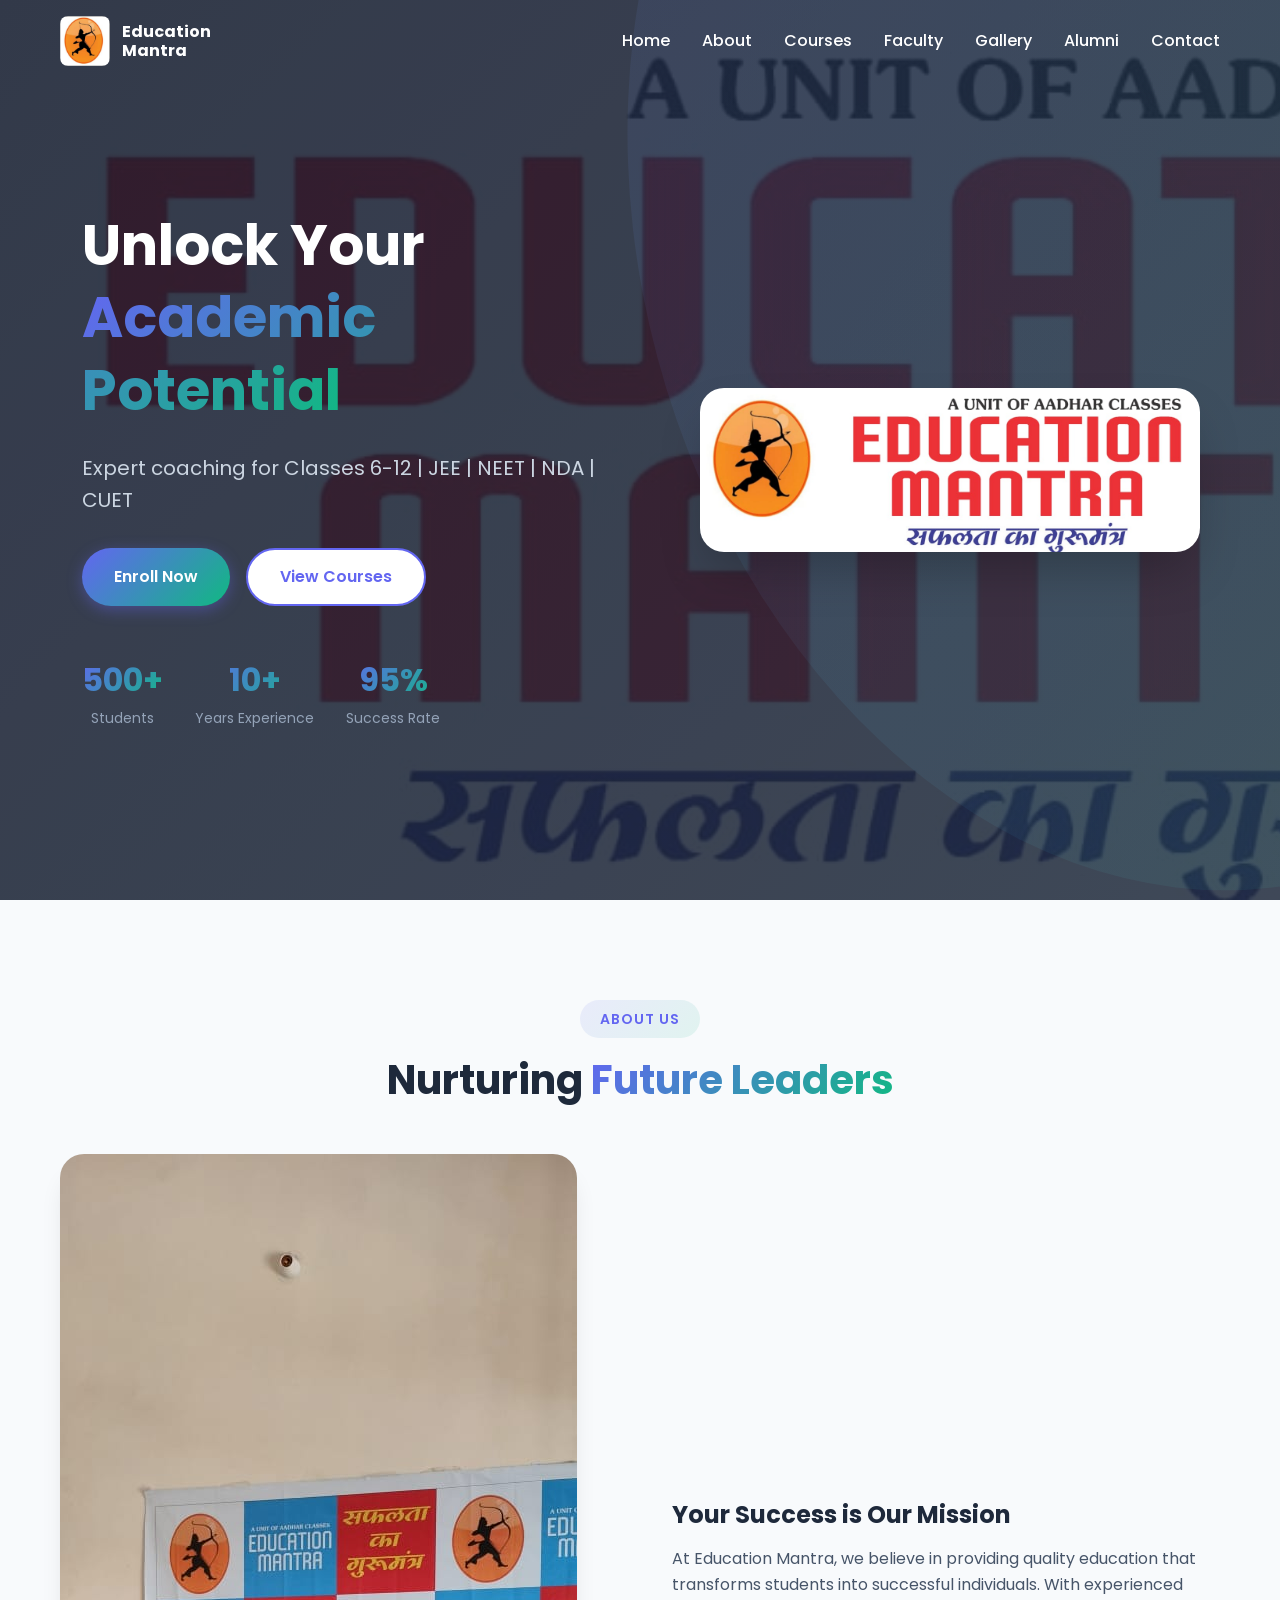
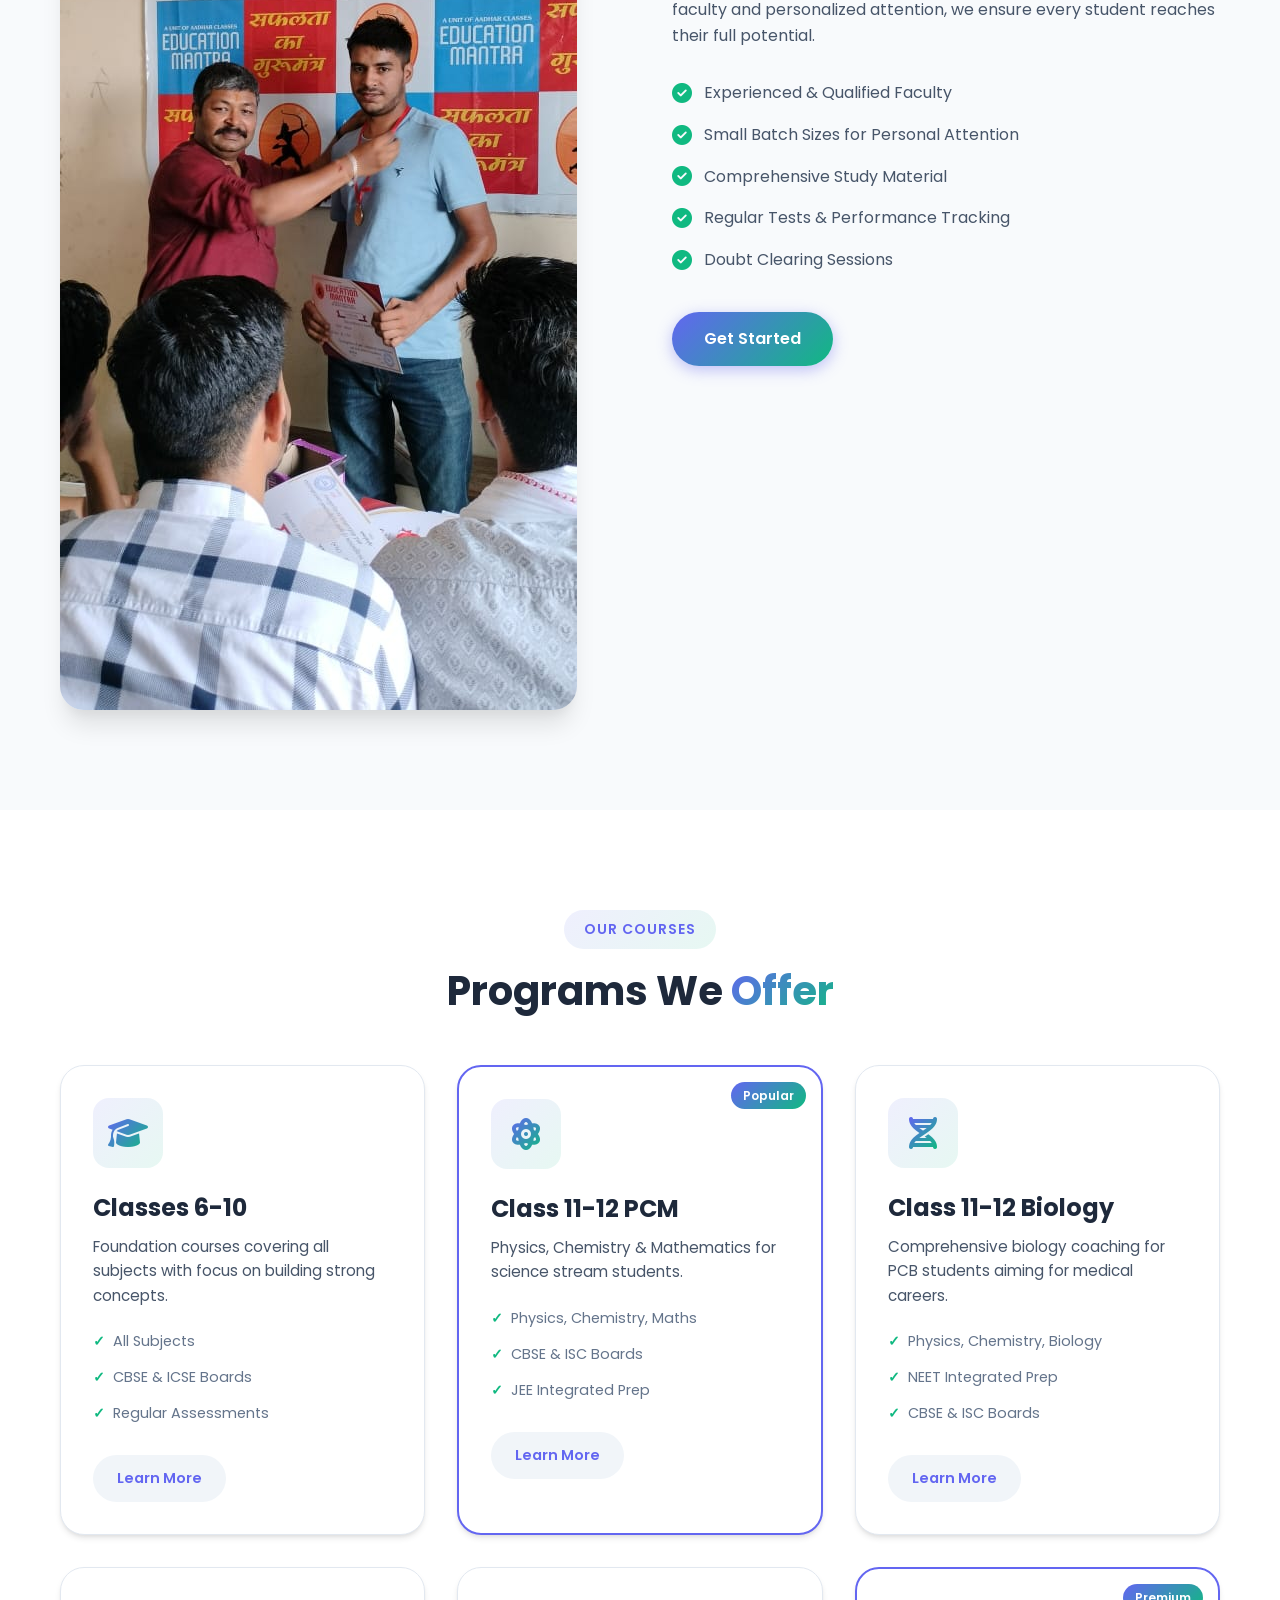
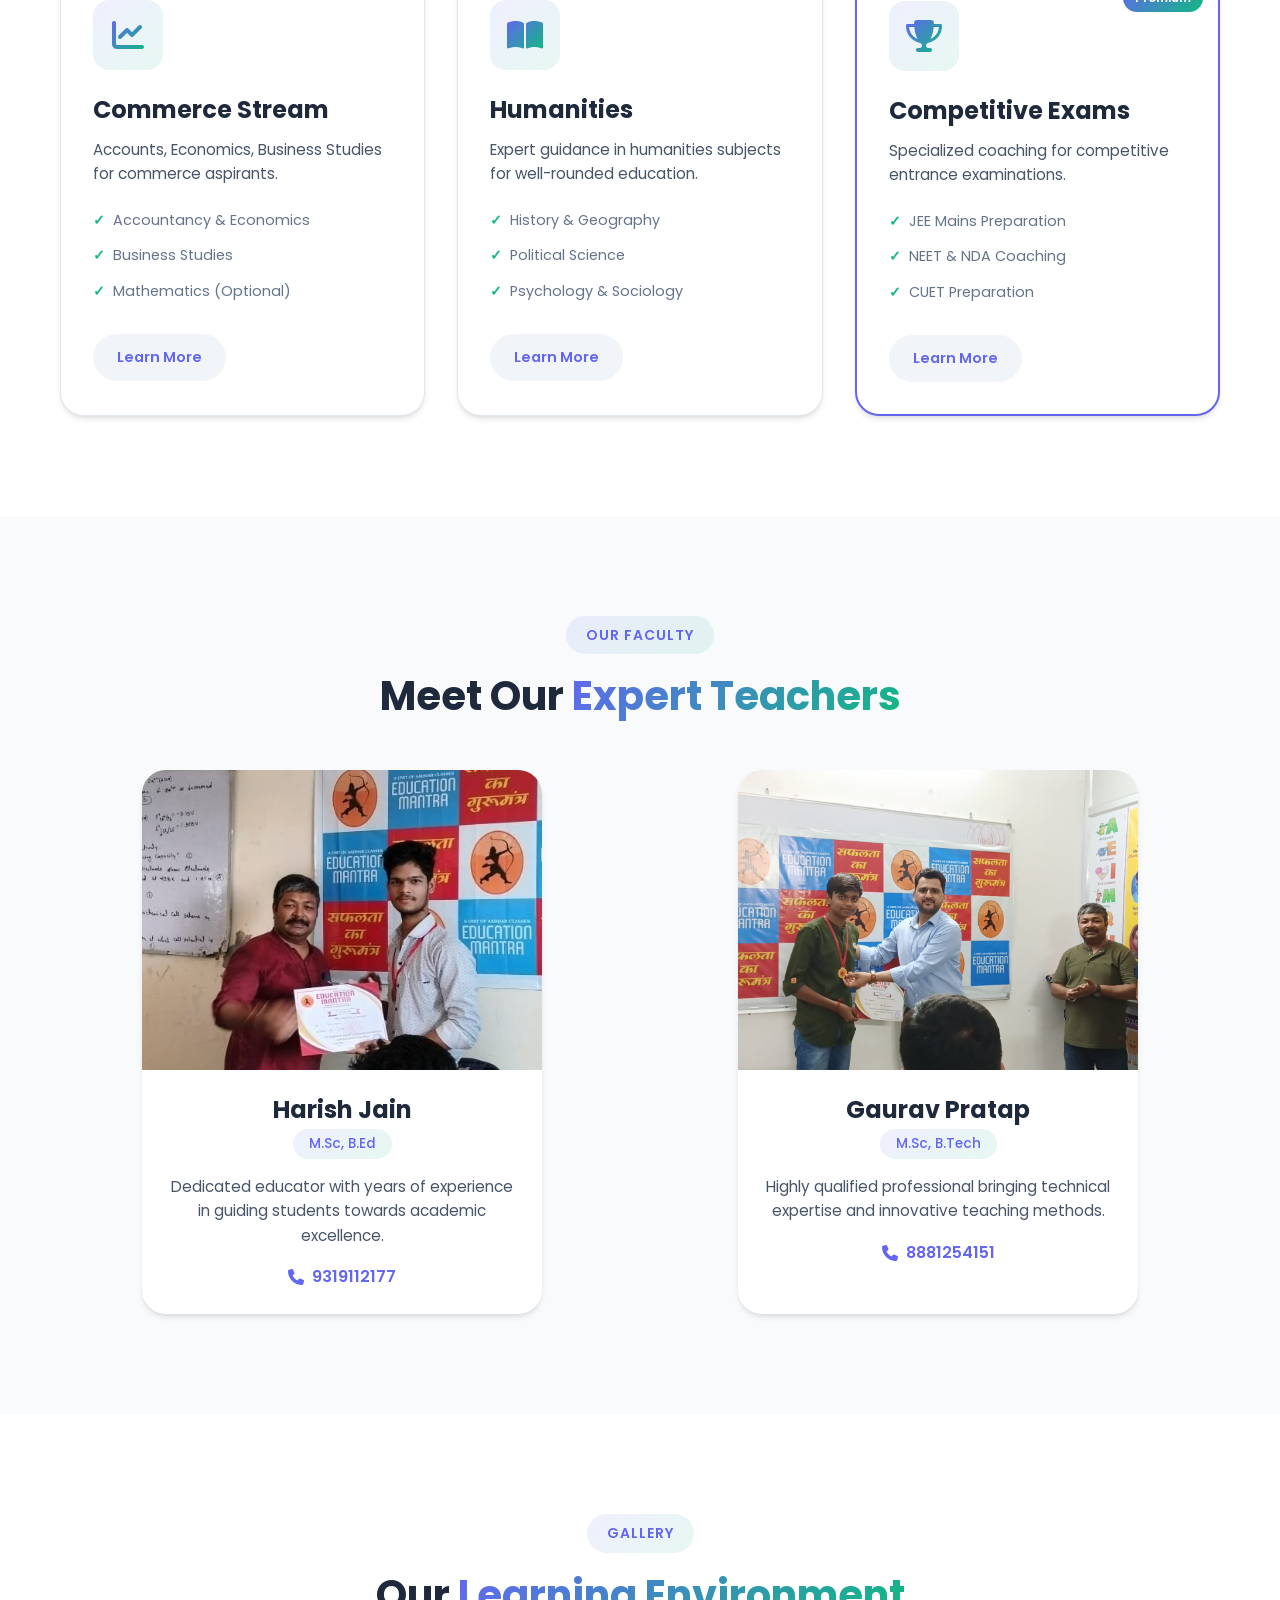
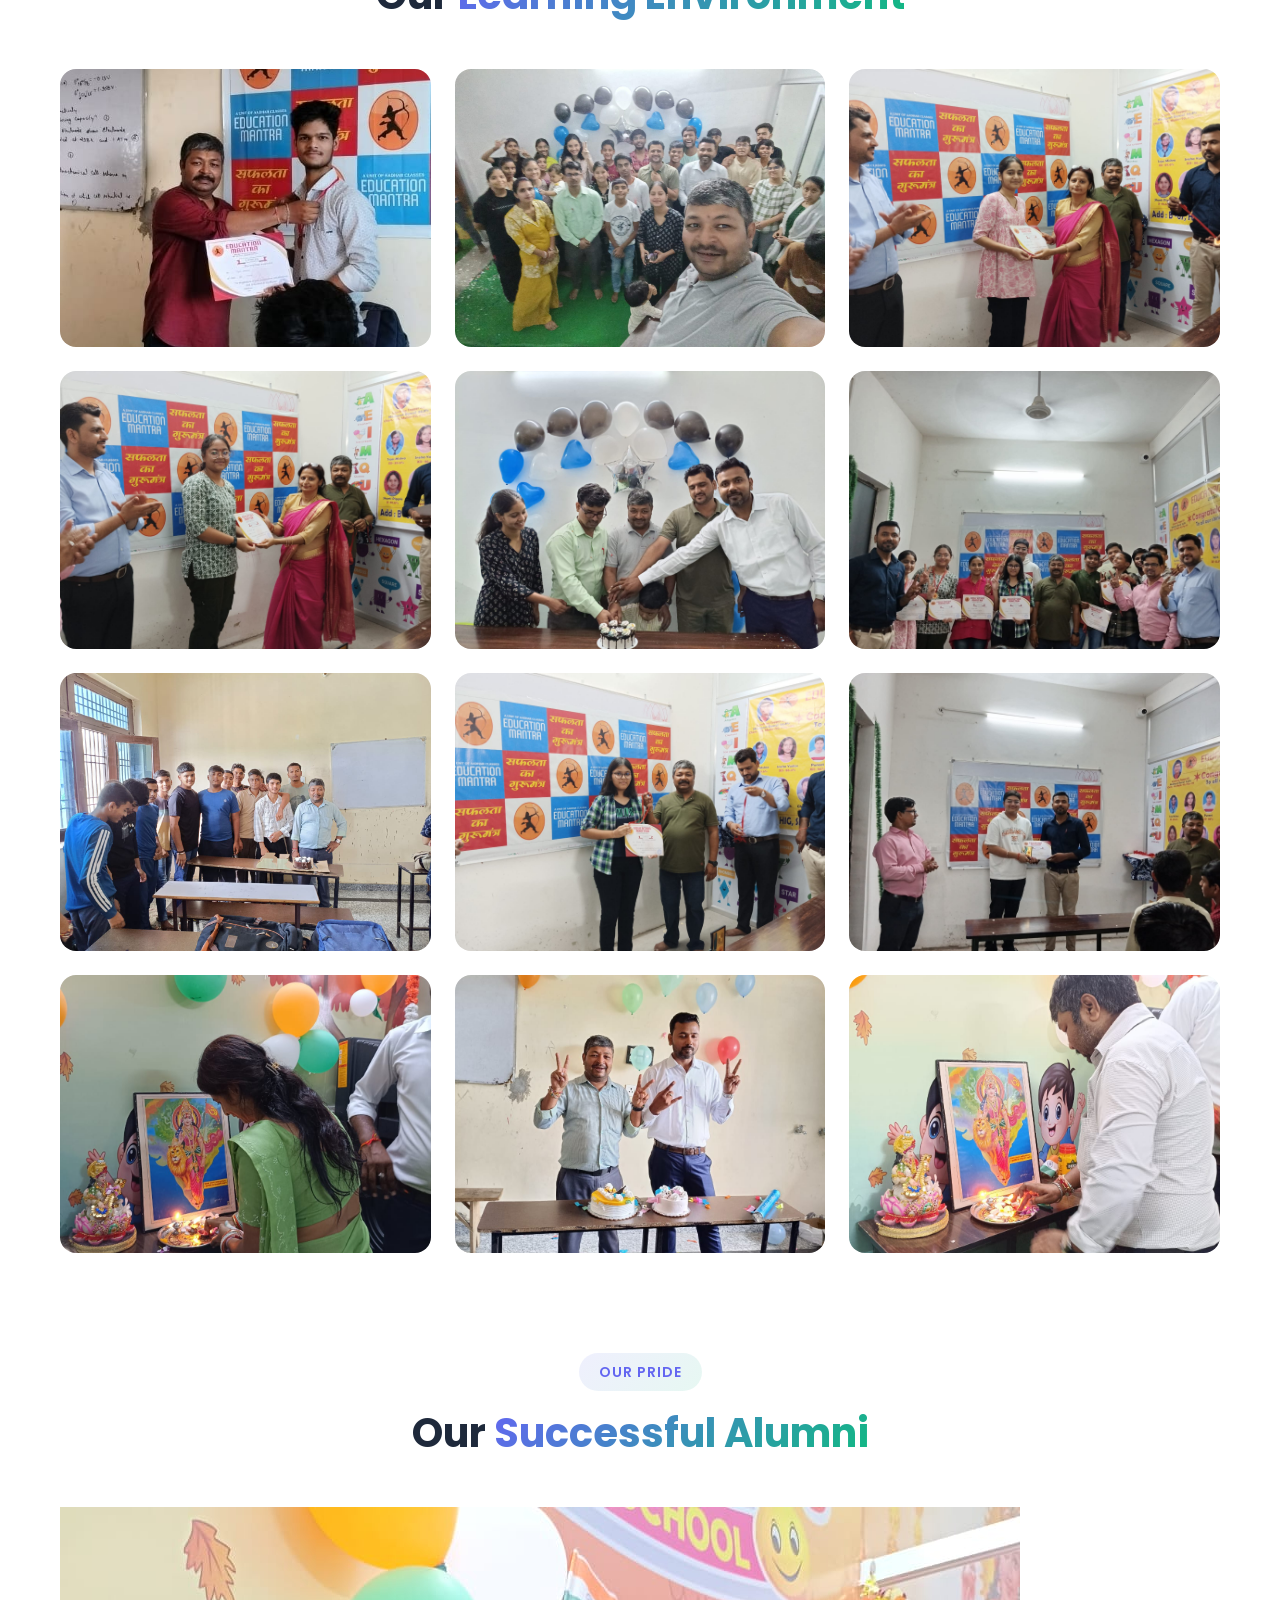
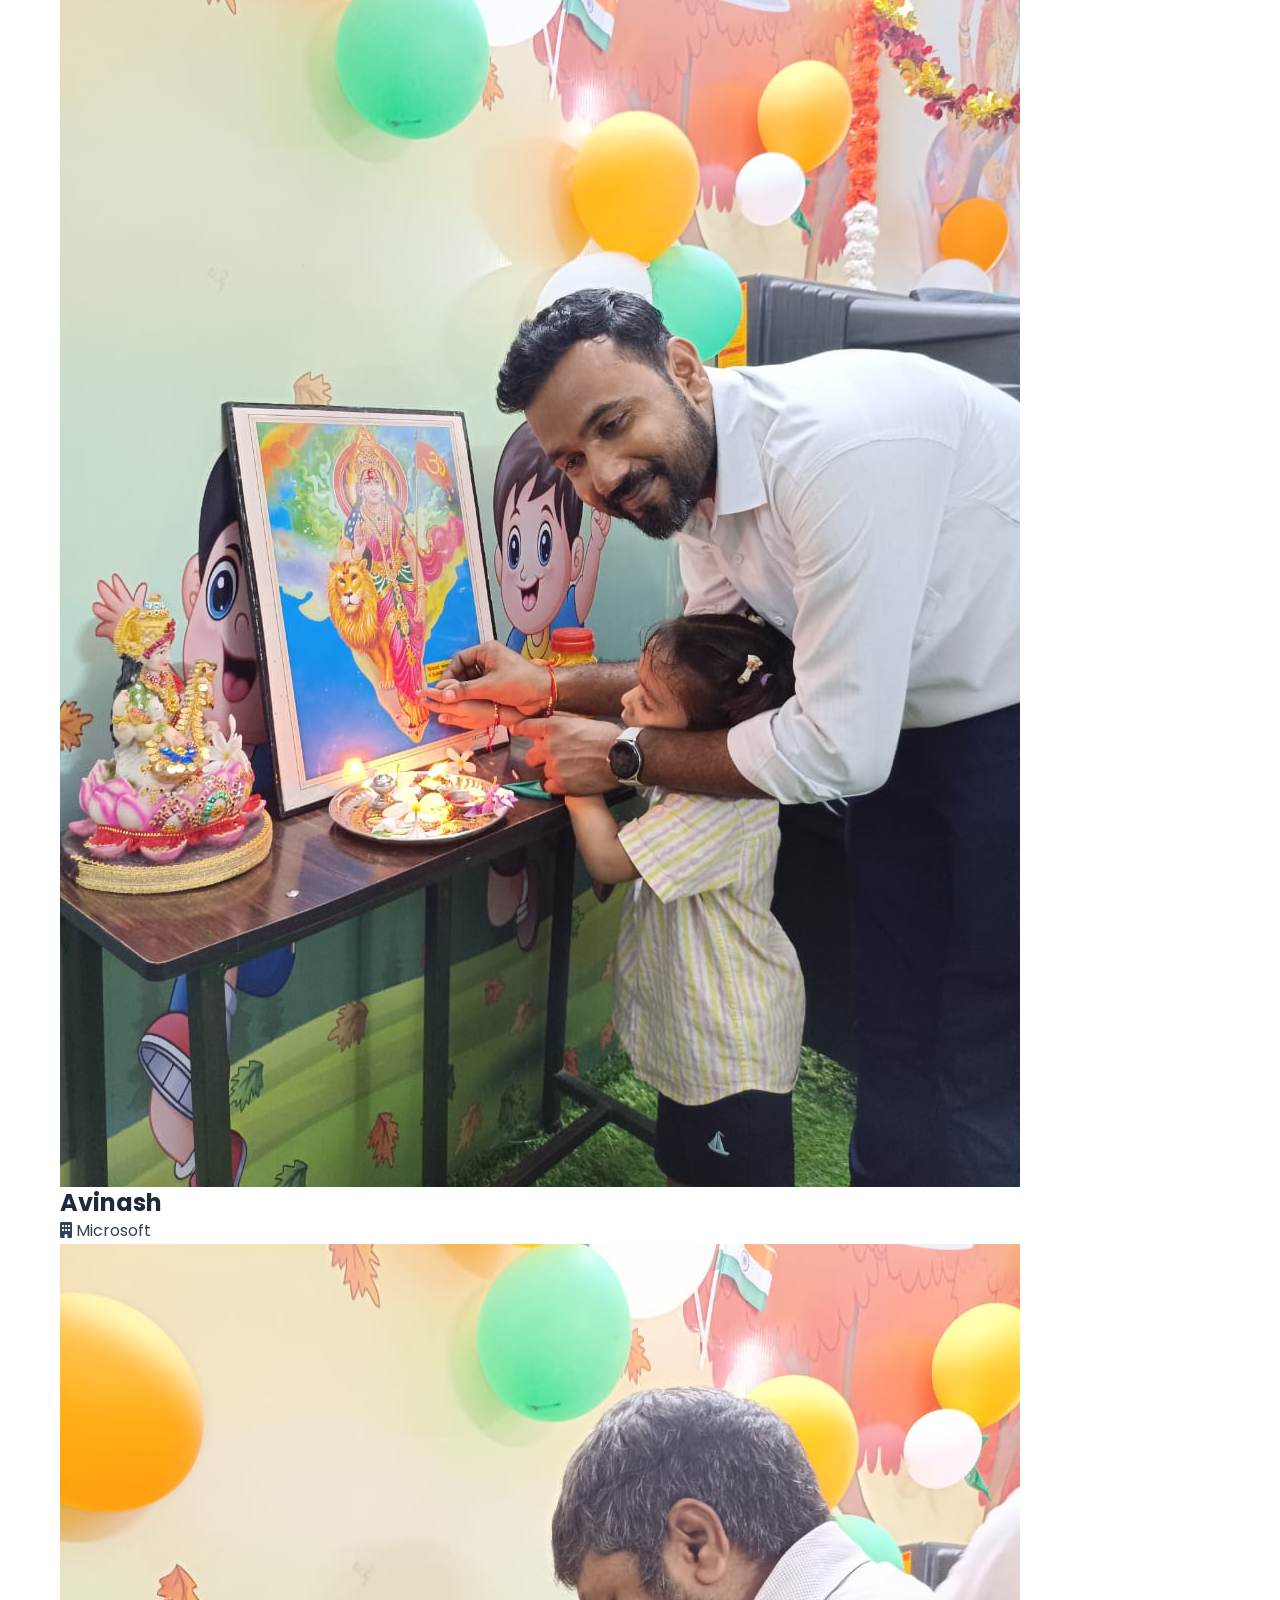
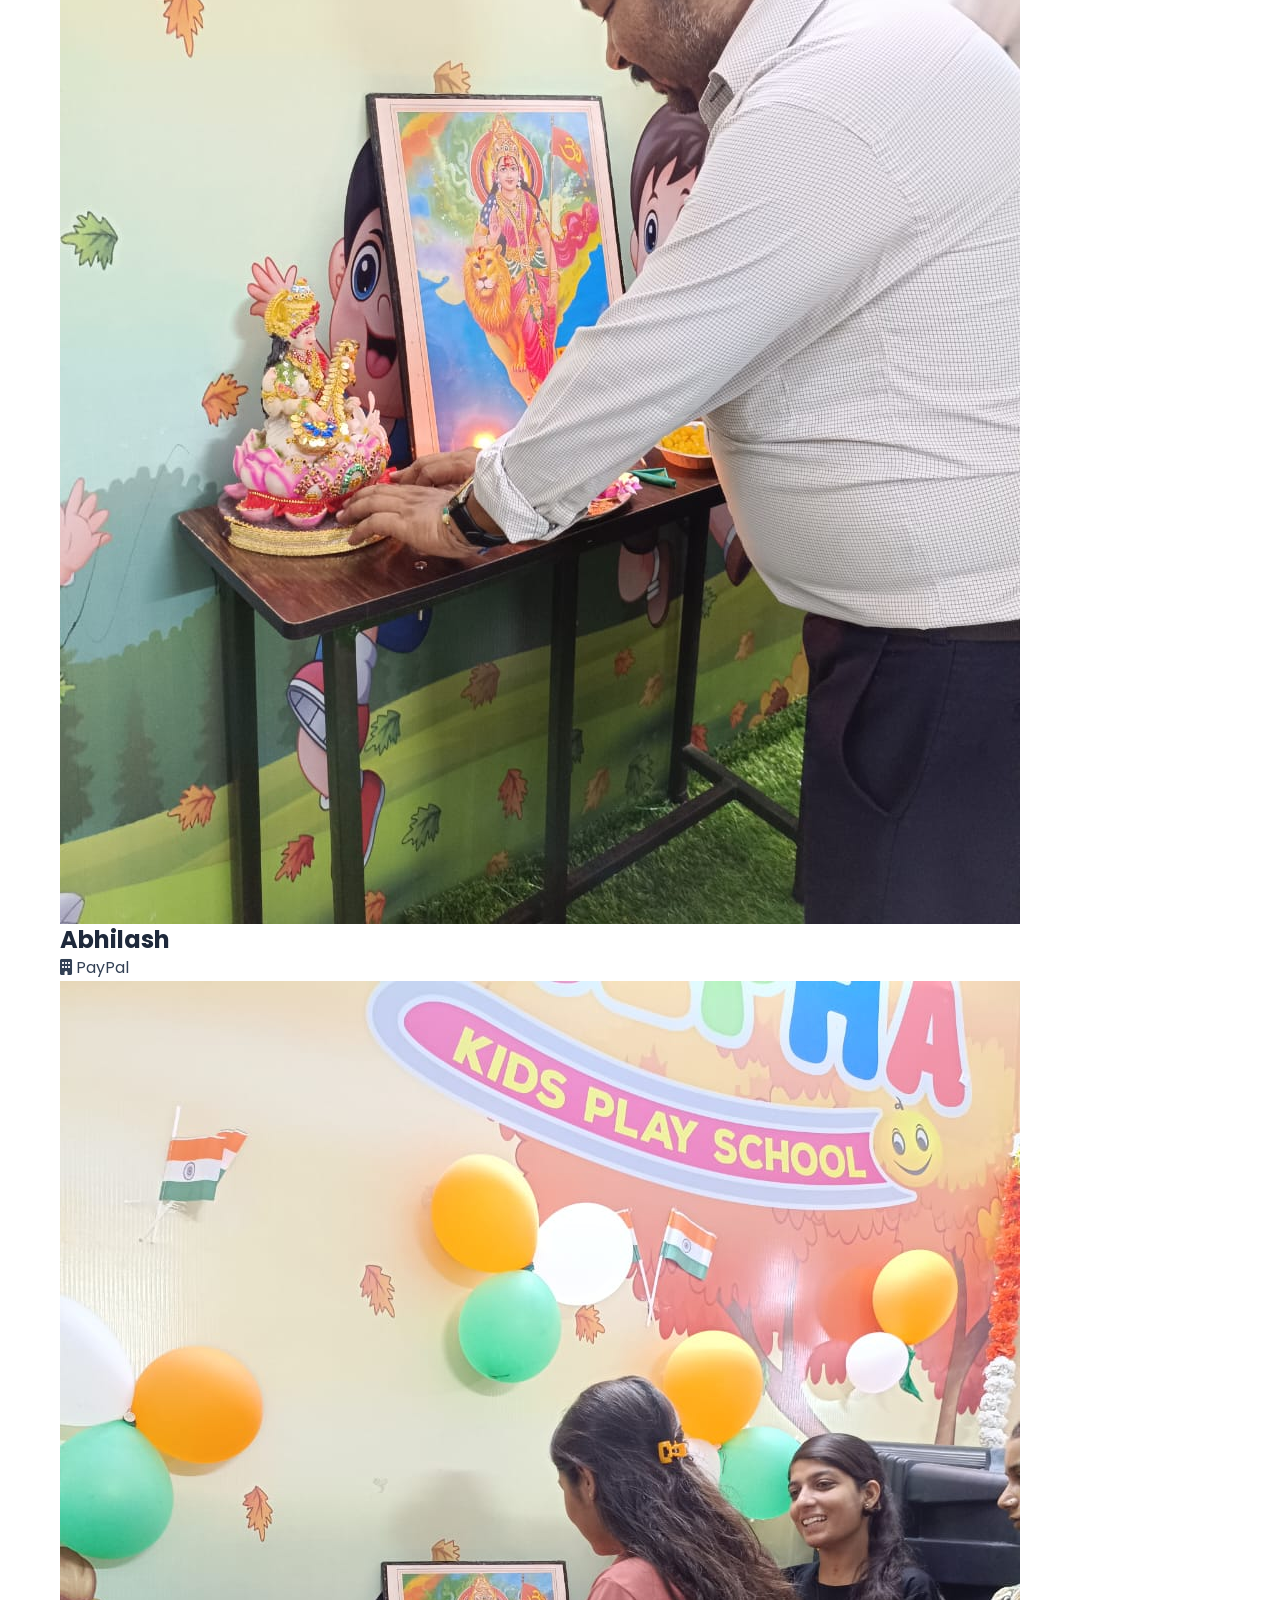
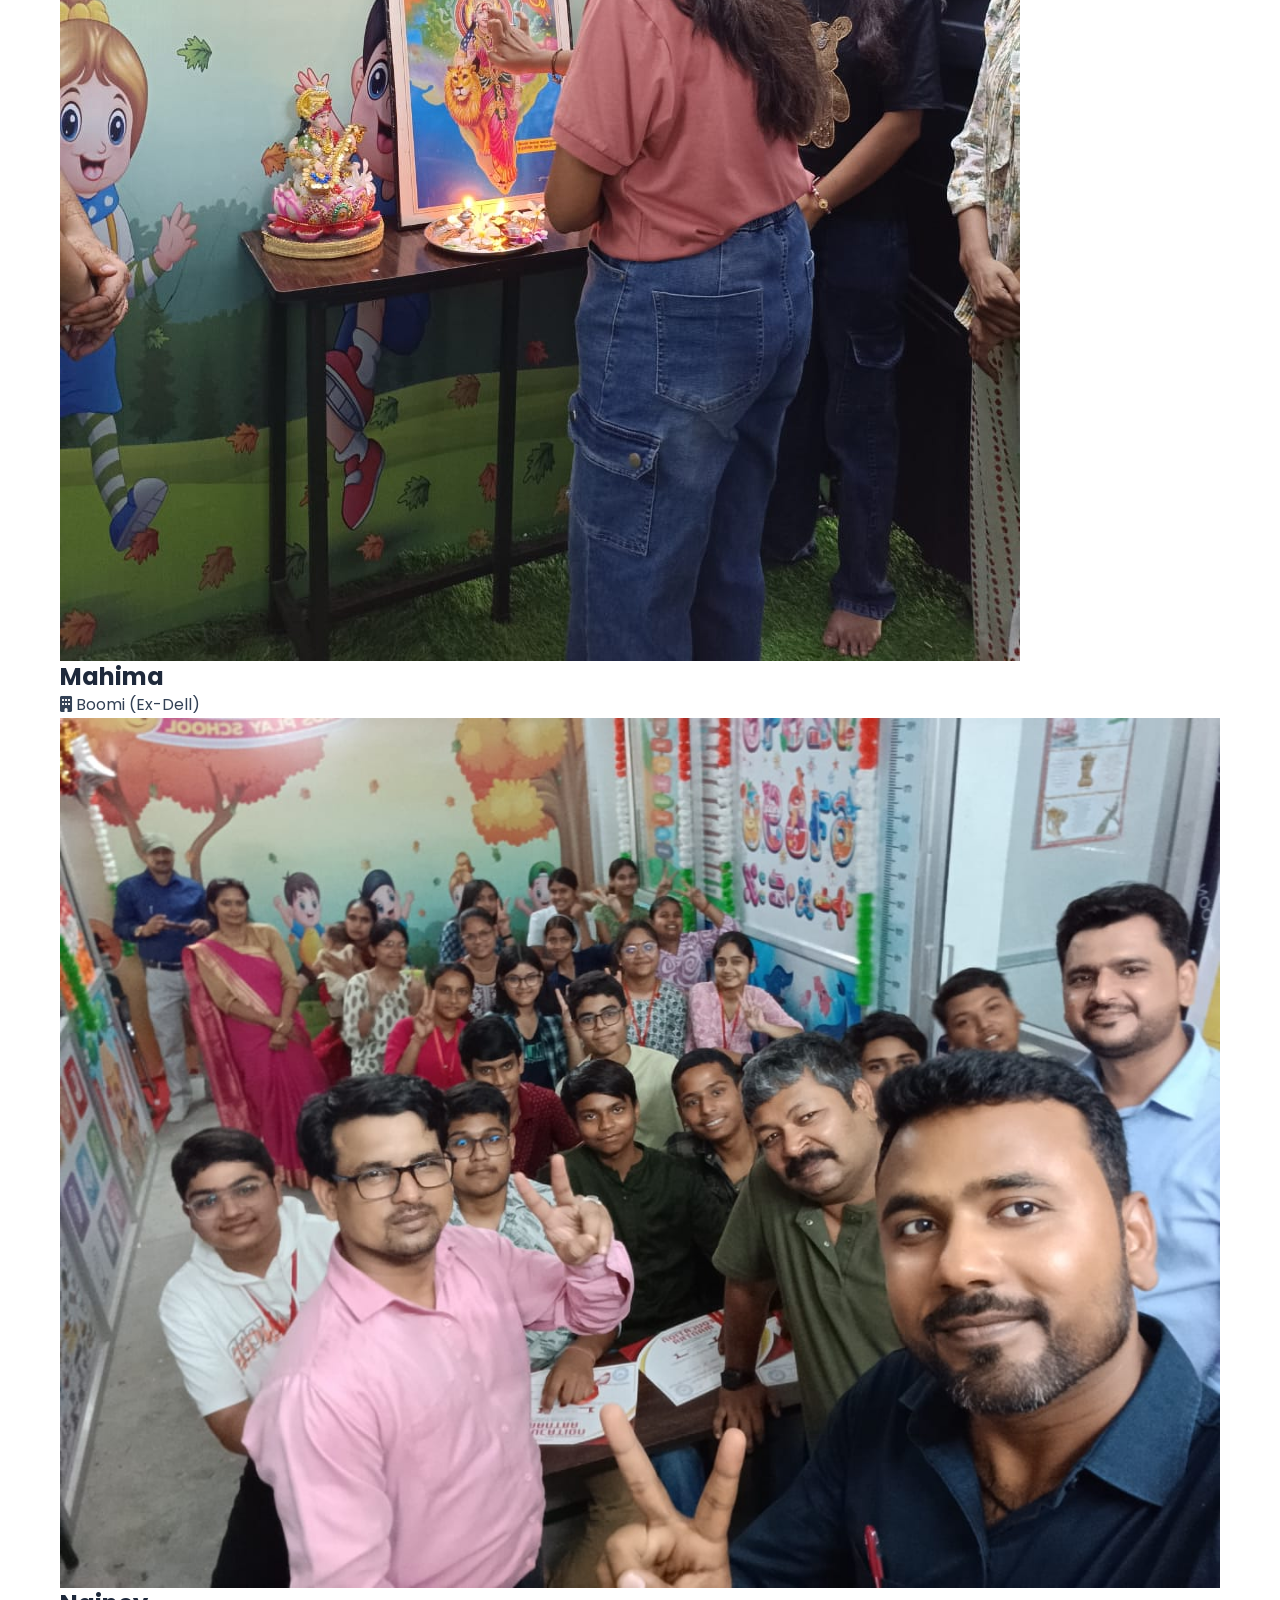
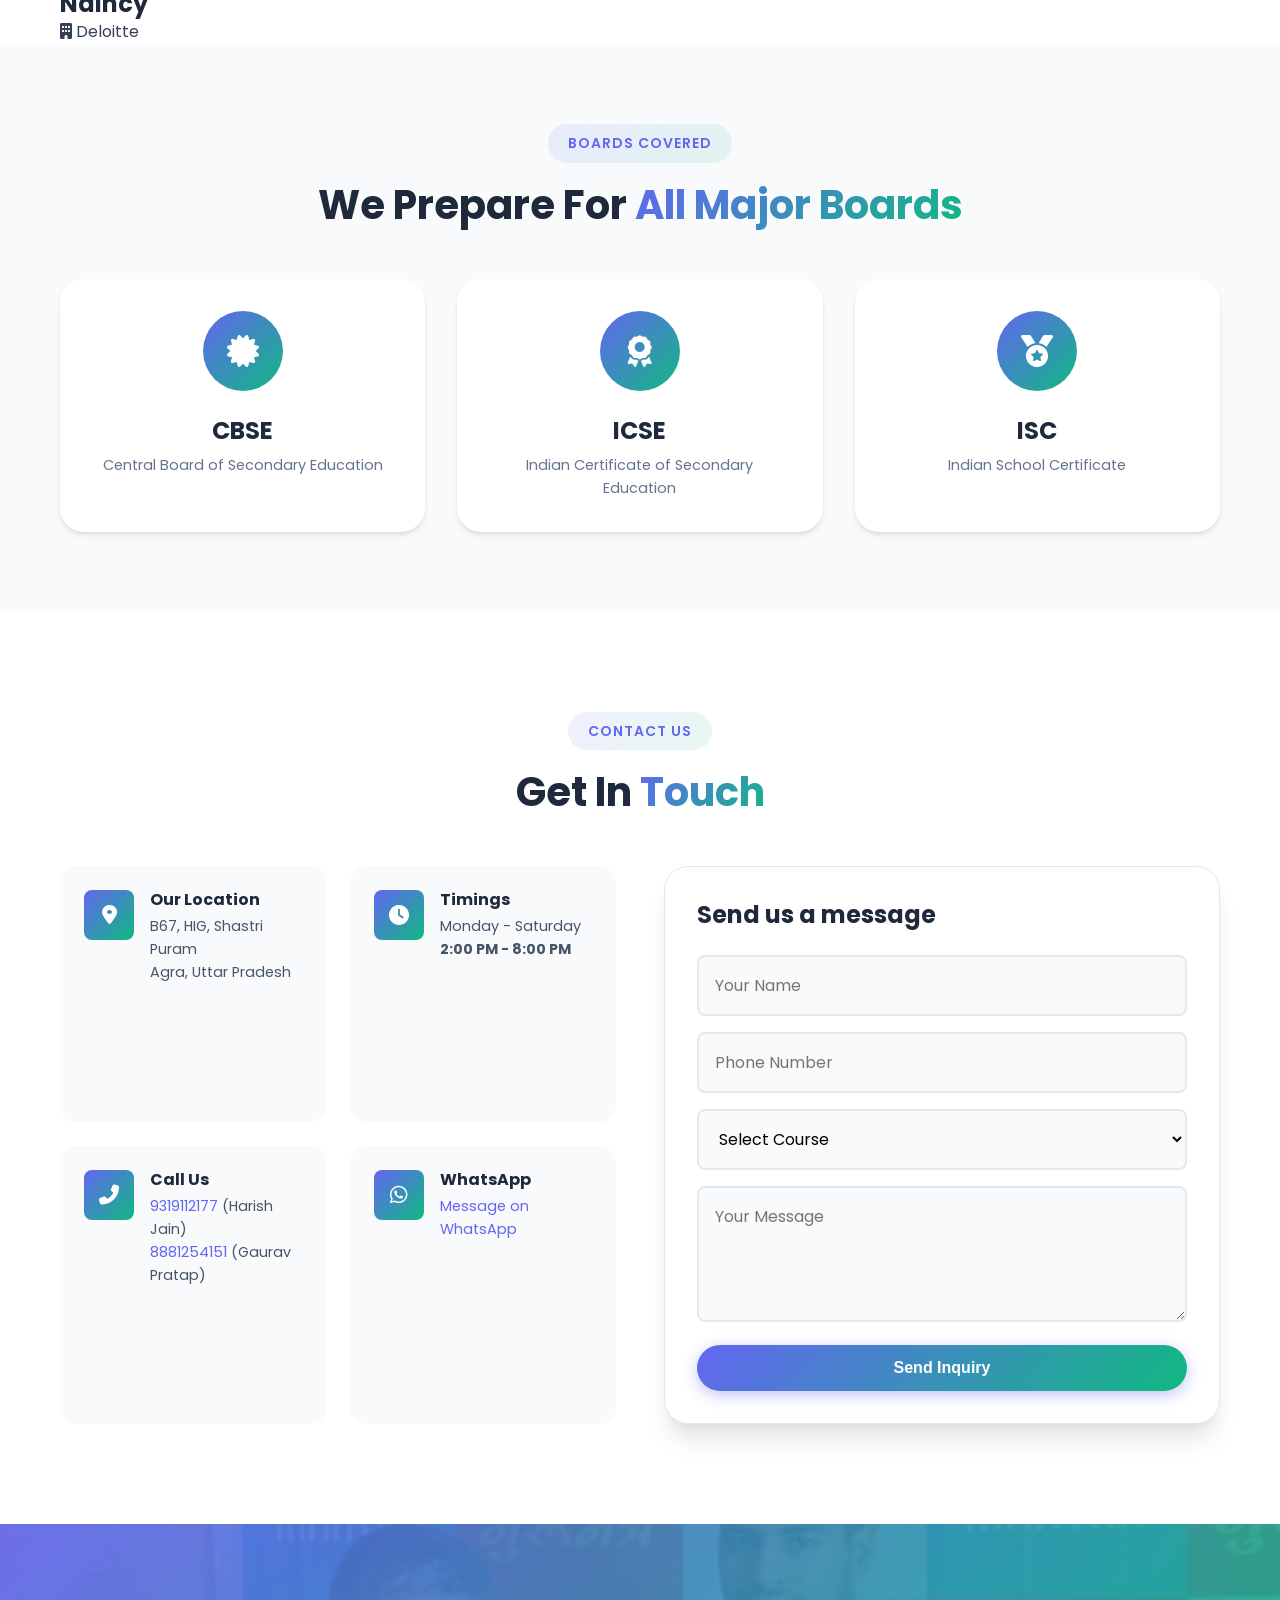
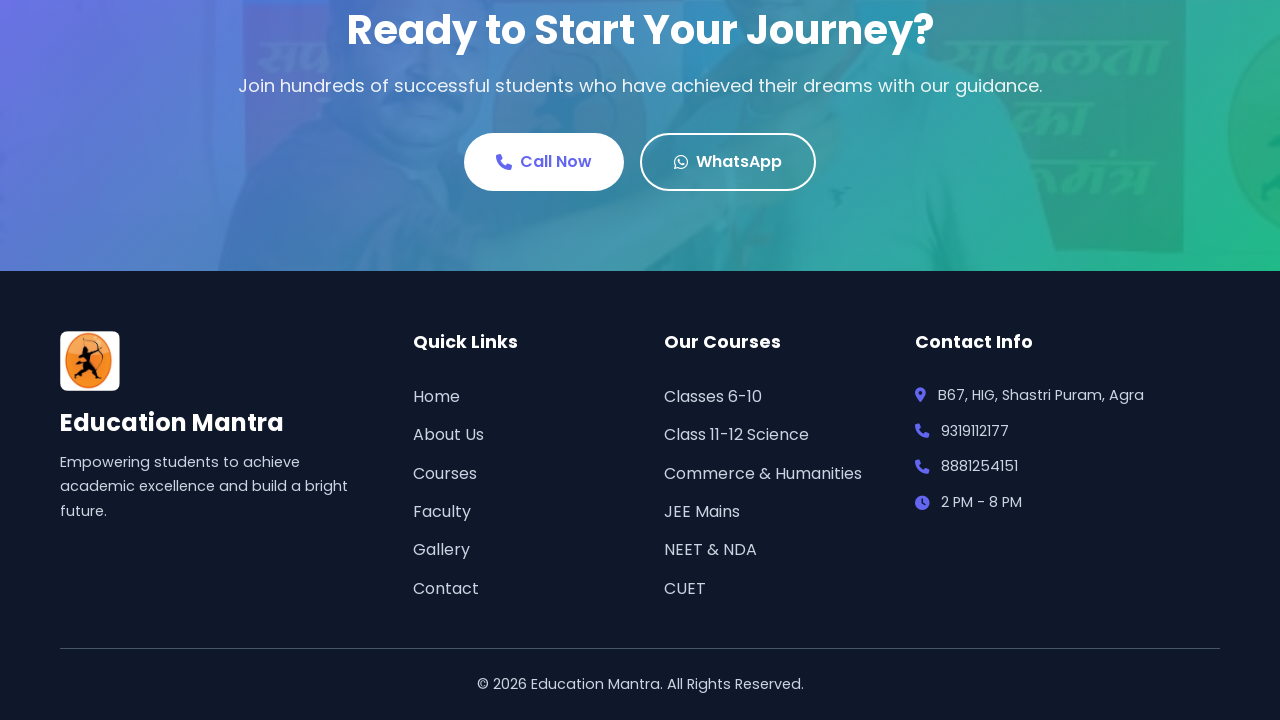
==== index.html @ d018e9d8 "Update index.html" ====
<!DOCTYPE html>
<html lang="en">
<head>
    <meta charset="UTF-8">
    <meta name="viewport" content="width=device-width, initial-scale=1.0">
    <title>Education Mantra | Excellence in Education</title>
    <meta name="description" content="Education Mantra - Premier coaching institute in Agra offering expert guidance for classes 6-12, JEE, NEET, NDA, CUET. CBSE, ICSE & ISC boards covered.">
    <link rel="stylesheet" href="styles.css">
    <link href="https://fonts.googleapis.com/css2?family=Poppins:wght@300;400;500;600;700;800&display=swap" rel="stylesheet">
    <link rel="stylesheet" href="https://cdnjs.cloudflare.com/ajax/libs/font-awesome/6.4.0/css/all.min.css">
</head>
<body>
    <!-- Navigation -->
    <nav class="navbar">
        <div class="nav-container">
            <a href="#" class="logo">
                <img src="logo.png" alt="Education Mantra Logo">
                <span>Education<br>Mantra</span>
            </a>
            <div class="nav-toggle" id="navToggle">
                <span></span>
                <span></span>
                <span></span>
            </div>
            <ul class="nav-links" id="navLinks">
                <li><a href="#home">Home</a></li>
                <li><a href="#about">About</a></li>
                <li><a href="#courses">Courses</a></li>
                <li><a href="#teachers">Faculty</a></li>
                <li><a href="#gallery">Gallery</a></li>
                <li><a href="#alumni">Alumni</a></li>
                <li><a href="#contact">Contact</a></li>
            </ul>
        </div>
    </nav>

    <!-- Hero Section -->
    <section class="hero" id="home">
        <div class="hero-overlay"></div>
        <div class="hero-content">
            <h1>Unlock Your <span class="gradient-text">Academic Potential</span></h1>
            <p>Expert coaching for Classes 6-12 | JEE | NEET | NDA | CUET</p>
            <div class="hero-buttons">
                <a href="#contact" class="btn btn-primary">Enroll Now</a>
                <a href="#courses" class="btn btn-secondary">View Courses</a>
            </div>
            <div class="hero-stats">
                <div class="stat">
                    <span class="stat-number">500+</span>
                    <span class="stat-label">Students</span>
                </div>
                <div class="stat">
                    <span class="stat-number">10+</span>
                    <span class="stat-label">Years Experience</span>
                </div>
                <div class="stat">
                    <span class="stat-number">95%</span>
                    <span class="stat-label">Success Rate</span>
                </div>
            </div>
        </div>
        <div class="hero-image">
            <img src="image-2.jpeg" alt="Students studying">
        </div>
    </section>

    <!-- About Section -->
    <section class="about" id="about">
        <div class="container">
            <div class="section-header">
                <span class="section-tag">About Us</span>
                <h2>Nurturing <span class="gradient-text">Future Leaders</span></h2>
            </div>
            <div class="about-content">
                <div class="about-images">
                    <div class="about-img-main">
                        <img src="image-3.jpeg" alt="Classroom">
                    </div>
                </div>
                <div class="about-text">
                    <h3>Your Success is Our Mission</h3>
                    <p>At Education Mantra, we believe in providing quality education that transforms students into successful individuals. With experienced faculty and personalized attention, we ensure every student reaches their full potential.</p>
                    <ul class="about-features">
                        <li><i class="fas fa-check-circle"></i> Experienced & Qualified Faculty</li>
                        <li><i class="fas fa-check-circle"></i> Small Batch Sizes for Personal Attention</li>
                        <li><i class="fas fa-check-circle"></i> Comprehensive Study Material</li>
                        <li><i class="fas fa-check-circle"></i> Regular Tests & Performance Tracking</li>
                        <li><i class="fas fa-check-circle"></i> Doubt Clearing Sessions</li>
                    </ul>
                    <a href="#contact" class="btn btn-primary">Get Started</a>
                </div>
            </div>
        </div>
    </section>

    <!-- Courses Section -->
    <section class="courses" id="courses">
        <div class="container">
            <div class="section-header">
                <span class="section-tag">Our Courses</span>
                <h2>Programs We <span class="gradient-text">Offer</span></h2>
            </div>
            <div class="courses-grid">
                <!-- School Courses -->
                <div class="course-card">
                    <div class="course-icon">
                        <i class="fas fa-graduation-cap"></i>
                    </div>
                    <h3>Classes 6-10</h3>
                    <p>Foundation courses covering all subjects with focus on building strong concepts.</p>
                    <ul>
                        <li>All Subjects</li>
                        <li>CBSE & ICSE Boards</li>
                        <li>Regular Assessments</li>
                    </ul>
                    <a href="#contact" class="course-btn">Learn More</a>
                </div>

                <div class="course-card featured">
                    <div class="featured-tag">Popular</div>
                    <div class="course-icon">
                        <i class="fas fa-atom"></i>
                    </div>
                    <h3>Class 11-12 PCM</h3>
                    <p>Physics, Chemistry & Mathematics for science stream students.</p>
                    <ul>
                        <li>Physics, Chemistry, Maths</li>
                        <li>CBSE & ISC Boards</li>
                        <li>JEE Integrated Prep</li>
                    </ul>
                    <a href="#contact" class="course-btn">Learn More</a>
                </div>

                <div class="course-card">
                    <div class="course-icon">
                        <i class="fas fa-dna"></i>
                    </div>
                    <h3>Class 11-12 Biology</h3>
                    <p>Comprehensive biology coaching for PCB students aiming for medical careers.</p>
                    <ul>
                        <li>Physics, Chemistry, Biology</li>
                        <li>NEET Integrated Prep</li>
                        <li>CBSE & ISC Boards</li>
                    </ul>
                    <a href="#contact" class="course-btn">Learn More</a>
                </div>

                <div class="course-card">
                    <div class="course-icon">
                        <i class="fas fa-chart-line"></i>
                    </div>
                    <h3>Commerce Stream</h3>
                    <p>Accounts, Economics, Business Studies for commerce aspirants.</p>
                    <ul>
                        <li>Accountancy & Economics</li>
                        <li>Business Studies</li>
                        <li>Mathematics (Optional)</li>
                    </ul>
                    <a href="#contact" class="course-btn">Learn More</a>
                </div>

                <div class="course-card">
                    <div class="course-icon">
                        <i class="fas fa-book-open"></i>
                    </div>
                    <h3>Humanities</h3>
                    <p>Expert guidance in humanities subjects for well-rounded education.</p>
                    <ul>
                        <li>History & Geography</li>
                        <li>Political Science</li>
                        <li>Psychology & Sociology</li>
                    </ul>
                    <a href="#contact" class="course-btn">Learn More</a>
                </div>

                <div class="course-card featured">
                    <div class="featured-tag">Premium</div>
                    <div class="course-icon">
                        <i class="fas fa-trophy"></i>
                    </div>
                    <h3>Competitive Exams</h3>
                    <p>Specialized coaching for competitive entrance examinations.</p>
                    <ul>
                        <li>JEE Mains Preparation</li>
                        <li>NEET & NDA Coaching</li>
                        <li>CUET Preparation</li>
                    </ul>
                    <a href="#contact" class="course-btn">Learn More</a>
                </div>
            </div>
        </div>
    </section>

    <!-- Teachers Section -->
    <section class="teachers" id="teachers">
        <div class="container">
            <div class="section-header">
                <span class="section-tag">Our Faculty</span>
                <h2>Meet Our <span class="gradient-text">Expert Teachers</span></h2>
            </div>
            <div class="teachers-grid">
                <div class="teacher-card">
                    <div class="teacher-img">
                        <img src="image-5.jpeg" alt="Harish Jain">
                        <div class="teacher-social">
                            <a href="tel:9319112177"><i class="fas fa-phone"></i></a>
                            <a href="https://wa.me/919319112177"><i class="fab fa-whatsapp"></i></a>
                        </div>
                    </div>
                    <div class="teacher-info">
                        <h3>Harish Jain</h3>
                        <span class="qualification">M.Sc, B.Ed</span>
                        <p class="teacher-desc">Dedicated educator with years of experience in guiding students towards academic excellence.</p>
                        <a href="tel:9319112177" class="teacher-contact">
                            <i class="fas fa-phone"></i> 9319112177
                        </a>
                    </div>
                </div>

                <div class="teacher-card">
                    <div class="teacher-img">
                        <img src="image-30.jpeg" alt="Gaurav Pratap">
                        <div class="teacher-social">
                            <a href="tel:8881254151"><i class="fas fa-phone"></i></a>
                            <a href="https://wa.me/918881254151"><i class="fab fa-whatsapp"></i></a>
                        </div>
                    </div>
                    <div class="teacher-info">
                        <h3>Gaurav Pratap</h3>
                        <span class="qualification">M.Sc, B.Tech</span>
                        <p class="teacher-desc">Highly qualified professional bringing technical expertise and innovative teaching methods.</p>
                        <a href="tel:8881254151" class="teacher-contact">
                            <i class="fas fa-phone"></i> 8881254151
                        </a>
                    </div>
                </div>
            </div>
        </div>
    </section>

    <!-- Gallery Section -->
    <section class="gallery" id="gallery">
        <div class="container">
            <div class="section-header">
                <span class="section-tag">Gallery</span>
                <h2>Our <span class="gradient-text">Learning Environment</span></h2>
            </div>
            <div class="gallery-grid">
                <div class="gallery-item">
                    <img src="image-7.jpeg" alt="Gallery Image 1" loading="lazy">
                    <div class="gallery-overlay">
                        <i class="fas fa-expand"></i>
                    </div>
                </div>
                <div class="gallery-item">
                    <img src="image-8.jpeg" alt="Gallery Image 2" loading="lazy">
                    <div class="gallery-overlay">
                        <i class="fas fa-expand"></i>
                    </div>
                </div>
                <div class="gallery-item">
                    <img src="image-31.jpeg" alt="Gallery Image 3" loading="lazy">
                    <div class="gallery-overlay">
                        <i class="fas fa-expand"></i>
                    </div>
                </div>
                <div class="gallery-item">
                    <img src="image-29.jpeg" alt="Gallery Image 4" loading="lazy">
                    <div class="gallery-overlay">
                        <i class="fas fa-expand"></i>
                    </div>
                </div>
                <div class="gallery-item">
                    <img src="image-11.jpeg" alt="Gallery Image 5" loading="lazy">
                    <div class="gallery-overlay">
                        <i class="fas fa-expand"></i>
                    </div>
                </div>
                <div class="gallery-item">
                    <img src="image-23.jpeg" alt="Gallery Image 6" loading="lazy">
                    <div class="gallery-overlay">
                        <i class="fas fa-expand"></i>
                    </div>
                </div>
                <div class="gallery-item">
                    <img src="image-13.jpeg" alt="Gallery Image 7" loading="lazy">
                    <div class="gallery-overlay">
                        <i class="fas fa-expand"></i>
                    </div>
                </div>
                <div class="gallery-item">
                    <img src="image-28.jpeg" alt="Gallery Image 8" loading="lazy">
                    <div class="gallery-overlay">
                        <i class="fas fa-expand"></i>
                    </div>
                </div>
                <div class="gallery-item">
                    <img src="image-32.jpeg" alt="Gallery Image 9" loading="lazy">
                    <div class="gallery-overlay">
                        <i class="fas fa-expand"></i>
                    </div>
                </div>
                <div class="gallery-item">
                    <img src="image-16.jpeg" alt="Gallery Image 10" loading="lazy">
                    <div class="gallery-overlay">
                        <i class="fas fa-expand"></i>
                    </div>
                </div>
                <div class="gallery-item">
                    <img src="image-17.jpeg" alt="Gallery Image 11" loading="lazy">
                    <div class="gallery-overlay">
                        <i class="fas fa-expand"></i>
                    </div>
                </div>
                <div class="gallery-item">
                    <img src="image-18.jpeg" alt="Gallery Image 12" loading="lazy">
                    <div class="gallery-overlay">
                        <i class="fas fa-expand"></i>
                    </div>
                </div>
            </div>
        </div>
    </section>

    <!-- Alumni Section -->
    <section class="alumni" id="alumni">
        <div class="container">
            <div class="section-header">
                <span class="section-tag">Our Pride</span>
                <h2>Our <span class="gradient-text">Successful Alumni</span></h2>
            </div>
            <div class="alumni-grid">
                <div class="alumni-card">
                    <div class="alumni-img">
                        <img src="image-19.jpeg" alt="Avinash">
                    </div>
                    <div class="alumni-info">
                        <h3>Avinash</h3>
                        <div class="alumni-company">
                            <i class="fas fa-building"></i>
                            <span>Microsoft</span>
                        </div>
                    </div>
                </div>

                <div class="alumni-card">
                    <div class="alumni-img">
                        <img src="image-20.jpeg" alt="Abhilash">
                    </div>
                    <div class="alumni-info">
                        <h3>Abhilash</h3>
                        <div class="alumni-company">
                            <i class="fas fa-building"></i>
                            <span>PayPal</span>
                        </div>
                    </div>
                </div>

                <div class="alumni-card">
                    <div class="alumni-img">
                        <img src="image-21.jpeg" alt="Mahima">
                    </div>
                    <div class="alumni-info">
                        <h3>Mahima</h3>
                        <div class="alumni-company">
                            <i class="fas fa-building"></i>
                            <span>Boomi (Ex-Dell)</span>
                        </div>
                    </div>
                </div>

                <div class="alumni-card">
                    <div class="alumni-img">
                        <img src="image-22.jpeg" alt="Naincy">
                    </div>
                    <div class="alumni-info">
                        <h3>Naincy</h3>
                        <div class="alumni-company">
                            <i class="fas fa-building"></i>
                            <span>Deloitte</span>
                        </div>
                    </div>
                </div>
            </div>
        </div>
    </section>

    <!-- Boards Section -->
    <section class="boards">
        <div class="container">
            <div class="section-header">
                <span class="section-tag">Boards Covered</span>
                <h2>We Prepare For <span class="gradient-text">All Major Boards</span></h2>
            </div>
            <div class="boards-grid">
                <div class="board-item">
                    <div class="board-icon">
                        <i class="fas fa-certificate"></i>
                    </div>
                    <h3>CBSE</h3>
                    <p>Central Board of Secondary Education</p>
                </div>
                <div class="board-item">
                    <div class="board-icon">
                        <i class="fas fa-award"></i>
                    </div>
                    <h3>ICSE</h3>
                    <p>Indian Certificate of Secondary Education</p>
                </div>
                <div class="board-item">
                    <div class="board-icon">
                        <i class="fas fa-medal"></i>
                    </div>
                    <h3>ISC</h3>
                    <p>Indian School Certificate</p>
                </div>
            </div>
        </div>
    </section>

    <!-- Contact Section -->
    <section class="contact" id="contact">
        <div class="container">
            <div class="section-header">
                <span class="section-tag">Contact Us</span>
                <h2>Get In <span class="gradient-text">Touch</span></h2>
            </div>
            <div class="contact-content">
                <div class="contact-info">
                    <div class="contact-card">
                        <div class="contact-icon">
                            <i class="fas fa-map-marker-alt"></i>
                        </div>
                        <div class="contact-details">
                            <h4>Our Location</h4>
                            <p>B67, HIG, Shastri Puram<br>Agra, Uttar Pradesh</p>
                        </div>
                    </div>
                    <div class="contact-card">
                        <div class="contact-icon">
                            <i class="fas fa-clock"></i>
                        </div>
                        <div class="contact-details">
                            <h4>Timings</h4>
                            <p>Monday - Saturday<br><strong>2:00 PM - 8:00 PM</strong></p>
                        </div>
                    </div>
                    <div class="contact-card">
                        <div class="contact-icon">
                            <i class="fas fa-phone-alt"></i>
                        </div>
                        <div class="contact-details">
                            <h4>Call Us</h4>
                            <p><a href="tel:9319112177">9319112177</a> (Harish Jain)</p>
                            <p><a href="tel:8881254151">8881254151</a> (Gaurav Pratap)</p>
                        </div>
                    </div>
                    <div class="contact-card">
                        <div class="contact-icon">
                            <i class="fab fa-whatsapp"></i>
                        </div>
                        <div class="contact-details">
                            <h4>WhatsApp</h4>
                            <p><a href="https://wa.me/919319112177">Message on WhatsApp</a></p>
                        </div>
                    </div>
                </div>
                <div class="contact-form-wrapper">
                    <form class="contact-form" id="contactForm">
                        <h3>Send us a message</h3>
                        <div class="form-group">
                            <input type="text" name="name" placeholder="Your Name" required>
                        </div>
                        <div class="form-group">
                            <input type="tel" name="phone" placeholder="Phone Number" required>
                        </div>
                        <div class="form-group">
                            <select name="course" required>
                                <option value="">Select Course</option>
                                <option value="6-10">Classes 6-10 (All Subjects)</option>
                                <option value="11-12-pcm">Class 11-12 PCM</option>
                                <option value="11-12-bio">Class 11-12 Biology</option>
                                <option value="commerce">Commerce Stream</option>
                                <option value="humanities">Humanities</option>
                                <option value="jee">JEE Mains</option>
                                <option value="neet">NEET</option>
                                <option value="nda">NDA</option>
                                <option value="cuet">CUET</option>
                            </select>
                        </div>
                        <div class="form-group">
                            <textarea name="message" placeholder="Your Message" rows="4"></textarea>
                        </div>
                        <button type="submit" class="btn btn-primary btn-full">Send Inquiry</button>
                    </form>
                </div>
            </div>
        </div>
    </section>

    <!-- CTA Section -->
    <section class="cta">
        <div class="container">
            <div class="cta-content">
                <h2>Ready to Start Your Journey?</h2>
                <p>Join hundreds of successful students who have achieved their dreams with our guidance.</p>
                <div class="cta-buttons">
                    <a href="tel:9319112177" class="btn btn-light"><i class="fas fa-phone"></i> Call Now</a>
                    <a href="https://wa.me/919319112177" class="btn btn-outline-light"><i class="fab fa-whatsapp"></i> WhatsApp</a>
                </div>
            </div>
        </div>
    </section>

    <!-- Footer -->
    <footer class="footer">
        <div class="container">
            <div class="footer-content">
                <div class="footer-brand">
                    <img src="logo.png" alt="Education Mantra Logo" class="footer-logo">
                    <h3>Education Mantra</h3>
                    <p>Empowering students to achieve academic excellence and build a bright future.</p>
                </div>
                <div class="footer-links">
                    <h4>Quick Links</h4>
                    <ul>
                        <li><a href="#home">Home</a></li>
                        <li><a href="#about">About Us</a></li>
                        <li><a href="#courses">Courses</a></li>
                        <li><a href="#teachers">Faculty</a></li>
                        <li><a href="#gallery">Gallery</a></li>
                        <li><a href="#contact">Contact</a></li>
                    </ul>
                </div>
                <div class="footer-courses">
                    <h4>Our Courses</h4>
                    <ul>
                        <li>Classes 6-10</li>
                        <li>Class 11-12 Science</li>
                        <li>Commerce & Humanities</li>
                        <li>JEE Mains</li>
                        <li>NEET & NDA</li>
                        <li>CUET</li>
                    </ul>
                </div>
                <div class="footer-contact">
                    <h4>Contact Info</h4>
                    <p><i class="fas fa-map-marker-alt"></i> B67, HIG, Shastri Puram, Agra</p>
                    <p><i class="fas fa-phone"></i> <a href="tel:9319112177">9319112177</a></p>
                    <p><i class="fas fa-phone"></i> <a href="tel:8881254151">8881254151</a></p>
                    <p><i class="fas fa-clock"></i> 2 PM - 8 PM</p>
                </div>
            </div>
            <div class="footer-bottom">
                <p>&copy; 2026 Education Mantra. All Rights Reserved.</p>
            </div>
        </div>
    </footer>

    <!-- Lightbox -->
    <div class="lightbox" id="lightbox">
        <button class="lightbox-close" id="lightboxClose">&times;</button>
        <button class="lightbox-nav lightbox-prev" id="lightboxPrev"><i class="fas fa-chevron-left"></i></button>
        <button class="lightbox-nav lightbox-next" id="lightboxNext"><i class="fas fa-chevron-right"></i></button>
        <img src="" alt="" class="lightbox-img" id="lightboxImg">
    </div>

    <!-- Back to Top -->
    <button class="back-to-top" id="backToTop">
        <i class="fas fa-arrow-up"></i>
    </button>

    <script src="main.js"></script>
</body>
</html>
---- styles.css ----
/* ===== CSS Variables ===== */
:root {
    --primary-color: #6366f1;
    --primary-dark: #4f46e5;
    --secondary-color: #10b981;
    --accent-color: #f59e0b;
    --dark-color: #1e293b;
    --darker-color: #0f172a;
    --light-color: #f8fafc;
    --gray-100: #f1f5f9;
    --gray-200: #e2e8f0;
    --gray-300: #cbd5e1;
    --gray-400: #94a3b8;
    --gray-500: #64748b;
    --gray-600: #475569;
    --text-color: #334155;
    --white: #ffffff;
    --gradient: linear-gradient(135deg, var(--primary-color), var(--secondary-color));
    --shadow-sm: 0 1px 2px 0 rgba(0, 0, 0, 0.05);
    --shadow: 0 4px 6px -1px rgba(0, 0, 0, 0.1), 0 2px 4px -1px rgba(0, 0, 0, 0.06);
    --shadow-md: 0 10px 15px -3px rgba(0, 0, 0, 0.1), 0 4px 6px -2px rgba(0, 0, 0, 0.05);
    --shadow-lg: 0 20px 25px -5px rgba(0, 0, 0, 0.1), 0 10px 10px -5px rgba(0, 0, 0, 0.04);
    --shadow-xl: 0 25px 50px -12px rgba(0, 0, 0, 0.25);
    --rounded: 0.5rem;
    --rounded-lg: 1rem;
    --rounded-xl: 1.5rem;
    --rounded-full: 9999px;
    --transition: all 0.3s ease;
}

/* ===== Reset & Base Styles ===== */
*, *::before, *::after {
    margin: 0;
    padding: 0;
    box-sizing: border-box;
}

html {
    scroll-behavior: smooth;
}

body {
    font-family: 'Poppins', sans-serif;
    font-size: 16px;
    line-height: 1.6;
    color: var(--text-color);
    background-color: var(--white);
    overflow-x: hidden;
}

a {
    text-decoration: none;
    color: inherit;
    transition: var(--transition);
}

img {
    max-width: 100%;
    height: auto;
    display: block;
}

ul {
    list-style: none;
}

.container {
    width: 100%;
    max-width: 1200px;
    margin: 0 auto;
    padding: 0 20px;
}

/* ===== Typography ===== */
h1, h2, h3, h4, h5, h6 {
    font-weight: 700;
    line-height: 1.3;
    color: var(--dark-color);
}

h1 { font-size: clamp(2rem, 5vw, 3.5rem); }
h2 { font-size: clamp(1.75rem, 4vw, 2.5rem); }
h3 { font-size: clamp(1.25rem, 3vw, 1.5rem); }

.gradient-text {
    background: var(--gradient);
    -webkit-background-clip: text;
    -webkit-text-fill-color: transparent;
    background-clip: text;
}

.section-header {
    text-align: center;
    margin-bottom: 3rem;
}

.section-tag {
    display: inline-block;
    padding: 0.5rem 1.25rem;
    background: linear-gradient(135deg, rgba(99, 102, 241, 0.1), rgba(16, 185, 129, 0.1));
    color: var(--primary-color);
    font-size: 0.875rem;
    font-weight: 600;
    border-radius: var(--rounded-full);
    margin-bottom: 1rem;
    text-transform: uppercase;
    letter-spacing: 1px;
}

/* ===== Buttons ===== */
.btn {
    display: inline-flex;
    align-items: center;
    justify-content: center;
    gap: 0.5rem;
    padding: 0.875rem 2rem;
    font-size: 1rem;
    font-weight: 600;
    border-radius: var(--rounded-full);
    border: none;
    cursor: pointer;
    transition: var(--transition);
    text-align: center;
}

.btn-primary {
    background: var(--gradient);
    color: var(--white);
    box-shadow: 0 4px 15px rgba(99, 102, 241, 0.4);
}

.btn-primary:hover {
    transform: translateY(-2px);
    box-shadow: 0 6px 20px rgba(99, 102, 241, 0.5);
}

.btn-secondary {
    background: var(--white);
    color: var(--primary-color);
    border: 2px solid var(--primary-color);
}

.btn-secondary:hover {
    background: var(--primary-color);
    color: var(--white);
}

.btn-light {
    background: var(--white);
    color: var(--primary-color);
}

.btn-light:hover {
    background: var(--gray-100);
    transform: translateY(-2px);
}

.btn-outline-light {
    background: transparent;
    color: var(--white);
    border: 2px solid var(--white);
}

.btn-outline-light:hover {
    background: var(--white);
    color: var(--primary-color);
}

.btn-full {
    width: 100%;
}

/* ===== Navigation ===== */
.navbar {
    position: fixed;
    top: 0;
    left: 0;
    width: 100%;
    z-index: 1000;
    padding: 1rem 0;
    background: transparent;
    transition: var(--transition);
}

.navbar.scrolled {
    background: rgba(255, 255, 255, 0.98);
    backdrop-filter: blur(10px);
    box-shadow: var(--shadow);
    padding: 0.75rem 0;
}

.nav-container {
    display: flex;
    align-items: center;
    justify-content: space-between;
    max-width: 1200px;
    margin: 0 auto;
    padding: 0 20px;
}

.logo {
    display: flex;
    align-items: center;
    gap: 0.75rem;
}

.logo img {
    width: 50px;
    height: 50px;
    border-radius: var(--rounded);
    object-fit: cover;
}

.logo span {
    font-size: 1rem;
    font-weight: 700;
    color: var(--white);
    line-height: 1.2;
    transition: var(--transition);
}

.navbar.scrolled .logo span {
    color: var(--dark-color);
}

.nav-links {
    display: flex;
    align-items: center;
    gap: 2rem;
}

.nav-links a {
    font-weight: 500;
    color: var(--white);
    position: relative;
    padding: 0.5rem 0;
}

.navbar.scrolled .nav-links a {
    color: var(--text-color);
}

.nav-links a::after {
    content: '';
    position: absolute;
    bottom: 0;
    left: 0;
    width: 0;
    height: 2px;
    background: var(--gradient);
    transition: var(--transition);
}

.nav-links a:hover::after {
    width: 100%;
}

.nav-toggle {
    display: none;
    flex-direction: column;
    gap: 5px;
    cursor: pointer;
    z-index: 1001;
}

.nav-toggle span {
    width: 25px;
    height: 3px;
    background: var(--white);
    border-radius: 3px;
    transition: var(--transition);
}

.navbar.scrolled .nav-toggle span {
    background: var(--dark-color);
}

/* ===== Hero Section ===== */
.hero {
    min-height: 100vh;
    display: flex;
    align-items: center;
    position: relative;
    background: linear-gradient(135deg, var(--darker-color), var(--dark-color));
    overflow: hidden;
    padding: 100px 20px 60px;
}

.hero-overlay {
    position: absolute;
    top: 0;
    left: 0;
    width: 100%;
    height: 100%;
    background: url('image-2.jpeg') center/cover;
    opacity: 0.15;
}

.hero::before {
    content: '';
    position: absolute;
    top: -50%;
    right: -30%;
    width: 80%;
    height: 150%;
    background: var(--gradient);
    opacity: 0.1;
    border-radius: 50%;
    transform: rotate(-15deg);
}

.hero-content {
    flex: 1;
    max-width: 600px;
    position: relative;
    z-index: 2;
    margin-left: 5%;
}

.hero h1 {
    color: var(--white);
    margin-bottom: 1.5rem;
}

.hero p {
    font-size: 1.25rem;
    color: var(--gray-300);
    margin-bottom: 2rem;
}

.hero-buttons {
    display: flex;
    gap: 1rem;
    flex-wrap: wrap;
    margin-bottom: 3rem;
}

.hero-stats {
    display: flex;
    gap: 2rem;
}

.stat {
    text-align: center;
}

.stat-number {
    display: block;
    font-size: 2rem;
    font-weight: 700;
    color: var(--white);
    background: var(--gradient);
    -webkit-background-clip: text;
    -webkit-text-fill-color: transparent;
}

.stat-label {
    font-size: 0.875rem;
    color: var(--gray-400);
}

.hero-image {
    flex: 1;
    position: relative;
    z-index: 2;
    display: flex;
    justify-content: center;
    padding: 2rem;
}

.hero-image img {
    width: 100%;
    max-width: 500px;
    border-radius: var(--rounded-xl);
    box-shadow: var(--shadow-xl);
}

/* ===== About Section ===== */
.about {
    padding: 100px 0;
    background: var(--light-color);
}

.about-content {
    display: grid;
    grid-template-columns: 1fr 1fr;
    gap: 4rem;
    align-items: center;
}

.about-images {
    position: relative;
}

.about-img-main img {
    border-radius: var(--rounded-xl);
    box-shadow: var(--shadow-lg);
}

.about-img-secondary {
    position: absolute;
    bottom: -30px;
    right: -30px;
    width: 60%;
    border: 6px solid var(--white);
    border-radius: var(--rounded-xl);
    box-shadow: var(--shadow-lg);
    overflow: hidden;
}

.about-text h3 {
    margin-bottom: 1rem;
}

.about-text p {
    color: var(--gray-600);
    margin-bottom: 1.5rem;
}

.about-features {
    margin-bottom: 2rem;
}

.about-features li {
    display: flex;
    align-items: center;
    gap: 0.75rem;
    padding: 0.5rem 0;
    color: var(--gray-600);
}

.about-features i {
    color: var(--secondary-color);
    font-size: 1.25rem;
}

/* ===== Courses Section ===== */
.courses {
    padding: 100px 0;
}

.courses-grid {
    display: grid;
    grid-template-columns: repeat(auto-fit, minmax(320px, 1fr));
    gap: 2rem;
}

.course-card {
    background: var(--white);
    border-radius: var(--rounded-xl);
    padding: 2rem;
    box-shadow: var(--shadow);
    transition: var(--transition);
    position: relative;
    overflow: hidden;
    border: 1px solid var(--gray-200);
}

.course-card:hover {
    transform: translateY(-10px);
    box-shadow: var(--shadow-xl);
}

.course-card.featured {
    border: 2px solid var(--primary-color);
}

.featured-tag {
    position: absolute;
    top: 15px;
    right: 15px;
    background: var(--gradient);
    color: var(--white);
    padding: 0.25rem 0.75rem;
    font-size: 0.75rem;
    font-weight: 600;
    border-radius: var(--rounded-full);
}

.course-icon {
    width: 70px;
    height: 70px;
    background: linear-gradient(135deg, rgba(99, 102, 241, 0.1), rgba(16, 185, 129, 0.1));
    border-radius: var(--rounded-lg);
    display: flex;
    align-items: center;
    justify-content: center;
    margin-bottom: 1.5rem;
}

.course-icon i {
    font-size: 2rem;
    background: var(--gradient);
    -webkit-background-clip: text;
    -webkit-text-fill-color: transparent;
}

.course-card h3 {
    margin-bottom: 0.75rem;
}

.course-card p {
    color: var(--gray-600);
    margin-bottom: 1rem;
    font-size: 0.95rem;
}

.course-card ul {
    margin-bottom: 1.5rem;
}

.course-card ul li {
    display: flex;
    align-items: center;
    gap: 0.5rem;
    padding: 0.4rem 0;
    color: var(--gray-500);
    font-size: 0.9rem;
}

.course-card ul li::before {
    content: '✓';
    color: var(--secondary-color);
    font-weight: 700;
}

.course-btn {
    display: inline-block;
    padding: 0.75rem 1.5rem;
    background: var(--gray-100);
    color: var(--primary-color);
    border-radius: var(--rounded-full);
    font-weight: 600;
    font-size: 0.9rem;
}

.course-btn:hover {
    background: var(--gradient);
    color: var(--white);
}

/* ===== Teachers Section ===== */
.teachers {
    padding: 100px 0;
    background: var(--light-color);
}

.teachers-grid {
    display: grid;
    grid-template-columns: repeat(auto-fit, minmax(350px, 1fr));
    gap: 2rem;
    justify-items: center;
}

.teacher-card {
    background: var(--white);
    border-radius: var(--rounded-xl);
    overflow: hidden;
    box-shadow: var(--shadow);
    transition: var(--transition);
    max-width: 400px;
    width: 100%;
}

.teacher-card:hover {
    transform: translateY(-10px);
    box-shadow: var(--shadow-xl);
}

.teacher-img {
    position: relative;
    height: 300px;
    overflow: hidden;
}

.teacher-img img {
    width: 100%;
    height: 100%;
    object-fit: cover;
    transition: var(--transition);
}

.teacher-card:hover .teacher-img img {
    transform: scale(1.05);
}

.teacher-social {
    position: absolute;
    bottom: -50px;
    left: 50%;
    transform: translateX(-50%);
    display: flex;
    gap: 1rem;
    transition: var(--transition);
}

.teacher-card:hover .teacher-social {
    bottom: 20px;
}

.teacher-social a {
    width: 45px;
    height: 45px;
    background: var(--white);
    border-radius: 50%;
    display: flex;
    align-items: center;
    justify-content: center;
    color: var(--primary-color);
    box-shadow: var(--shadow);
}

.teacher-social a:hover {
    background: var(--gradient);
    color: var(--white);
}

.teacher-info {
    padding: 1.5rem;
    text-align: center;
}

.teacher-info h3 {
    margin-bottom: 0.25rem;
}

.qualification {
    display: inline-block;
    background: linear-gradient(135deg, rgba(99, 102, 241, 0.1), rgba(16, 185, 129, 0.1));
    color: var(--primary-color);
    padding: 0.25rem 1rem;
    border-radius: var(--rounded-full);
    font-size: 0.85rem;
    font-weight: 500;
    margin-bottom: 1rem;
}

.teacher-desc {
    color: var(--gray-600);
    font-size: 0.95rem;
    margin-bottom: 1rem;
}

.teacher-contact {
    display: inline-flex;
    align-items: center;
    gap: 0.5rem;
    color: var(--primary-color);
    font-weight: 600;
}

.teacher-contact:hover {
    color: var(--primary-dark);
}

/* ===== Gallery Section ===== */
.gallery {
    padding: 100px 0;
}

.gallery-grid {
    display: grid;
    grid-template-columns: repeat(auto-fit, minmax(280px, 1fr));
    gap: 1.5rem;
}

.gallery-item {
    position: relative;
    border-radius: var(--rounded-lg);
    overflow: hidden;
    aspect-ratio: 4/3;
    cursor: pointer;
}

.gallery-item img {
    width: 100%;
    height: 100%;
    object-fit: cover;
    transition: var(--transition);
}

.gallery-overlay {
    position: absolute;
    top: 0;
    left: 0;
    width: 100%;
    height: 100%;
    background: linear-gradient(135deg, rgba(99, 102, 241, 0.7), rgba(16, 185, 129, 0.7));
    display: flex;
    align-items: center;
    justify-content: center;
    opacity: 0;
    transition: var(--transition);
}

.gallery-overlay i {
    color: var(--white);
    font-size: 2rem;
    transform: scale(0.5);
    transition: var(--transition);
}

.gallery-item:hover img {
    transform: scale(1.1);
}

.gallery-item:hover .gallery-overlay {
    opacity: 1;
}

.gallery-item:hover .gallery-overlay i {
    transform: scale(1);
}

/* ===== Boards Section ===== */
.boards {
    padding: 80px 0;
    background: var(--light-color);
}

.boards-grid {
    display: grid;
    grid-template-columns: repeat(auto-fit, minmax(250px, 1fr));
    gap: 2rem;
}

.board-item {
    background: var(--white);
    padding: 2rem;
    border-radius: var(--rounded-xl);
    text-align: center;
    box-shadow: var(--shadow);
    transition: var(--transition);
}

.board-item:hover {
    transform: translateY(-5px);
    box-shadow: var(--shadow-lg);
}

.board-icon {
    width: 80px;
    height: 80px;
    background: var(--gradient);
    border-radius: 50%;
    display: flex;
    align-items: center;
    justify-content: center;
    margin: 0 auto 1.5rem;
}

.board-icon i {
    font-size: 2rem;
    color: var(--white);
}

.board-item h3 {
    margin-bottom: 0.5rem;
}

.board-item p {
    color: var(--gray-500);
    font-size: 0.9rem;
}

/* ===== Contact Section ===== */
.contact {
    padding: 100px 0;
}

.contact-content {
    display: grid;
    grid-template-columns: 1fr 1fr;
    gap: 3rem;
}

.contact-info {
    display: grid;
    grid-template-columns: 1fr 1fr;
    gap: 1.5rem;
}

.contact-card {
    background: var(--light-color);
    padding: 1.5rem;
    border-radius: var(--rounded-lg);
    display: flex;
    gap: 1rem;
    align-items: flex-start;
    transition: var(--transition);
}

.contact-card:hover {
    background: var(--white);
    box-shadow: var(--shadow);
}

.contact-icon {
    width: 50px;
    height: 50px;
    background: var(--gradient);
    border-radius: var(--rounded);
    display: flex;
    align-items: center;
    justify-content: center;
    flex-shrink: 0;
}

.contact-icon i {
    color: var(--white);
    font-size: 1.25rem;
}

.contact-details h4 {
    font-size: 1rem;
    margin-bottom: 0.25rem;
}

.contact-details p {
    font-size: 0.9rem;
    color: var(--gray-600);
    margin: 0;
}

.contact-details a {
    color: var(--primary-color);
}

.contact-details a:hover {
    color: var(--primary-dark);
}

.contact-form-wrapper {
    background: var(--white);
    border-radius: var(--rounded-xl);
    padding: 2rem;
    box-shadow: var(--shadow-lg);
    border: 1px solid var(--gray-200);
}

.contact-form h3 {
    margin-bottom: 1.5rem;
}

.form-group {
    margin-bottom: 1rem;
}

.form-group input,
.form-group select,
.form-group textarea {
    width: 100%;
    padding: 1rem;
    border: 2px solid var(--gray-200);
    border-radius: var(--rounded);
    font-family: inherit;
    font-size: 1rem;
    transition: var(--transition);
    background: var(--light-color);
}

.form-group input:focus,
.form-group select:focus,
.form-group textarea:focus {
    outline: none;
    border-color: var(--primary-color);
    background: var(--white);
}

.form-group textarea {
    resize: vertical;
    min-height: 100px;
}

/* ===== CTA Section ===== */
.cta {
    padding: 80px 0;
    background: var(--gradient);
    position: relative;
    overflow: hidden;
}

.cta::before {
    content: '';
    position: absolute;
    top: 0;
    left: 0;
    width: 100%;
    height: 100%;
    background: url('image-3.jpeg') center/cover;
    opacity: 0.1;
}

.cta-content {
    position: relative;
    text-align: center;
    color: var(--white);
}

.cta h2 {
    color: var(--white);
    margin-bottom: 1rem;
}

.cta p {
    font-size: 1.125rem;
    margin-bottom: 2rem;
    opacity: 0.9;
}

.cta-buttons {
    display: flex;
    gap: 1rem;
    justify-content: center;
    flex-wrap: wrap;
}

/* ===== Footer ===== */
.footer {
    background: var(--darker-color);
    color: var(--gray-300);
    padding-top: 60px;
}

.footer-content {
    display: grid;
    grid-template-columns: 1.5fr 1fr 1fr 1.5fr;
    gap: 3rem;
    padding-bottom: 40px;
    border-bottom: 1px solid var(--gray-600);
}

.footer-logo {
    width: 60px;
    height: 60px;
    border-radius: var(--rounded);
    margin-bottom: 1rem;
    object-fit: cover;
}

.footer-brand h3 {
    color: var(--white);
    margin-bottom: 0.75rem;
}

.footer-brand p {
    font-size: 0.9rem;
    line-height: 1.7;
}

.footer h4 {
    color: var(--white);
    margin-bottom: 1.5rem;
    font-size: 1.1rem;
}

.footer-links ul li,
.footer-courses ul li {
    padding: 0.4rem 0;
}

.footer-links a:hover {
    color: var(--primary-color);
    padding-left: 5px;
}

.footer-contact p {
    display: flex;
    align-items: center;
    gap: 0.75rem;
    padding: 0.4rem 0;
    font-size: 0.9rem;
}

.footer-contact i {
    color: var(--primary-color);
}

.footer-contact a {
    color: var(--gray-300);
}

.footer-contact a:hover {
    color: var(--white);
}

.footer-bottom {
    text-align: center;
    padding: 1.5rem 0;
    font-size: 0.9rem;
}

/* ===== Lightbox ===== */
.lightbox {
    position: fixed;
    top: 0;
    left: 0;
    width: 100%;
    height: 100%;
    background: rgba(0, 0, 0, 0.95);
    display: flex;
    align-items: center;
    justify-content: center;
    z-index: 2000;
    opacity: 0;
    visibility: hidden;
    transition: var(--transition);
}

.lightbox.active {
    opacity: 1;
    visibility: visible;
}

.lightbox-img {
    max-width: 90%;
    max-height: 90vh;
    border-radius: var(--rounded-lg);
}

.lightbox-close {
    position: absolute;
    top: 20px;
    right: 30px;
    font-size: 3rem;
    color: var(--white);
    background: none;
    border: none;
    cursor: pointer;
    transition: var(--transition);
}

.lightbox-close:hover {
    color: var(--primary-color);
    transform: rotate(90deg);
}

.lightbox-nav {
    position: absolute;
    top: 50%;
    transform: translateY(-50%);
    width: 50px;
    height: 50px;
    background: var(--white);
    border: none;
    border-radius: 50%;
    cursor: pointer;
    display: flex;
    align-items: center;
    justify-content: center;
    transition: var(--transition);
}

.lightbox-nav:hover {
    background: var(--gradient);
    color: var(--white);
}

.lightbox-prev {
    left: 30px;
}

.lightbox-next {
    right: 30px;
}

/* ===== Back to Top ===== */
.back-to-top {
    position: fixed;
    bottom: 30px;
    right: 30px;
    width: 50px;
    height: 50px;
    background: var(--gradient);
    color: var(--white);
    border: none;
    border-radius: 50%;
    cursor: pointer;
    display: flex;
    align-items: center;
    justify-content: center;
    box-shadow: var(--shadow-lg);
    opacity: 0;
    visibility: hidden;
    transform: translateY(20px);
    transition: var(--transition);
    z-index: 1000;
}

.back-to-top.active {
    opacity: 1;
    visibility: visible;
    transform: translateY(0);
}

.back-to-top:hover {
    transform: translateY(-5px);
}

/* ===== Responsive Styles ===== */
@media (max-width: 1024px) {
    .hero {
        flex-direction: column;
        text-align: center;
        padding-top: 120px;
    }

    .hero-content {
        margin-left: 0;
        max-width: 100%;
    }

    .hero-buttons {
        justify-content: center;
    }

    .hero-stats {
        justify-content: center;
    }

    .hero-image {
        margin-top: 2rem;
    }

    .about-content {
        grid-template-columns: 1fr;
        gap: 3rem;
    }

    .about-images {
        max-width: 500px;
        margin: 0 auto;
    }

    .contact-content {
        grid-template-columns: 1fr;
    }

    .footer-content {
        grid-template-columns: 1fr 1fr;
    }
}

@media (max-width: 768px) {
    .nav-toggle {
        display: flex;
    }

    .nav-links {
        position: fixed;
        top: 0;
        right: -100%;
        width: 80%;
        max-width: 300px;
        height: 100vh;
        background: var(--white);
        flex-direction: column;
        justify-content: center;
        gap: 2rem;
        box-shadow: var(--shadow-xl);
        transition: var(--transition);
    }

    .nav-links.active {
        right: 0;
    }

    .nav-links a {
        color: var(--dark-color);
        font-size: 1.25rem;
    }

    .hero-stats {
        flex-wrap: wrap;
        gap: 1.5rem;
    }

    .courses-grid {
        grid-template-columns: 1fr;
    }

    .teachers-grid {
        grid-template-columns: 1fr;
    }

    .contact-info {
        grid-template-columns: 1fr;
    }

    .footer-content {
        grid-template-columns: 1fr;
        text-align: center;
    }

    .footer-contact p {
        justify-content: center;
    }
}

@media (max-width: 480px) {
    .hero h1 {
        font-size: 1.75rem;
    }

    .hero p {
        font-size: 1rem;
    }

    .btn {
        padding: 0.75rem 1.5rem;
        font-size: 0.9rem;
    }

    .section-header h2 {
        font-size: 1.5rem;
    }

    .about-img-secondary {
        position: relative;
        bottom: 0;
        right: 0;
        width: 100%;
        margin-top: 1rem;
    }

    .lightbox-nav {
        width: 40px;
        height: 40px;
    }

    .lightbox-prev {
        left: 10px;
    }

    .lightbox-next {
        right: 10px;
    }
}

/* ===== Animations ===== */
@keyframes fadeInUp {
    from {
        opacity: 0;
        transform: translateY(30px);
    }
    to {
        opacity: 1;
        transform: translateY(0);
    }
}

.animate-fade-in-up {
    animation: fadeInUp 0.6s ease forwards;
}

/* ===== Print Styles ===== */
@media print {
    .navbar, .back-to-top, .lightbox {
        display: none;
    }

    .hero {
        min-height: auto;
        padding: 2rem;
    }

    section {
        padding: 2rem 0;
    }
}
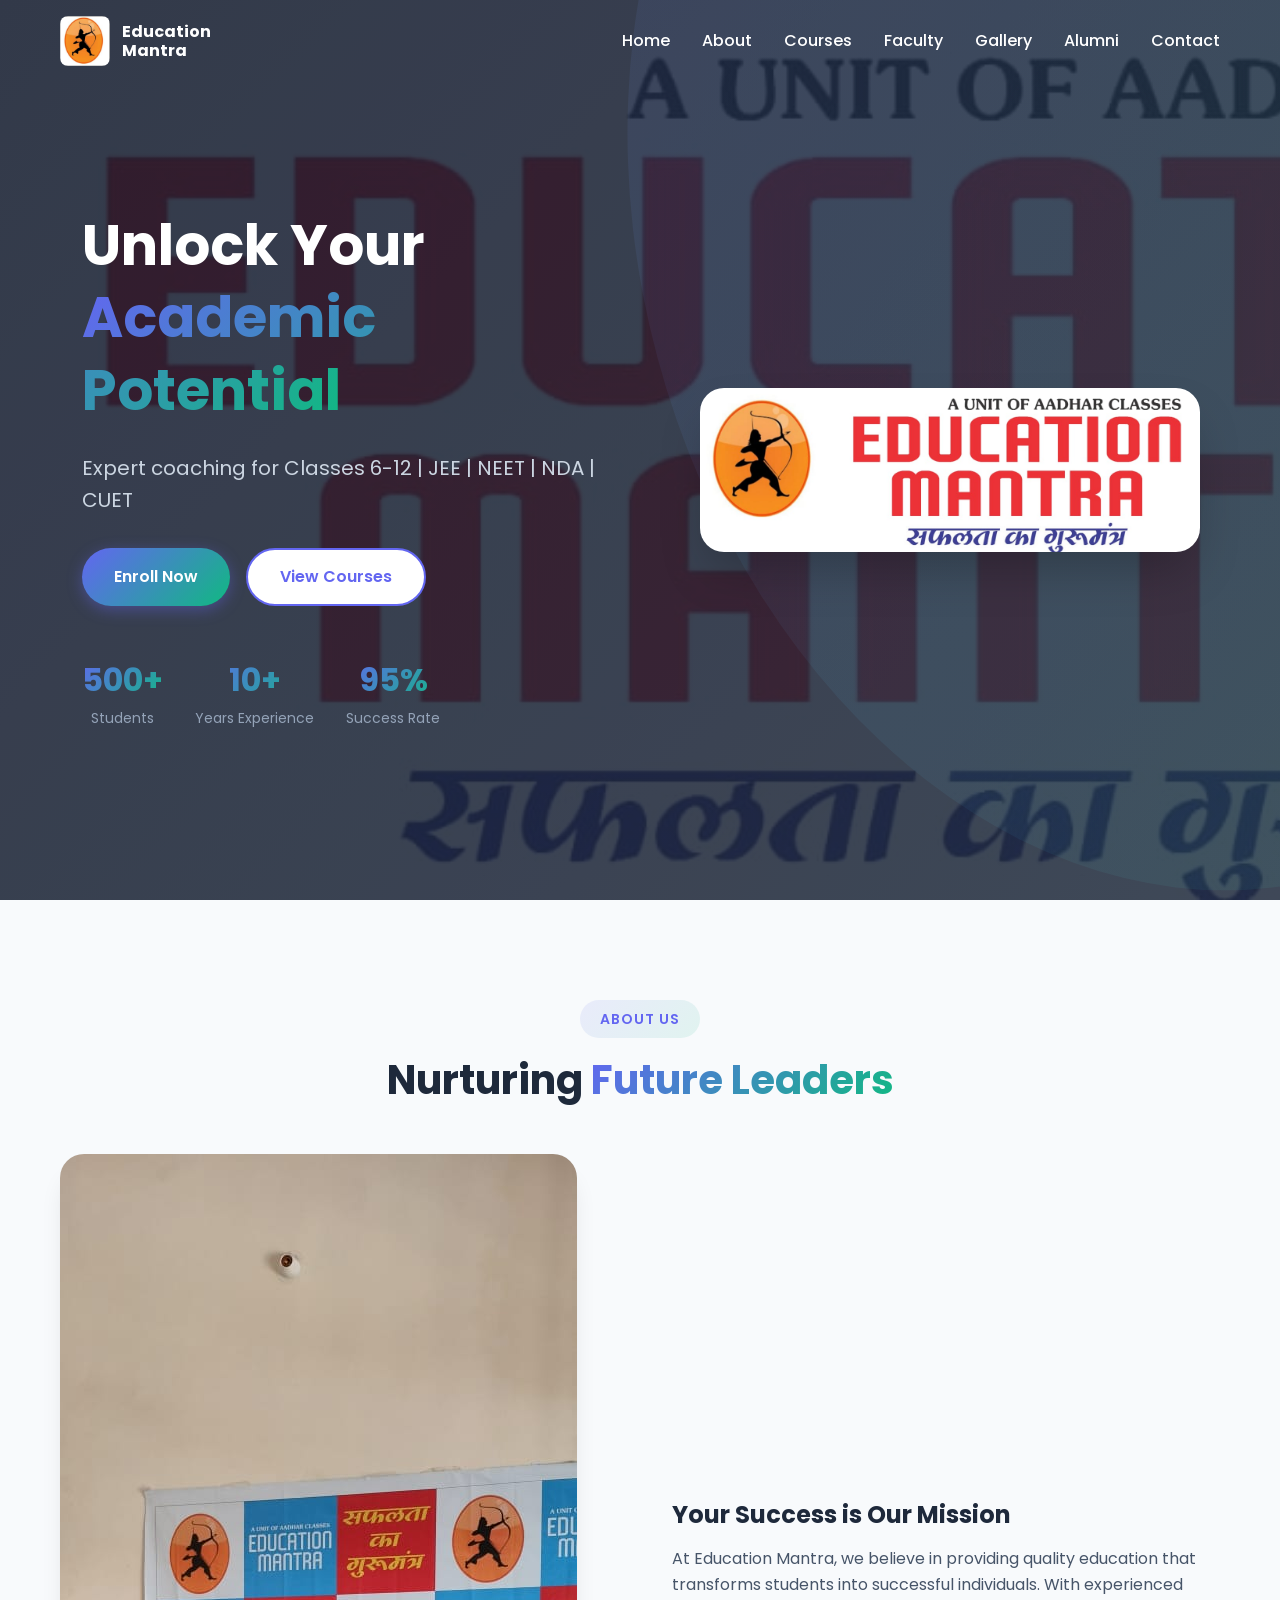
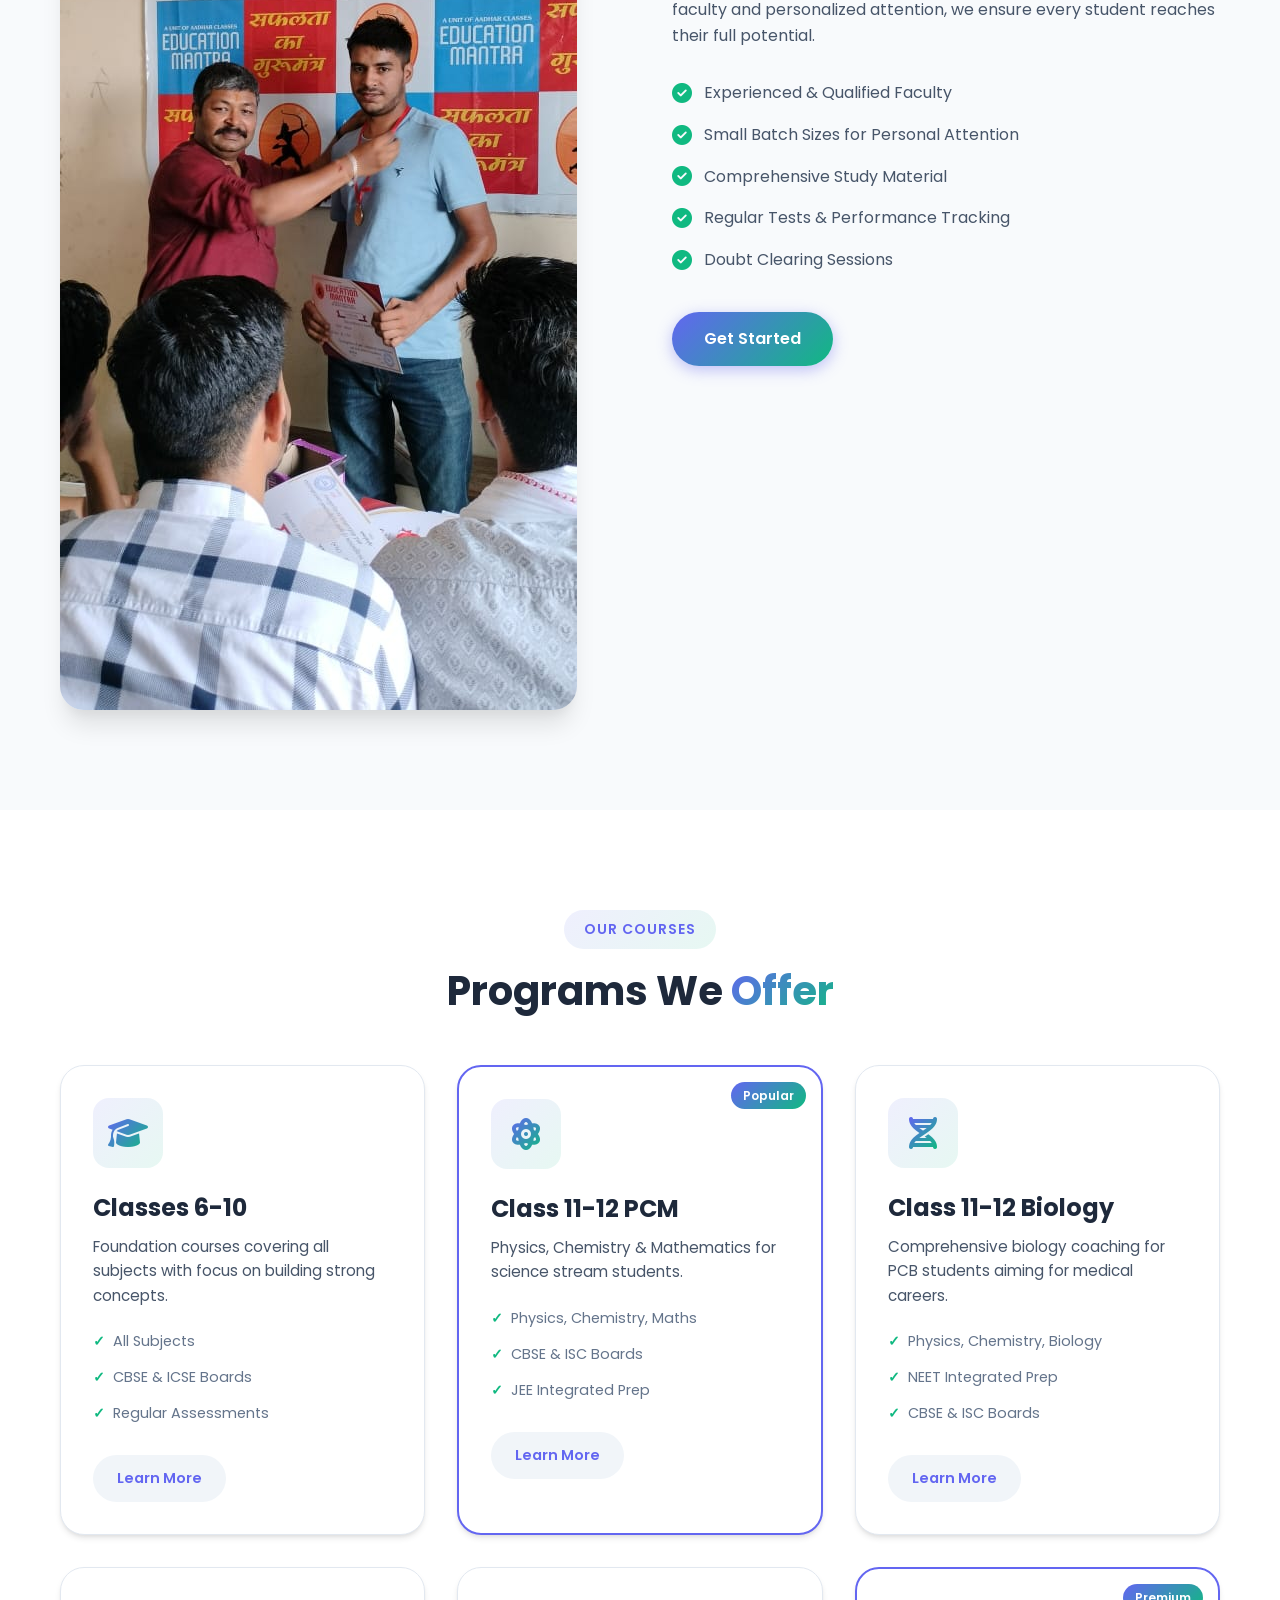
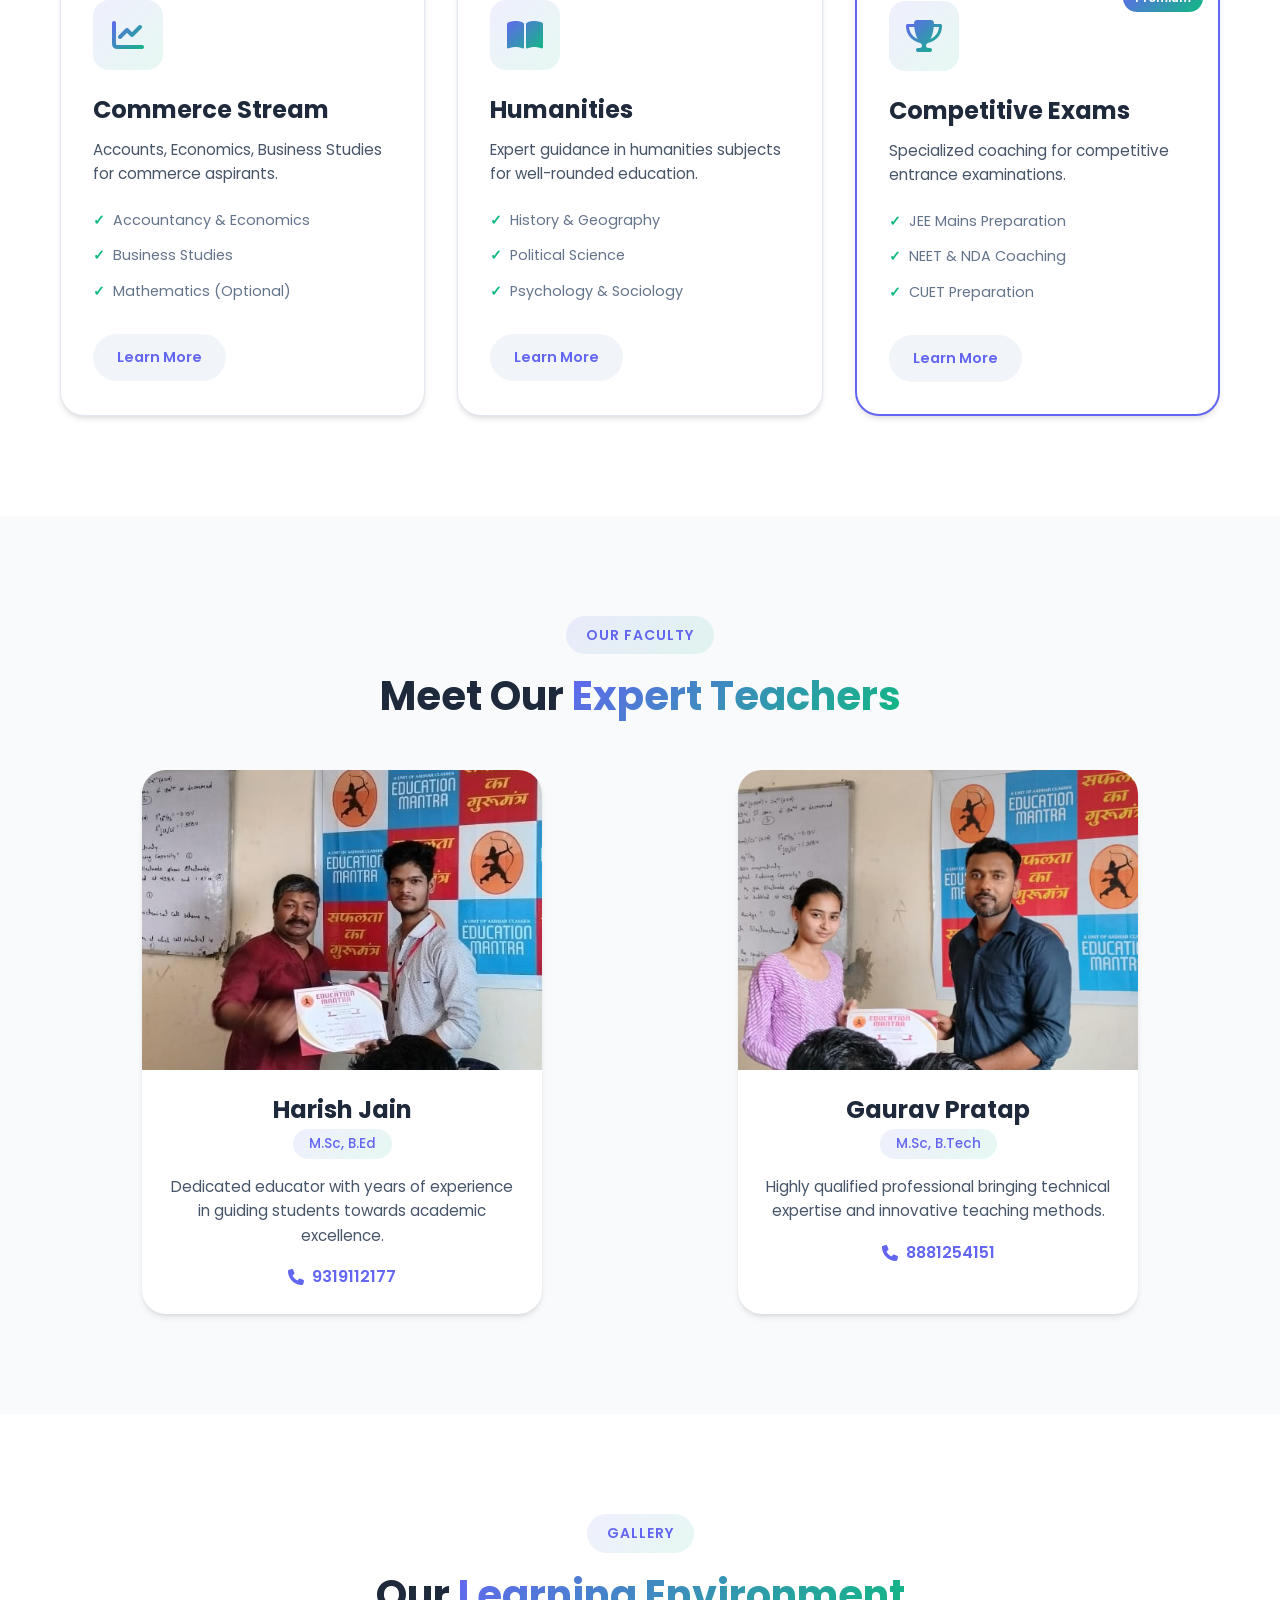
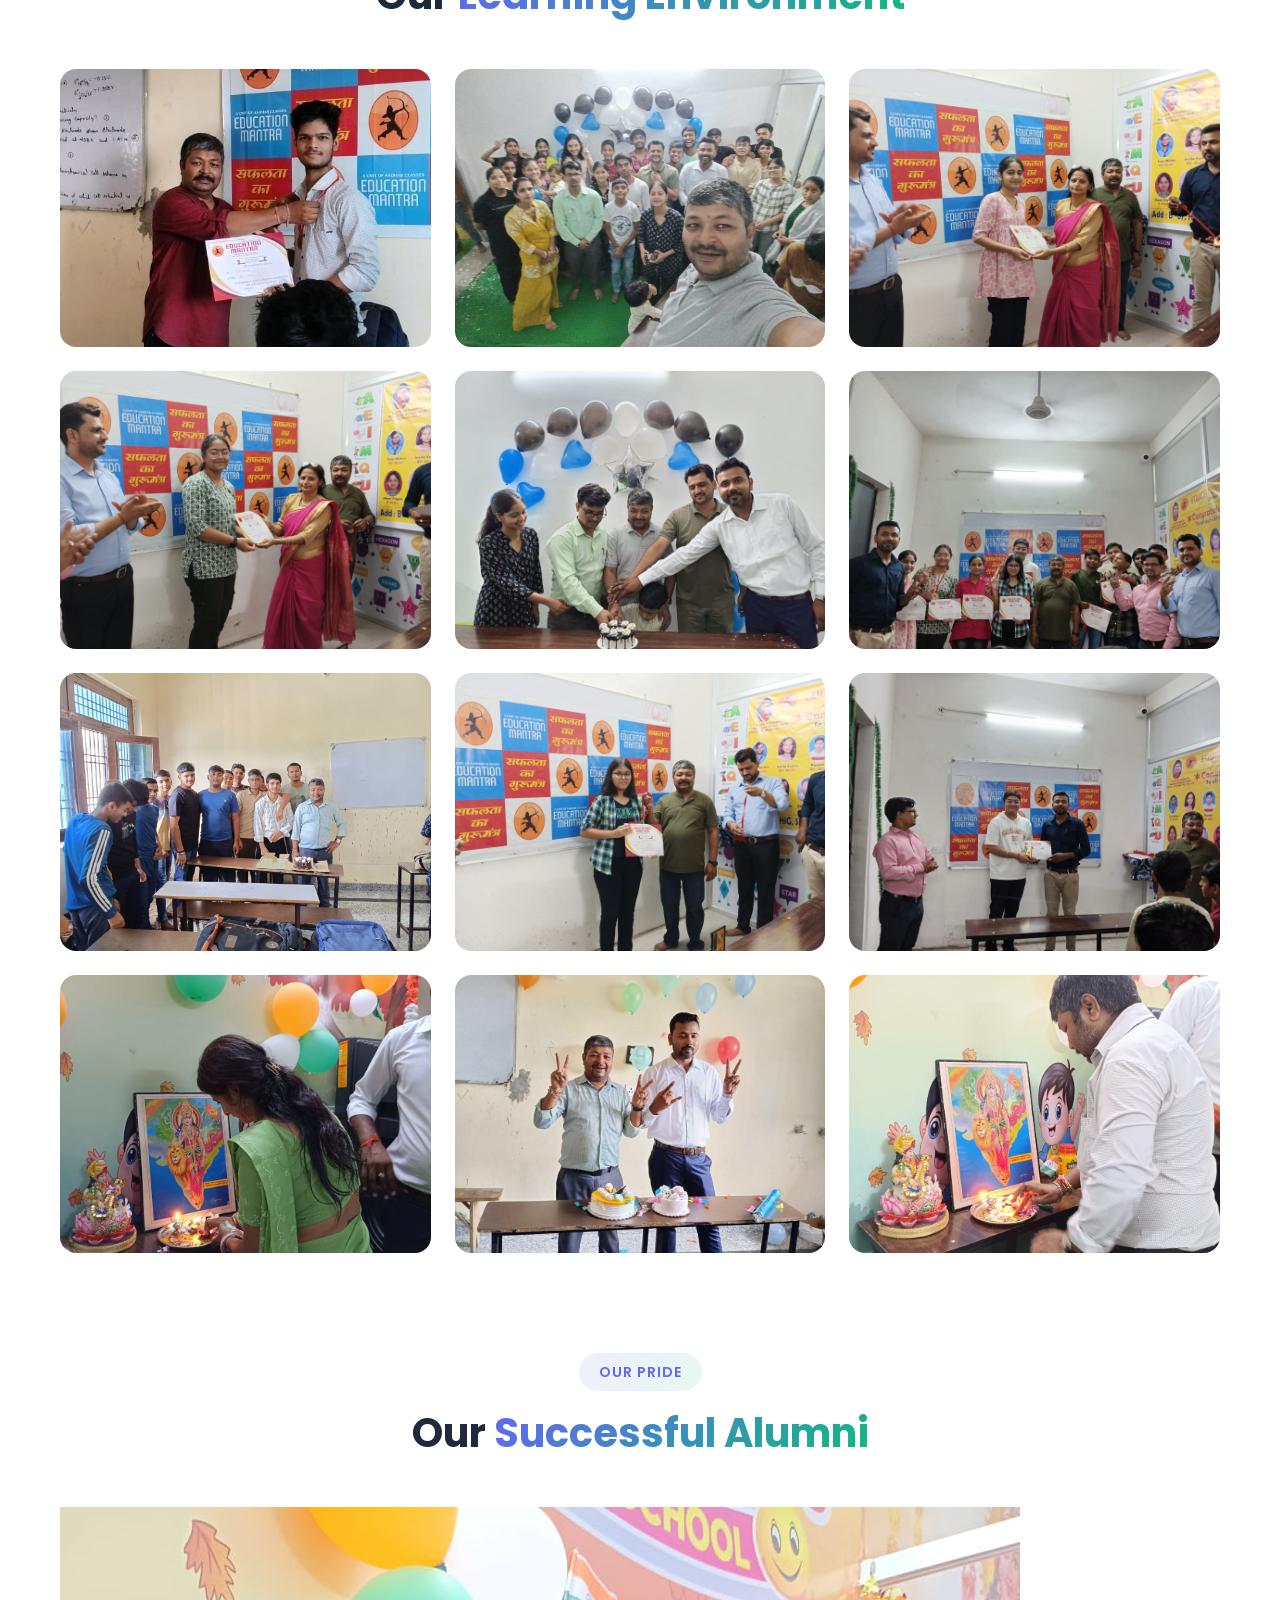
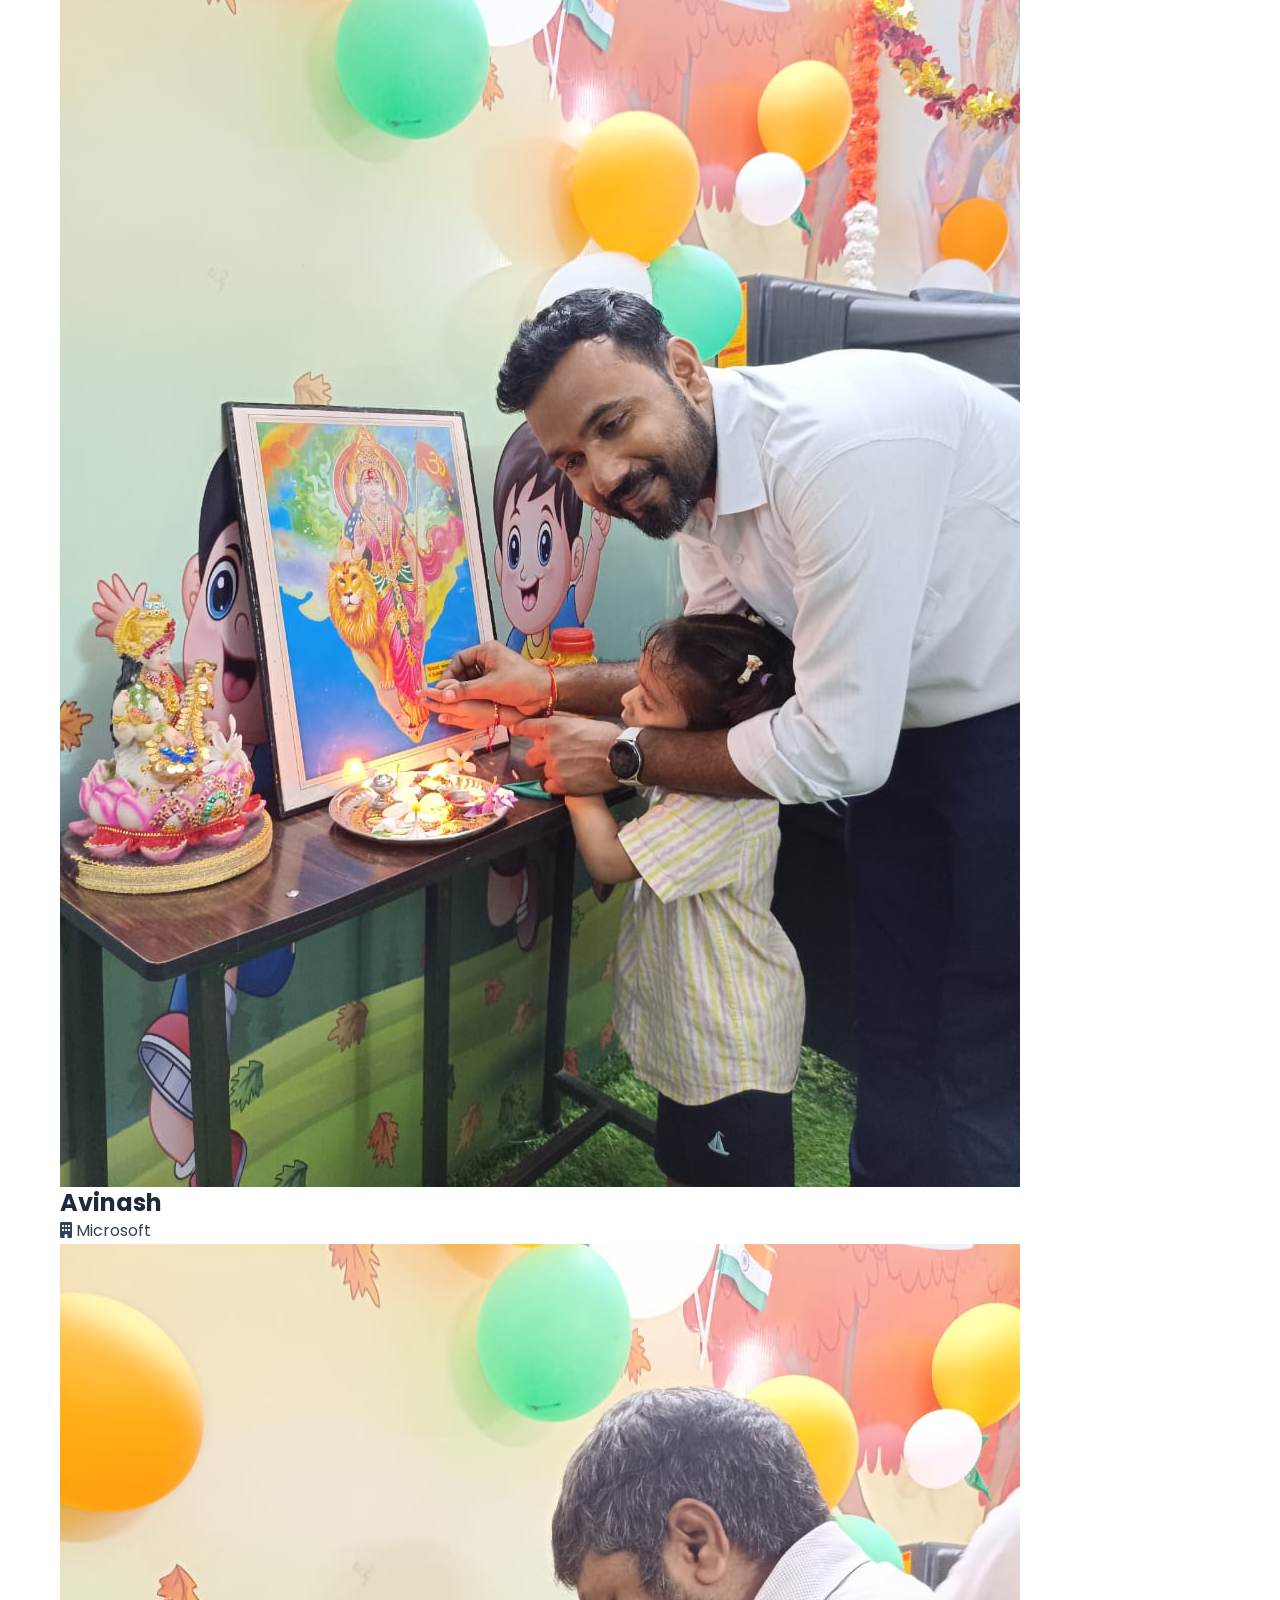
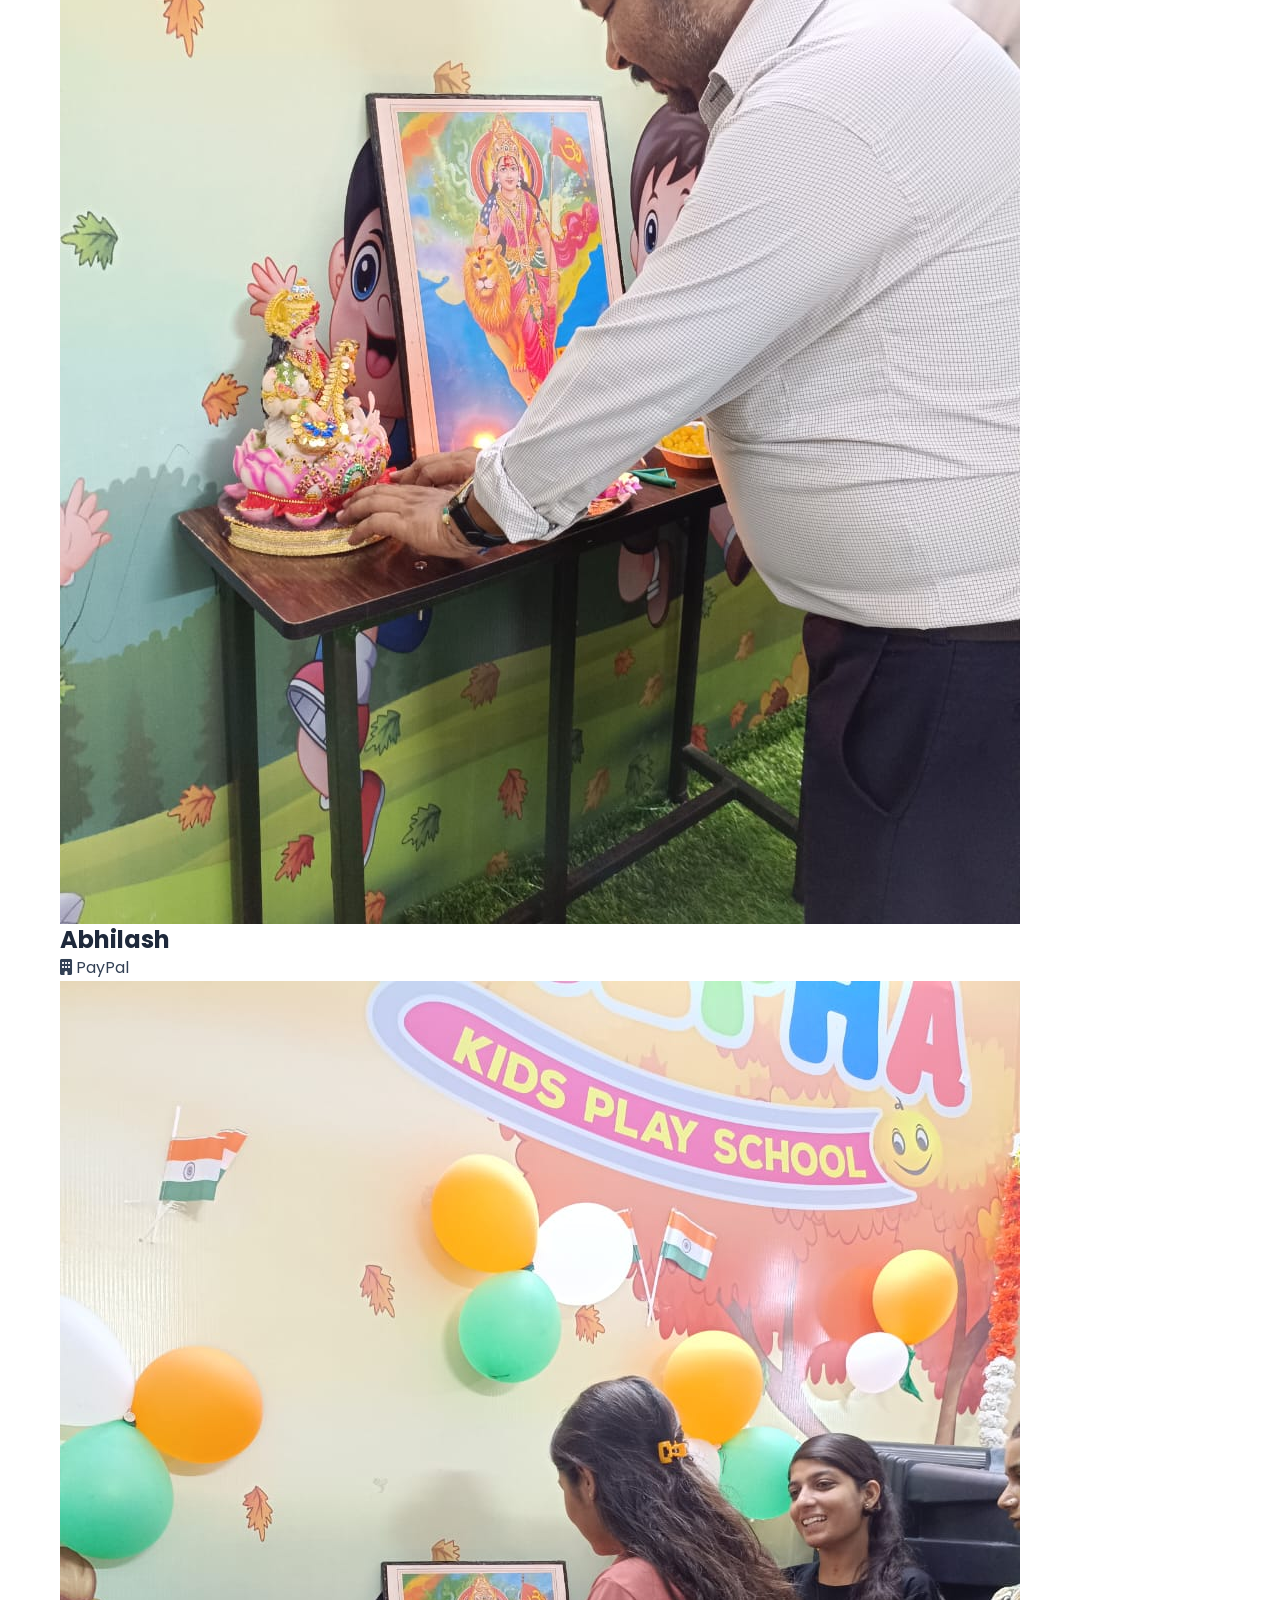
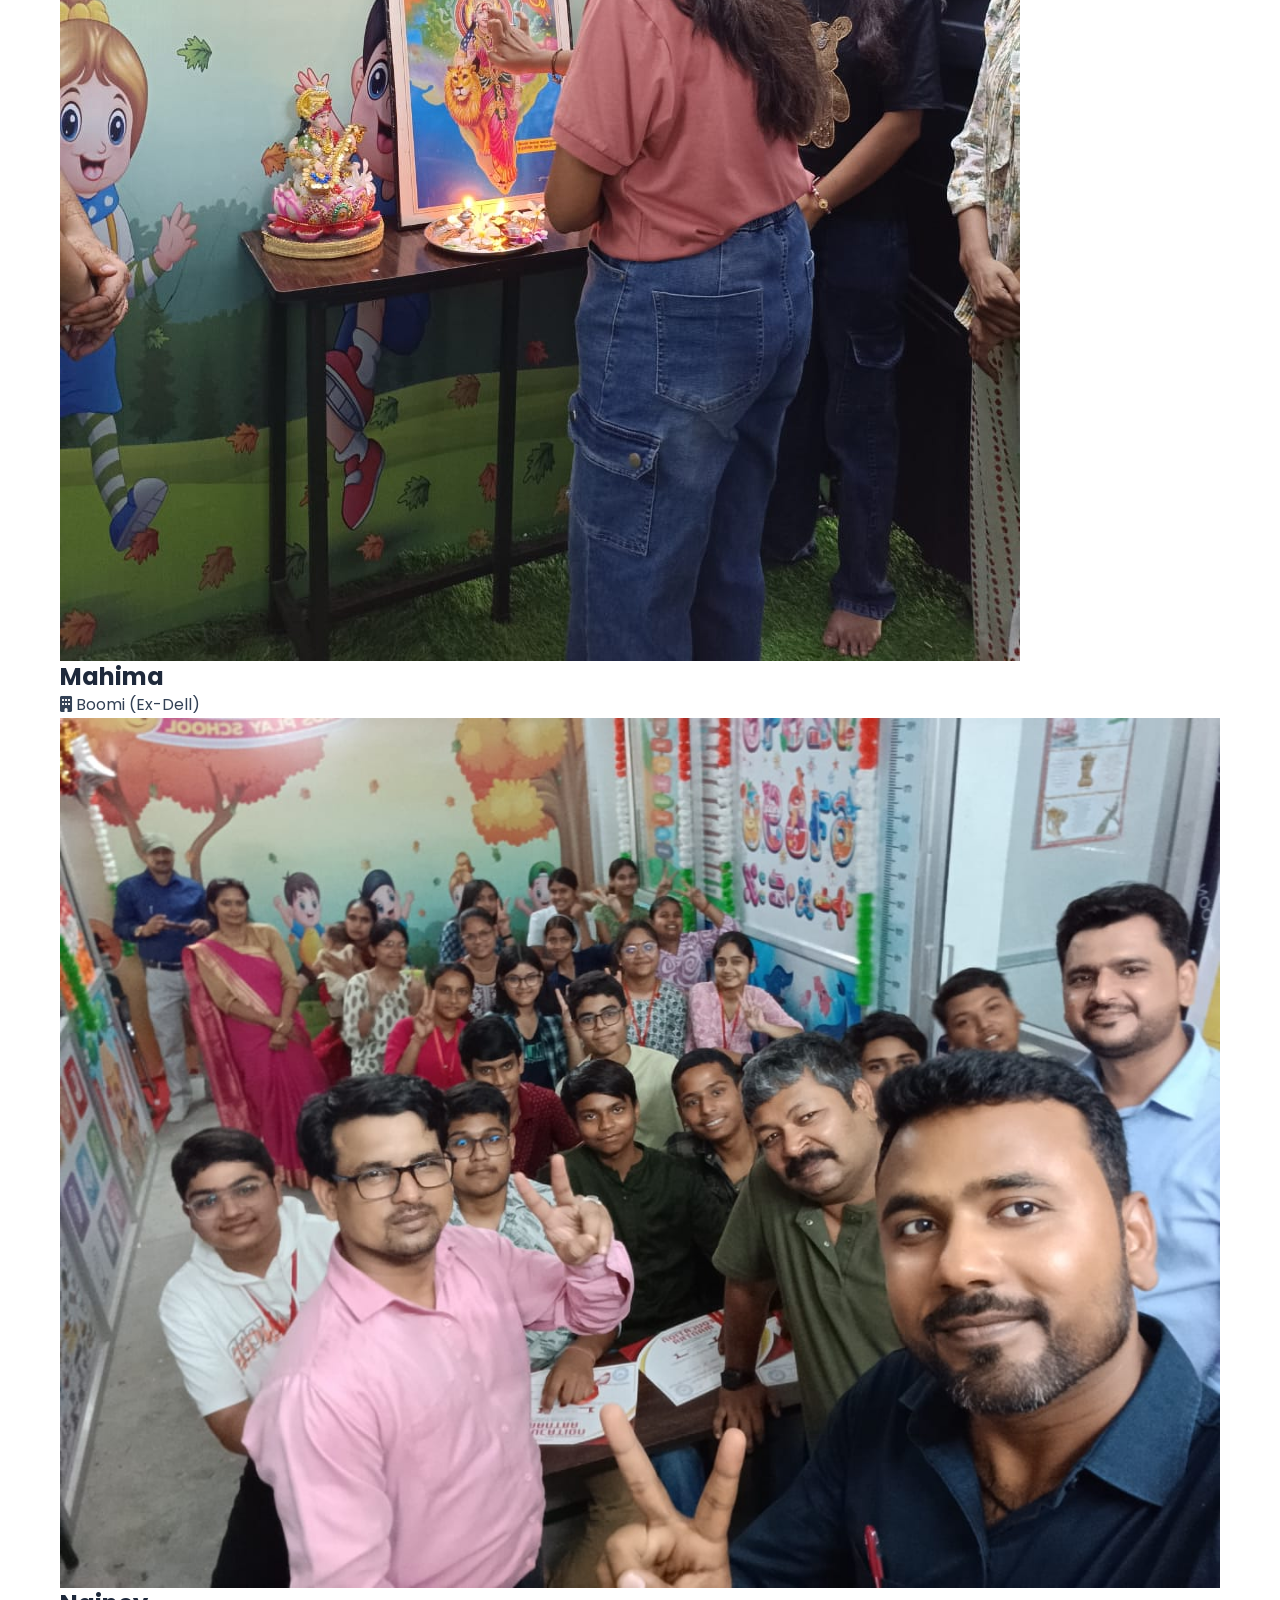
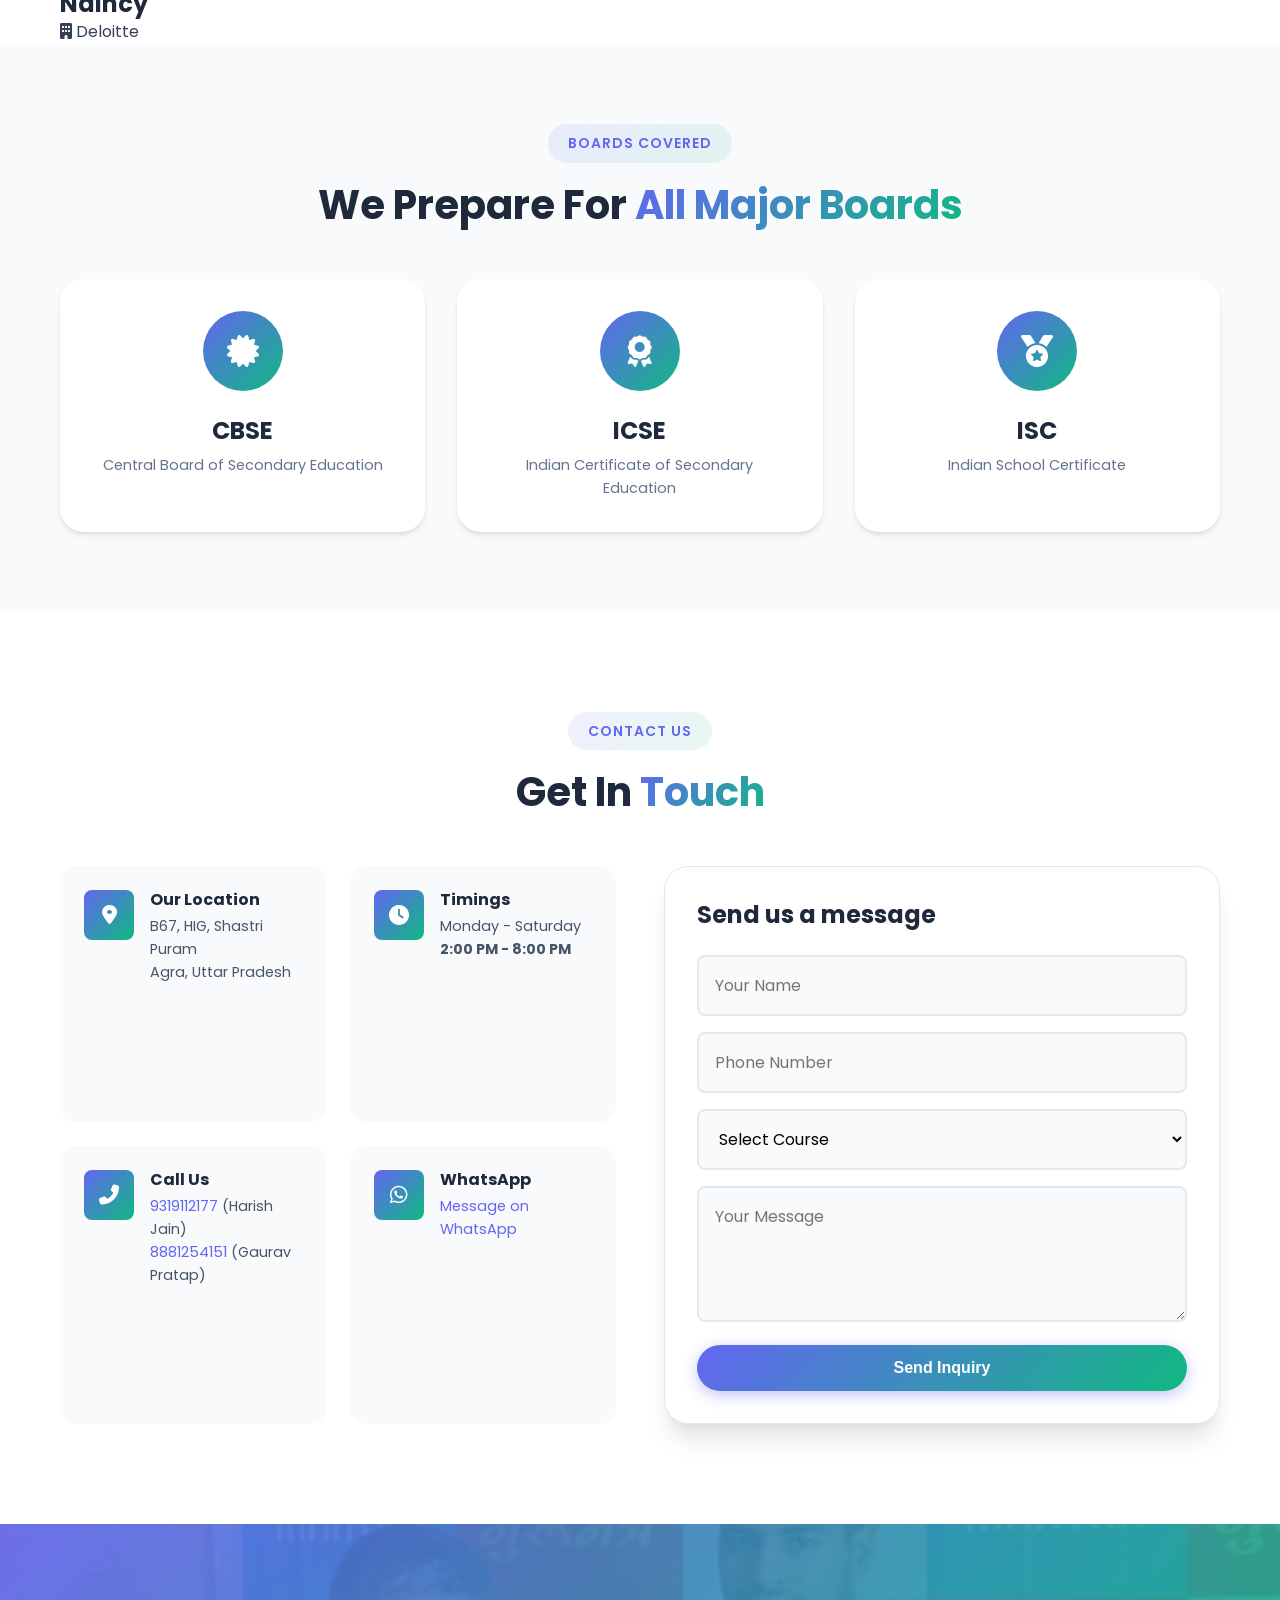
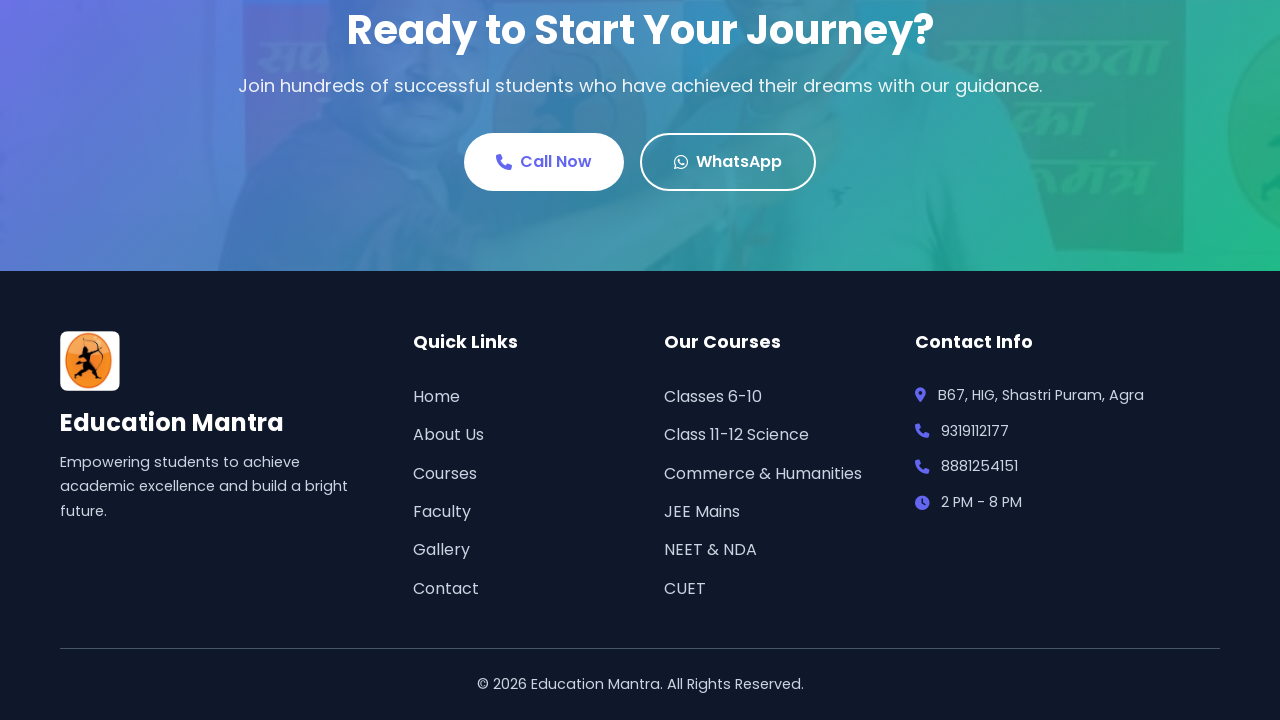
==== commit 0b5a17c7: "Update index.html" ====
--- a/index.html
+++ b/index.html
@@ -219,7 +219,7 @@
 
                 <div class="teacher-card">
                     <div class="teacher-img">
-                        <img src="image-30.jpeg" alt="Gaurav Pratap">
+                        <img src="image-4.jpeg" alt="Gaurav Pratap">
                         <div class="teacher-social">
                             <a href="tel:8881254151"><i class="fas fa-phone"></i></a>
                             <a href="https://wa.me/918881254151"><i class="fab fa-whatsapp"></i></a>
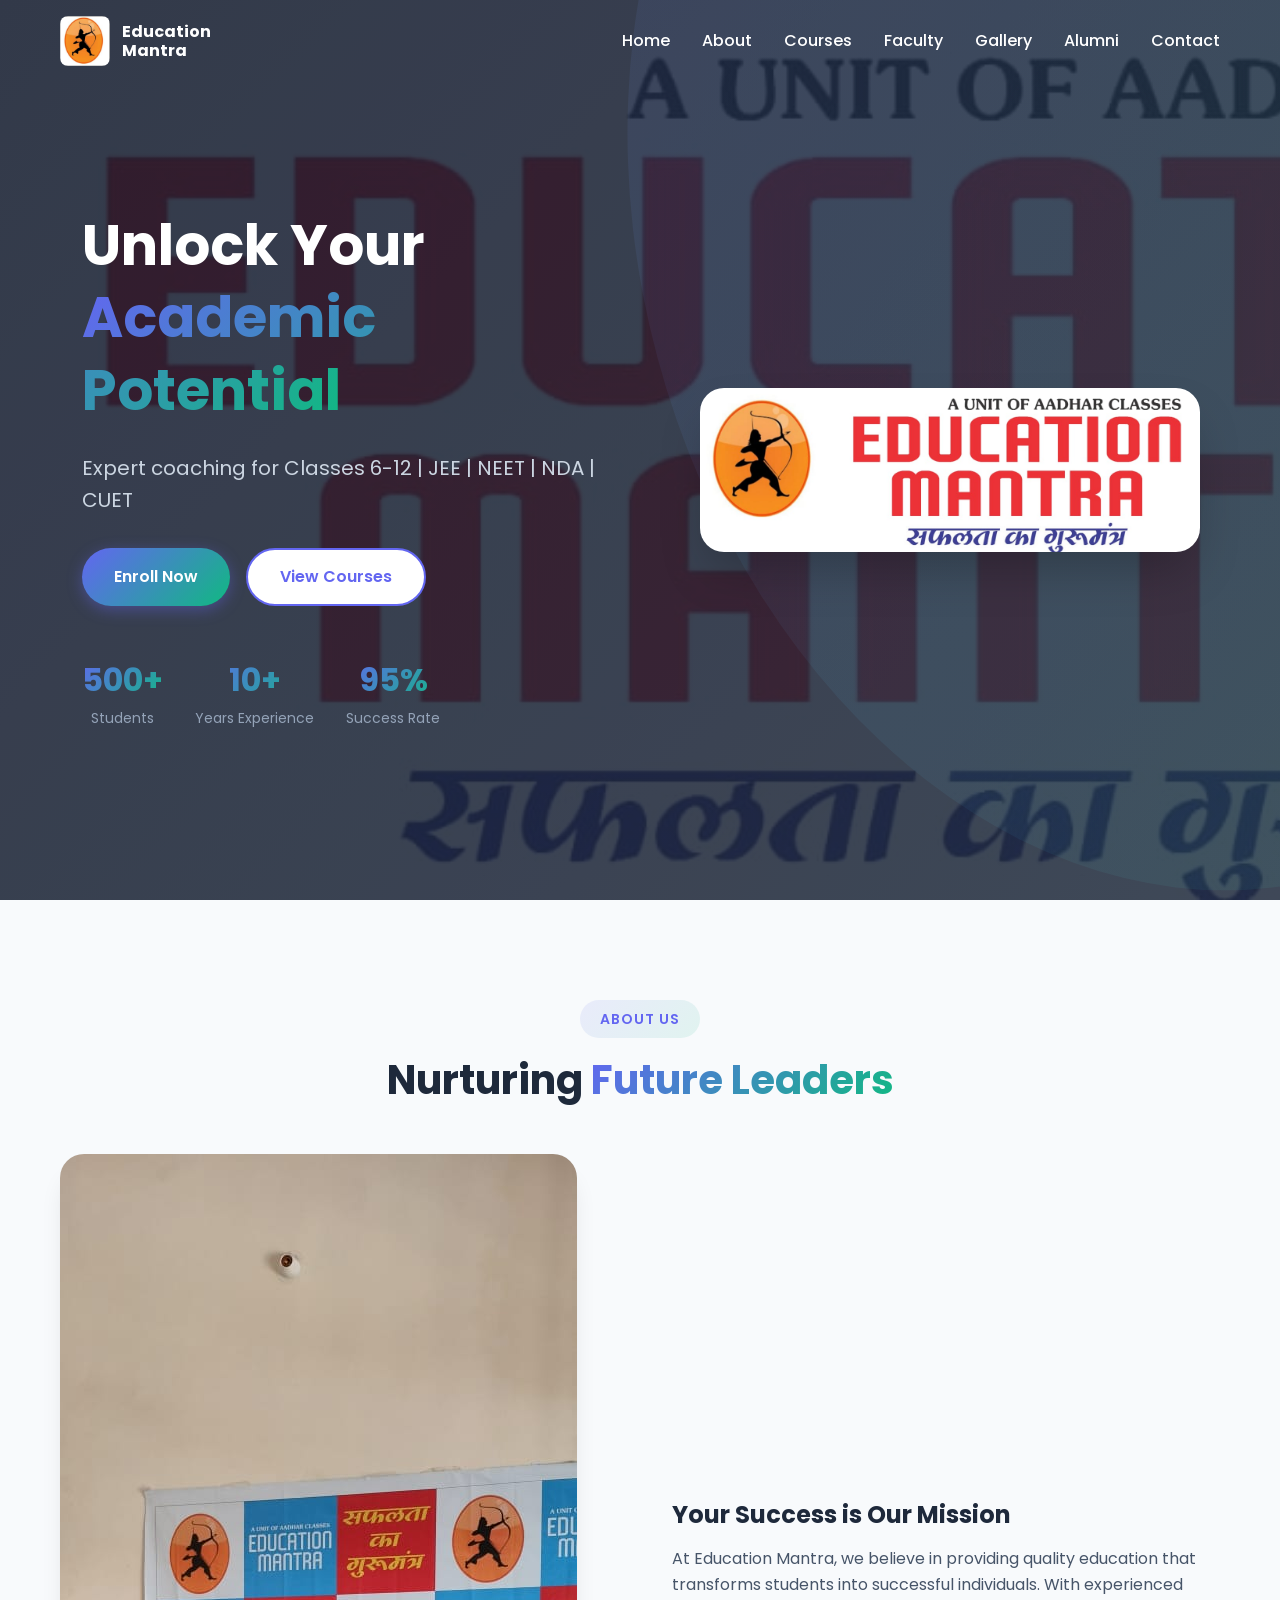
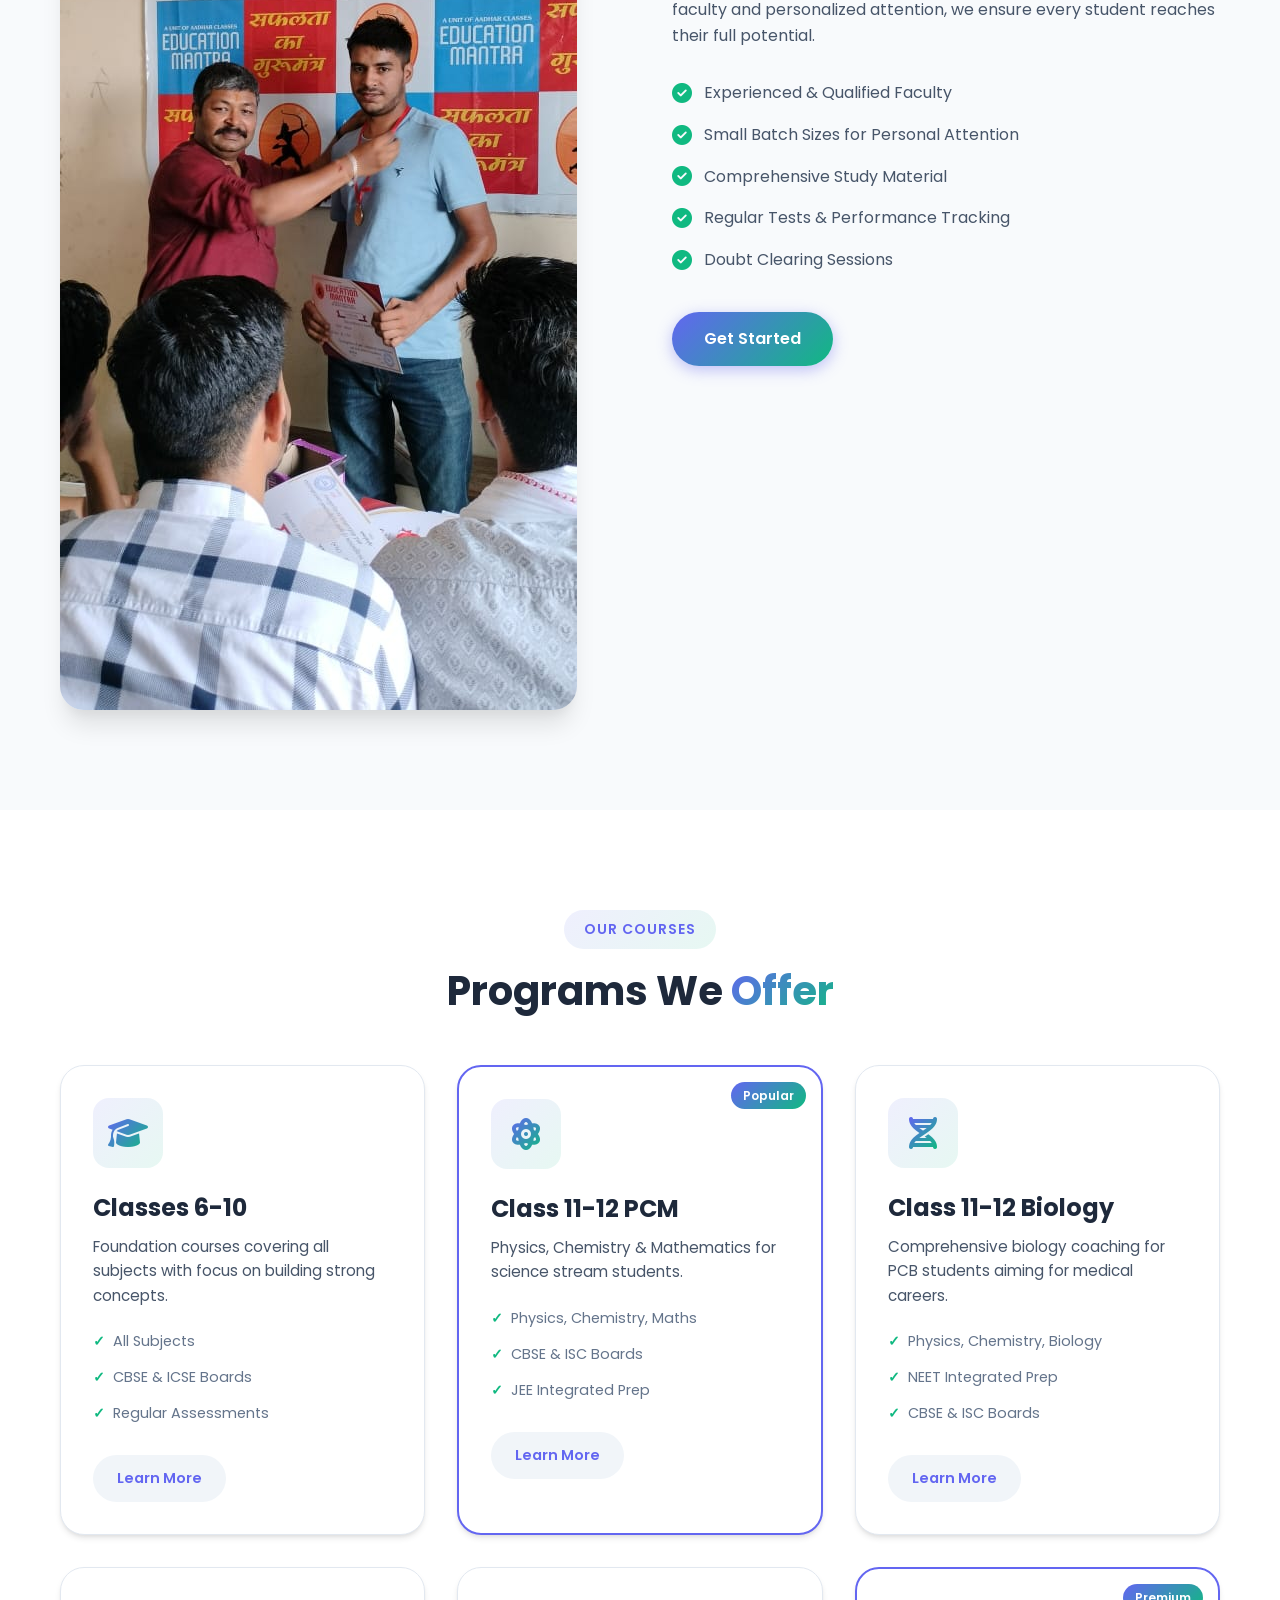
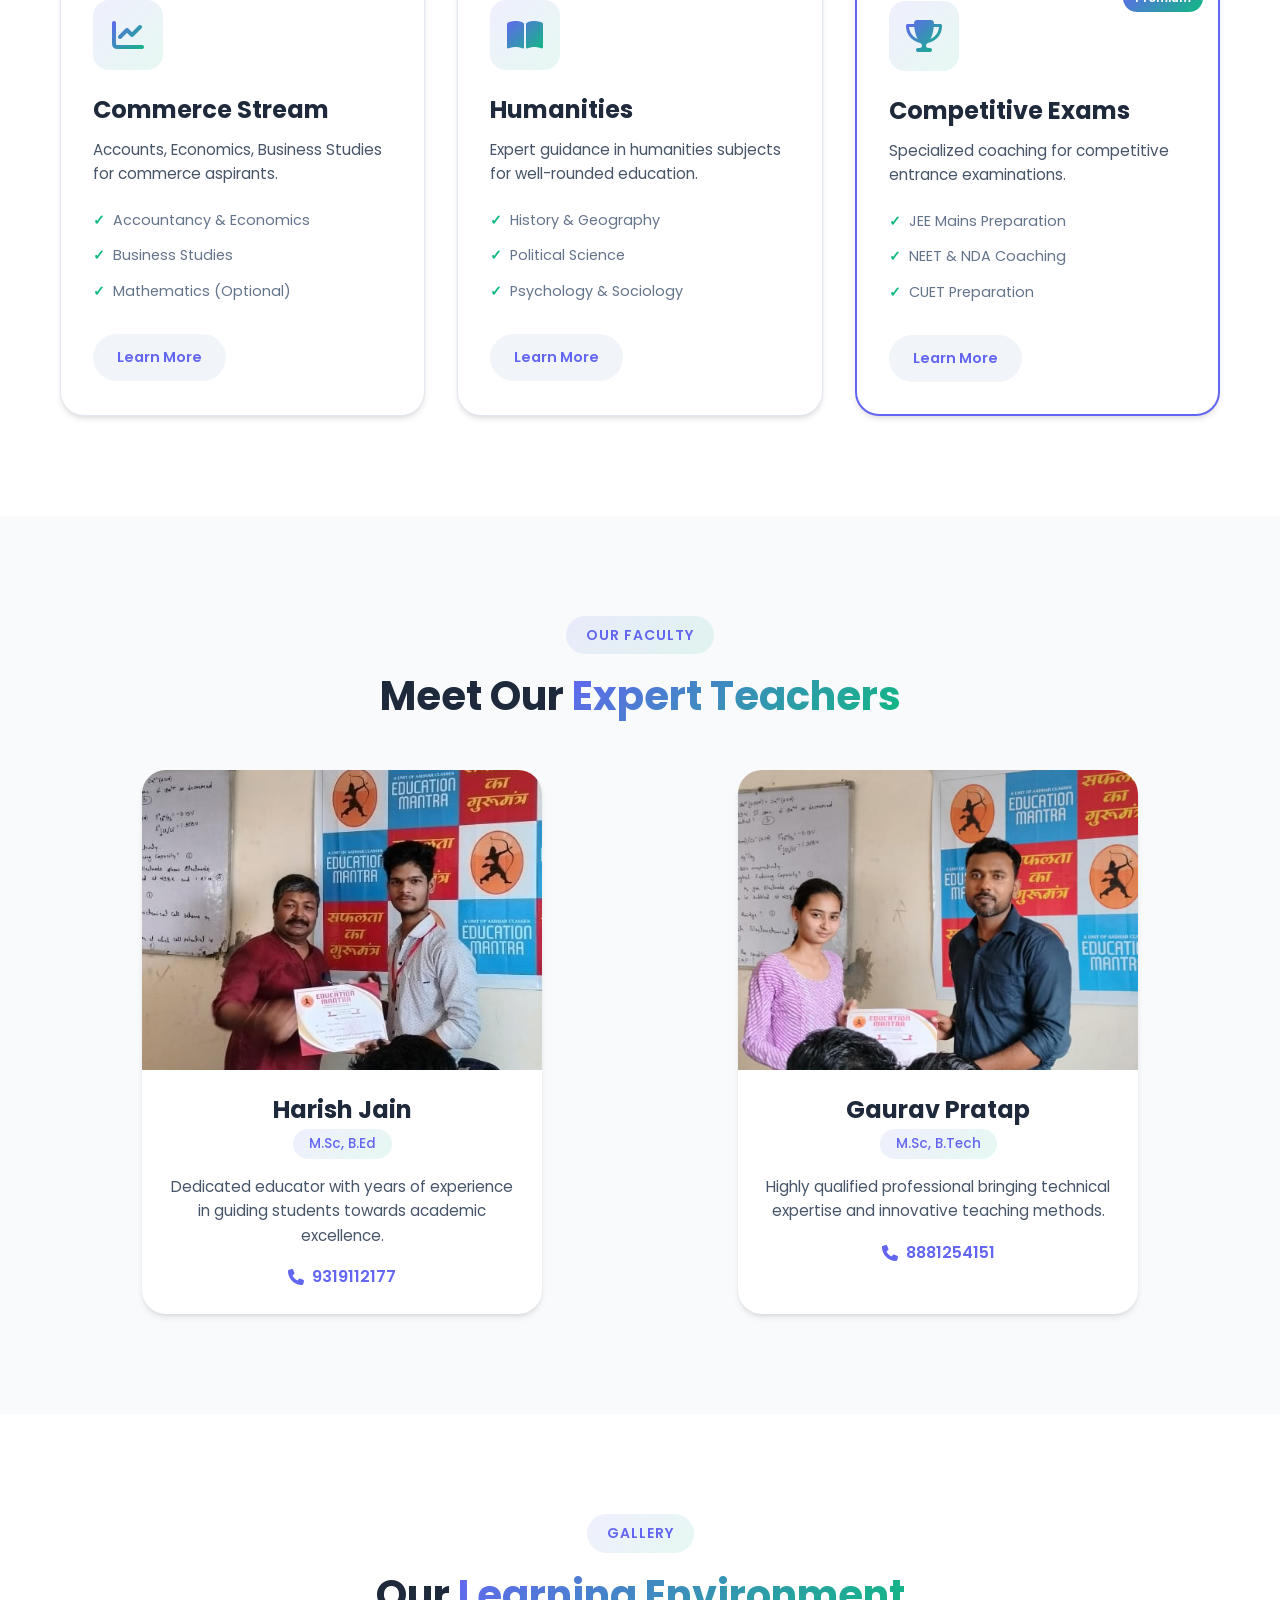
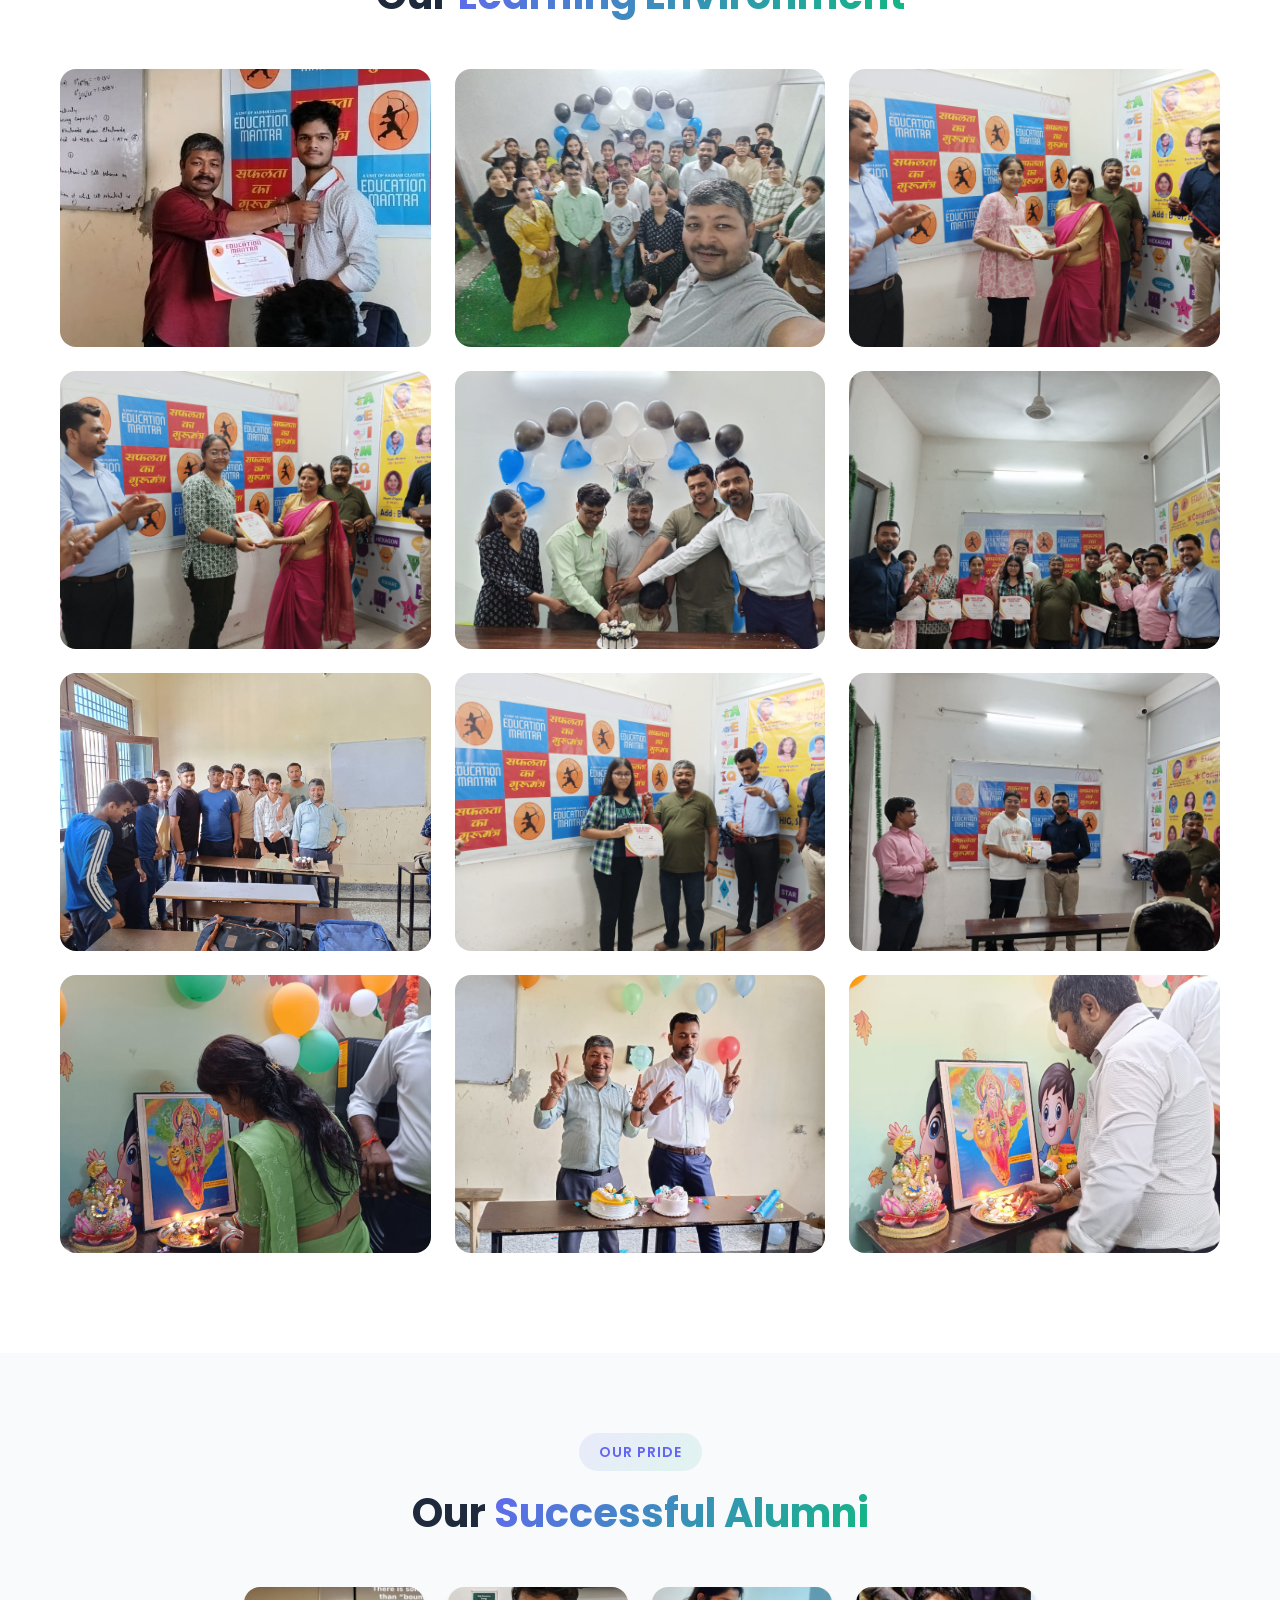
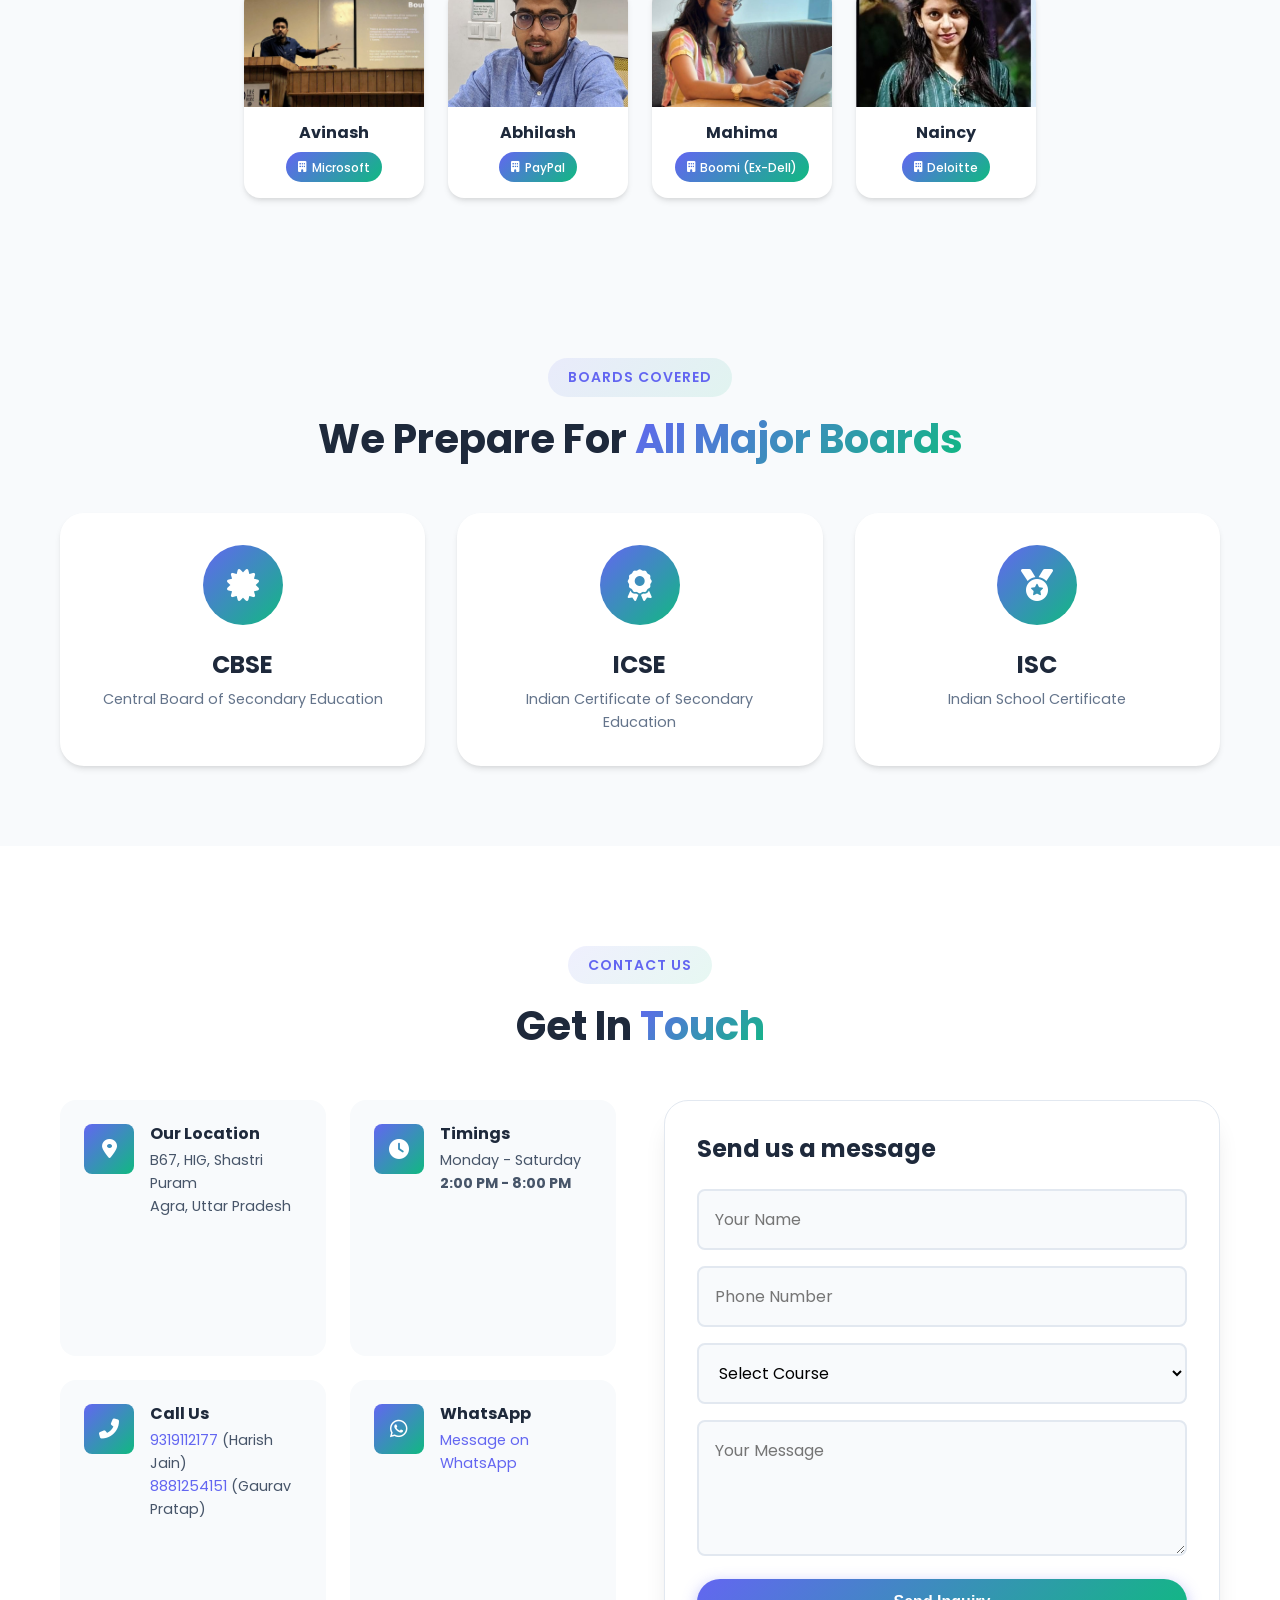
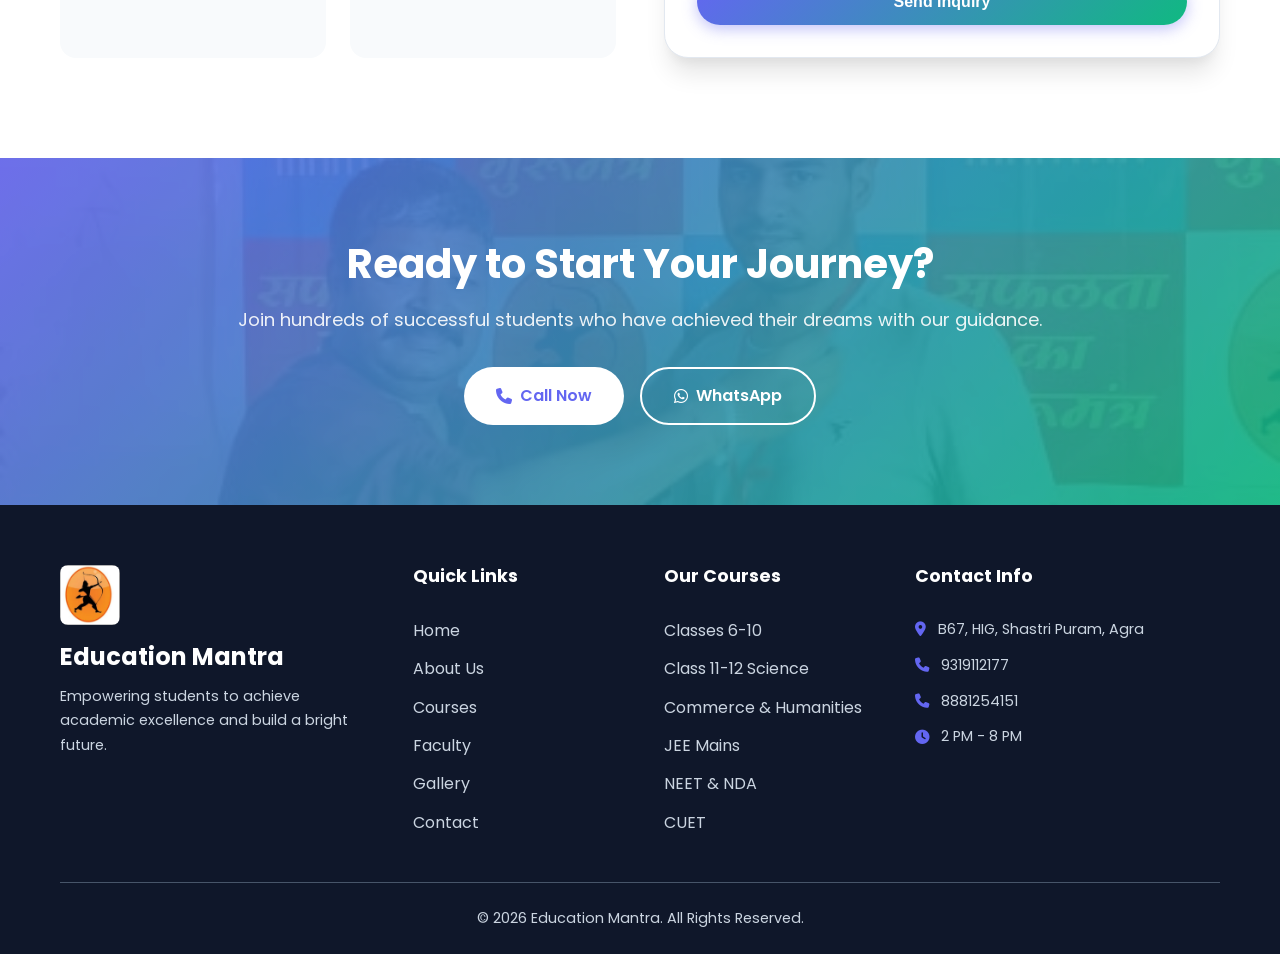
==== commit ad9845e3: "Update index.html" ====
--- a/index.html
+++ b/index.html
@@ -332,7 +332,7 @@
             <div class="alumni-grid">
                 <div class="alumni-card">
                     <div class="alumni-img">
-                        <img src="image-19.jpeg" alt="Avinash">
+                        <img src="am1.png" alt="Avinash">
                     </div>
                     <div class="alumni-info">
                         <h3>Avinash</h3>
@@ -345,7 +345,7 @@
 
                 <div class="alumni-card">
                     <div class="alumni-img">
-                        <img src="image-20.jpeg" alt="Abhilash">
+                        <img src="am3.jpeg" alt="Abhilash">
                     </div>
                     <div class="alumni-info">
                         <h3>Abhilash</h3>
@@ -358,7 +358,7 @@
 
                 <div class="alumni-card">
                     <div class="alumni-img">
-                        <img src="image-21.jpeg" alt="Mahima">
+                        <img src="am2.jpeg" alt="Mahima">
                     </div>
                     <div class="alumni-info">
                         <h3>Mahima</h3>
@@ -371,7 +371,7 @@
 
                 <div class="alumni-card">
                     <div class="alumni-img">
-                        <img src="image-22.jpeg" alt="Naincy">
+                        <img src="am4.png" alt="Naincy">
                     </div>
                     <div class="alumni-info">
                         <h3>Naincy</h3>
--- a/styles.css
+++ b/styles.css
@@ -712,6 +712,77 @@
     transform: scale(1);
 }
 
+/* ===== Alumni Section ===== */
+.alumni {
+    padding: 80px 0;
+    background: var(--light-color);
+}
+
+.alumni-grid {
+    display: flex;
+    flex-wrap: wrap;
+    gap: 1.5rem;
+    justify-content: center;
+}
+
+.alumni-card {
+    background: var(--white);
+    border-radius: var(--rounded-lg);
+    overflow: hidden;
+    box-shadow: var(--shadow);
+    transition: var(--transition);
+    width: 180px;
+    text-align: center;
+}
+
+.alumni-card:hover {
+    transform: translateY(-5px);
+    box-shadow: var(--shadow-lg);
+}
+
+.alumni-img {
+    position: relative;
+    height: 120px;
+    overflow: hidden;
+}
+
+.alumni-img img {
+    width: 100%;
+    height: 100%;
+    object-fit: cover;
+    transition: var(--transition);
+}
+
+.alumni-card:hover .alumni-img img {
+    transform: scale(1.05);
+}
+
+.alumni-info {
+    padding: 1rem;
+}
+
+.alumni-info h3 {
+    margin-bottom: 0.5rem;
+    color: var(--dark-color);
+    font-size: 1rem;
+}
+
+.alumni-company {
+    display: inline-flex;
+    align-items: center;
+    gap: 0.35rem;
+    background: var(--gradient);
+    color: var(--white);
+    padding: 0.35rem 0.75rem;
+    border-radius: var(--rounded-full);
+    font-size: 0.75rem;
+    font-weight: 500;
+}
+
+.alumni-company i {
+    font-size: 0.7rem;
+}
+
 /* ===== Boards Section ===== */
 .boards {
     padding: 80px 0;
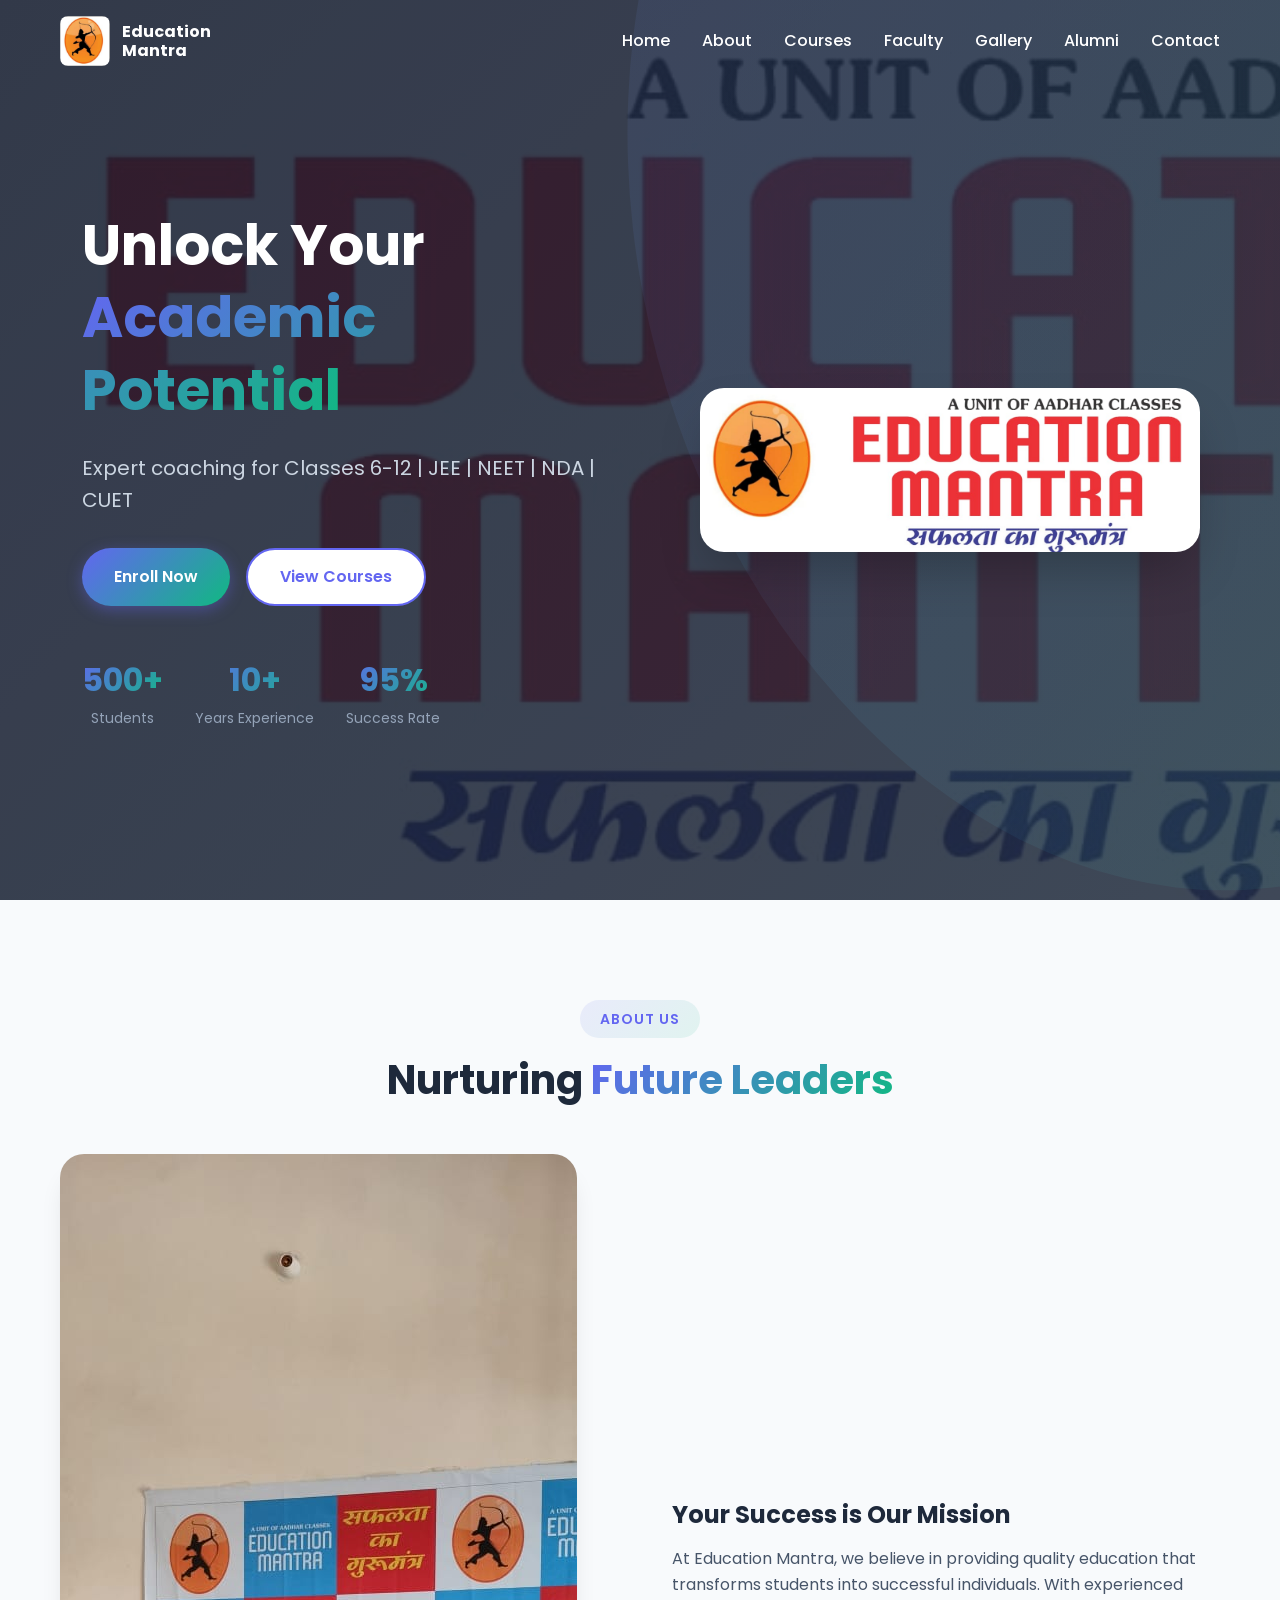
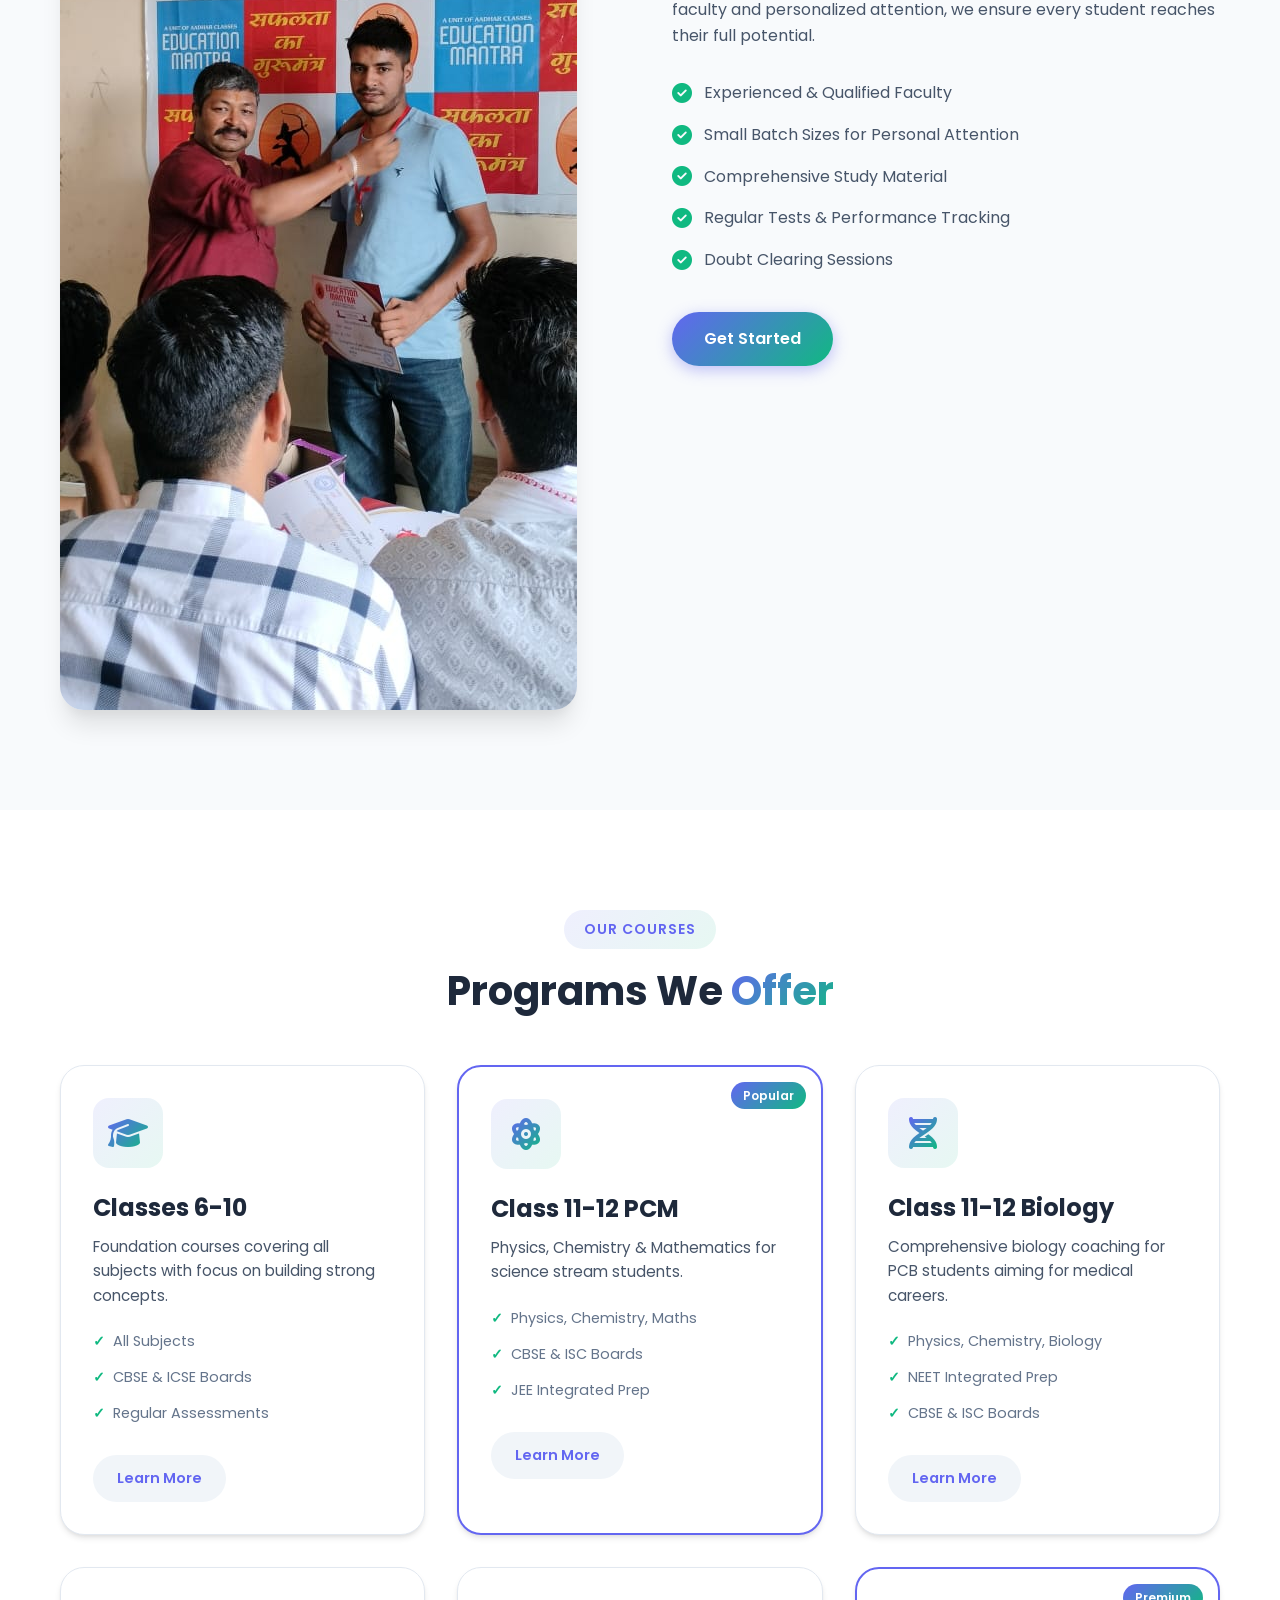
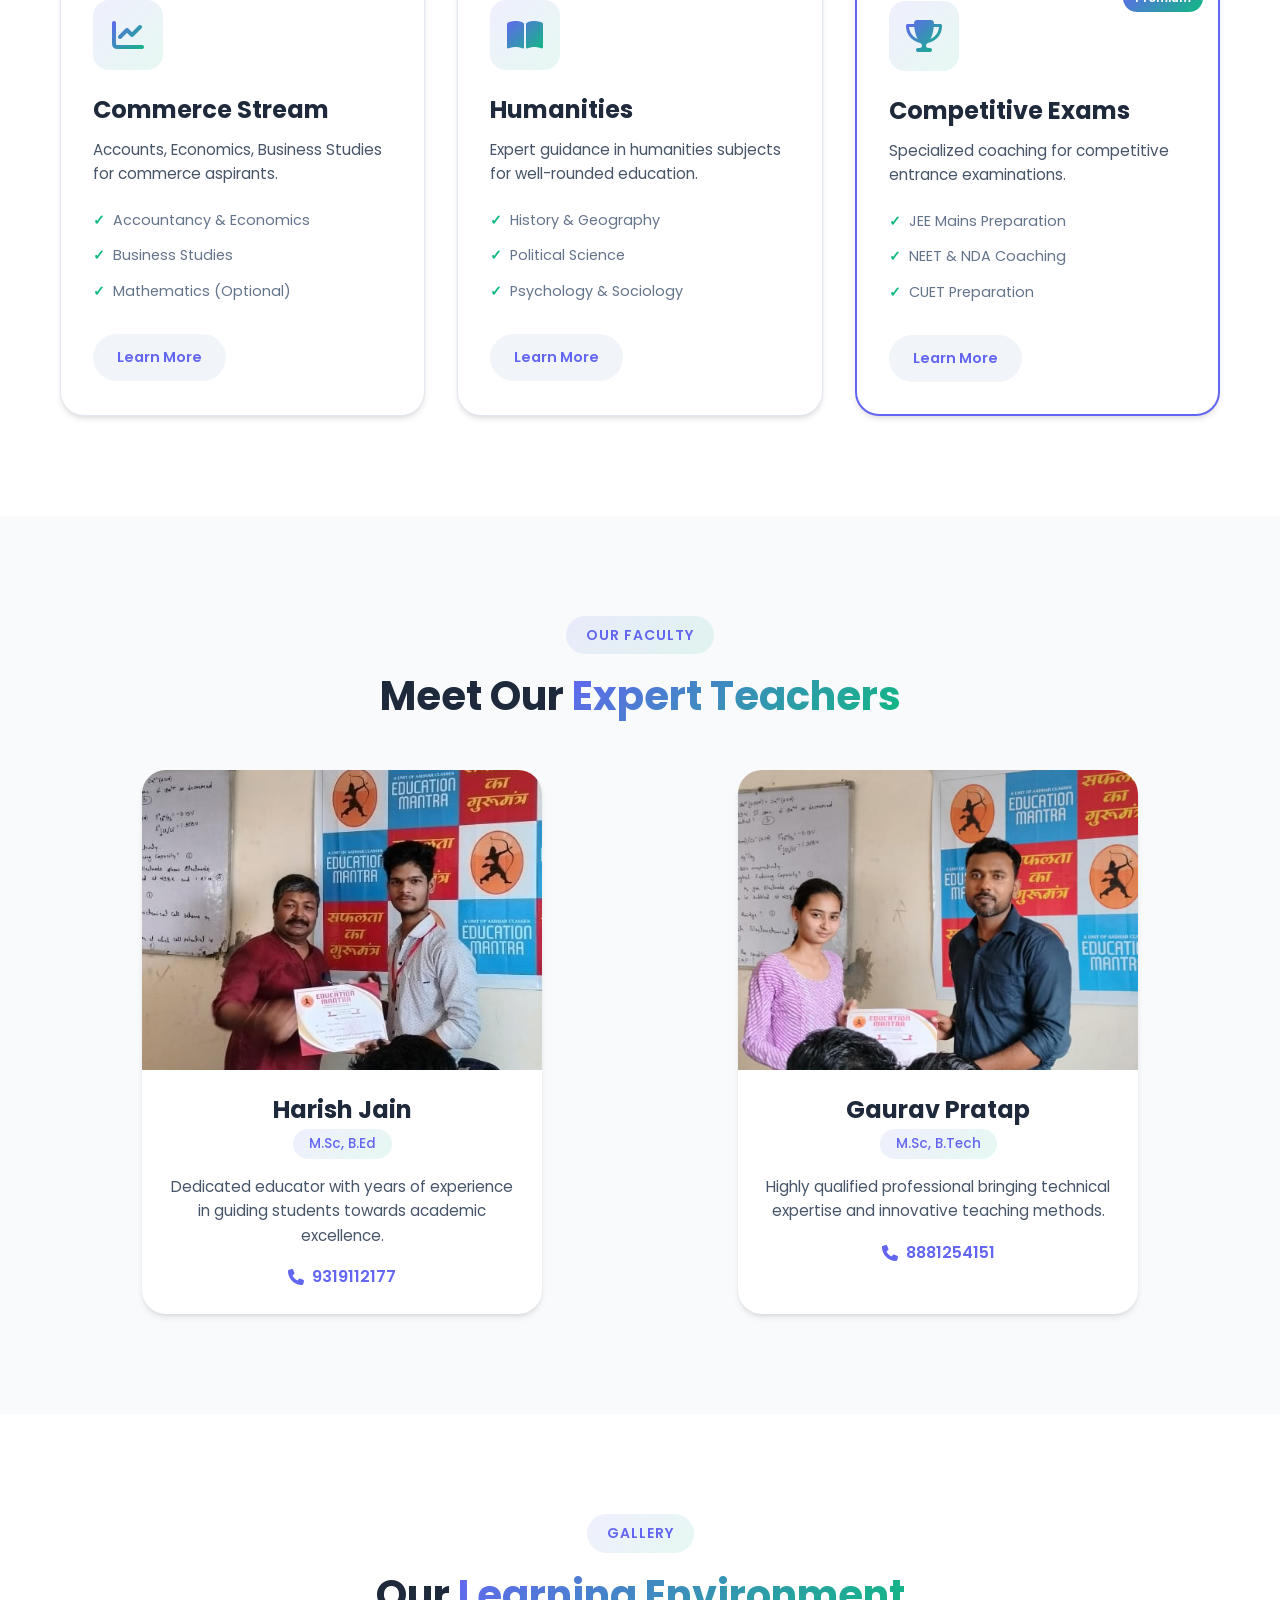
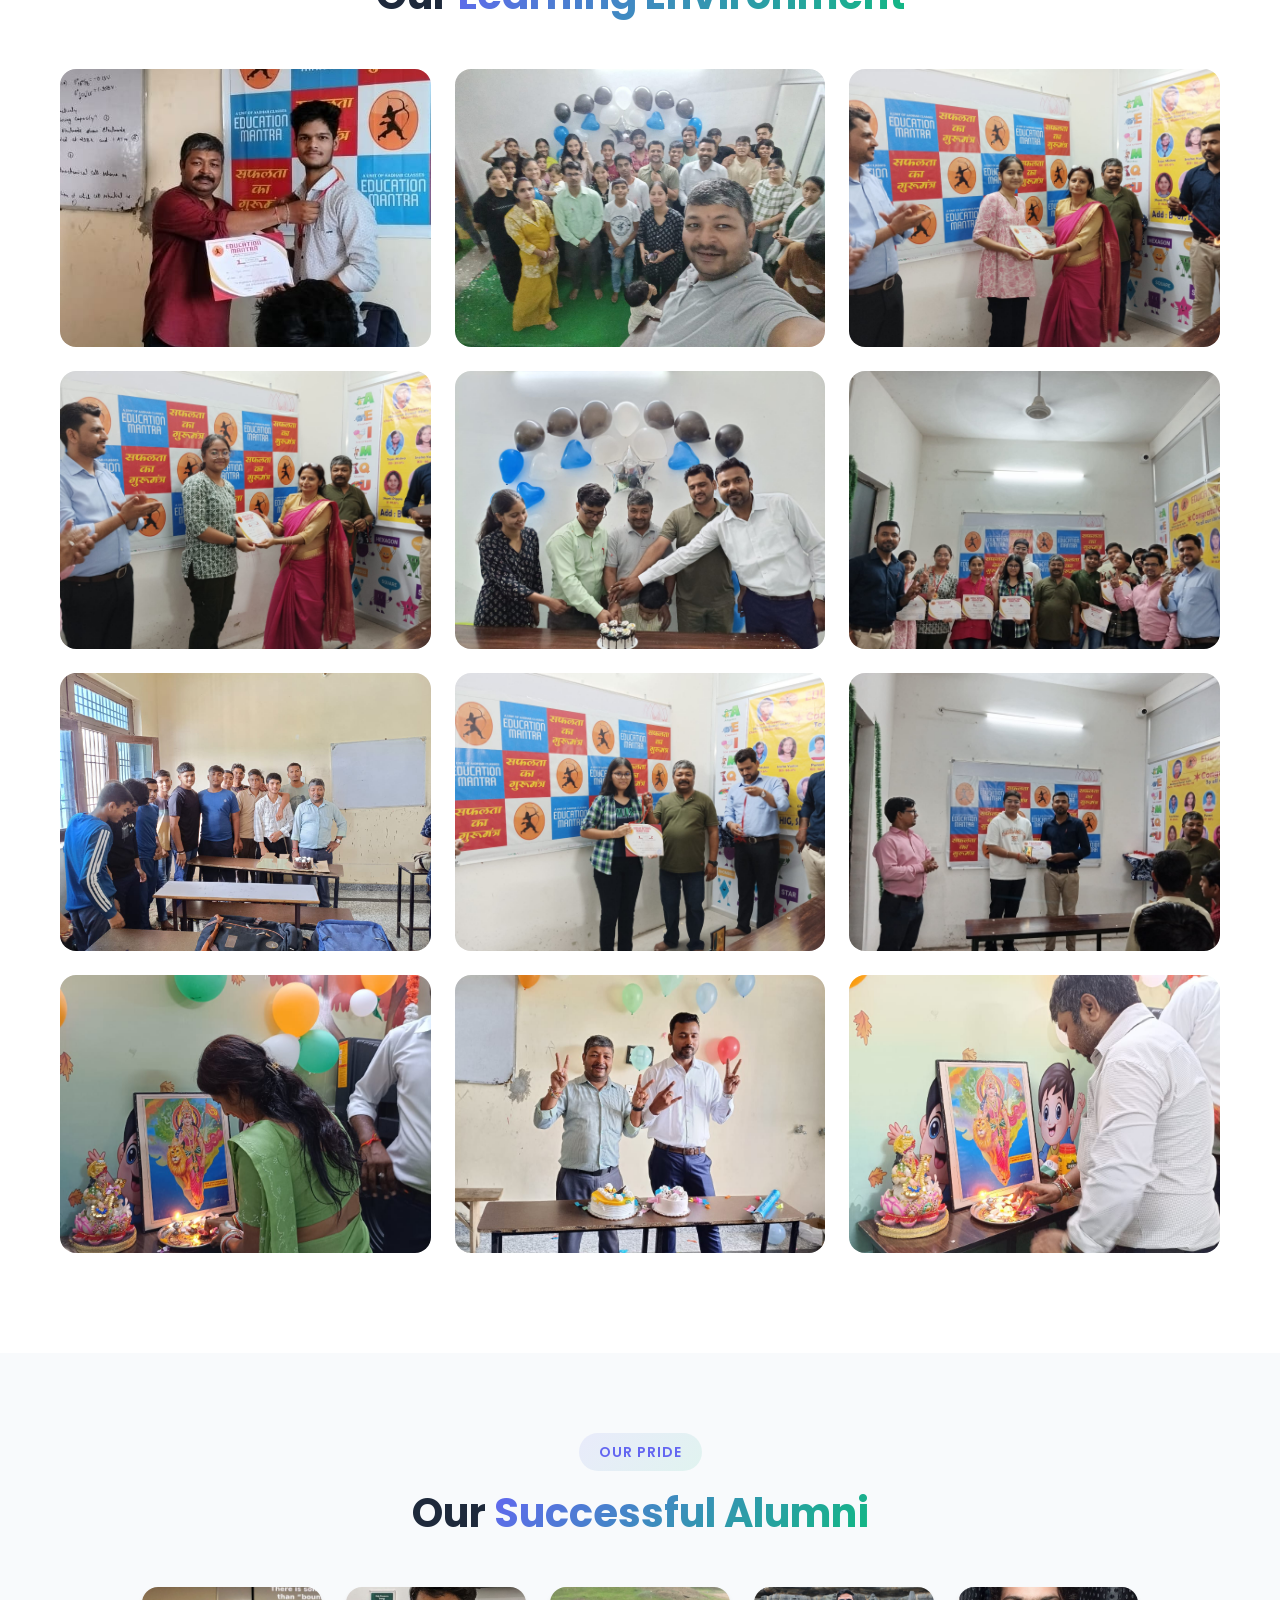
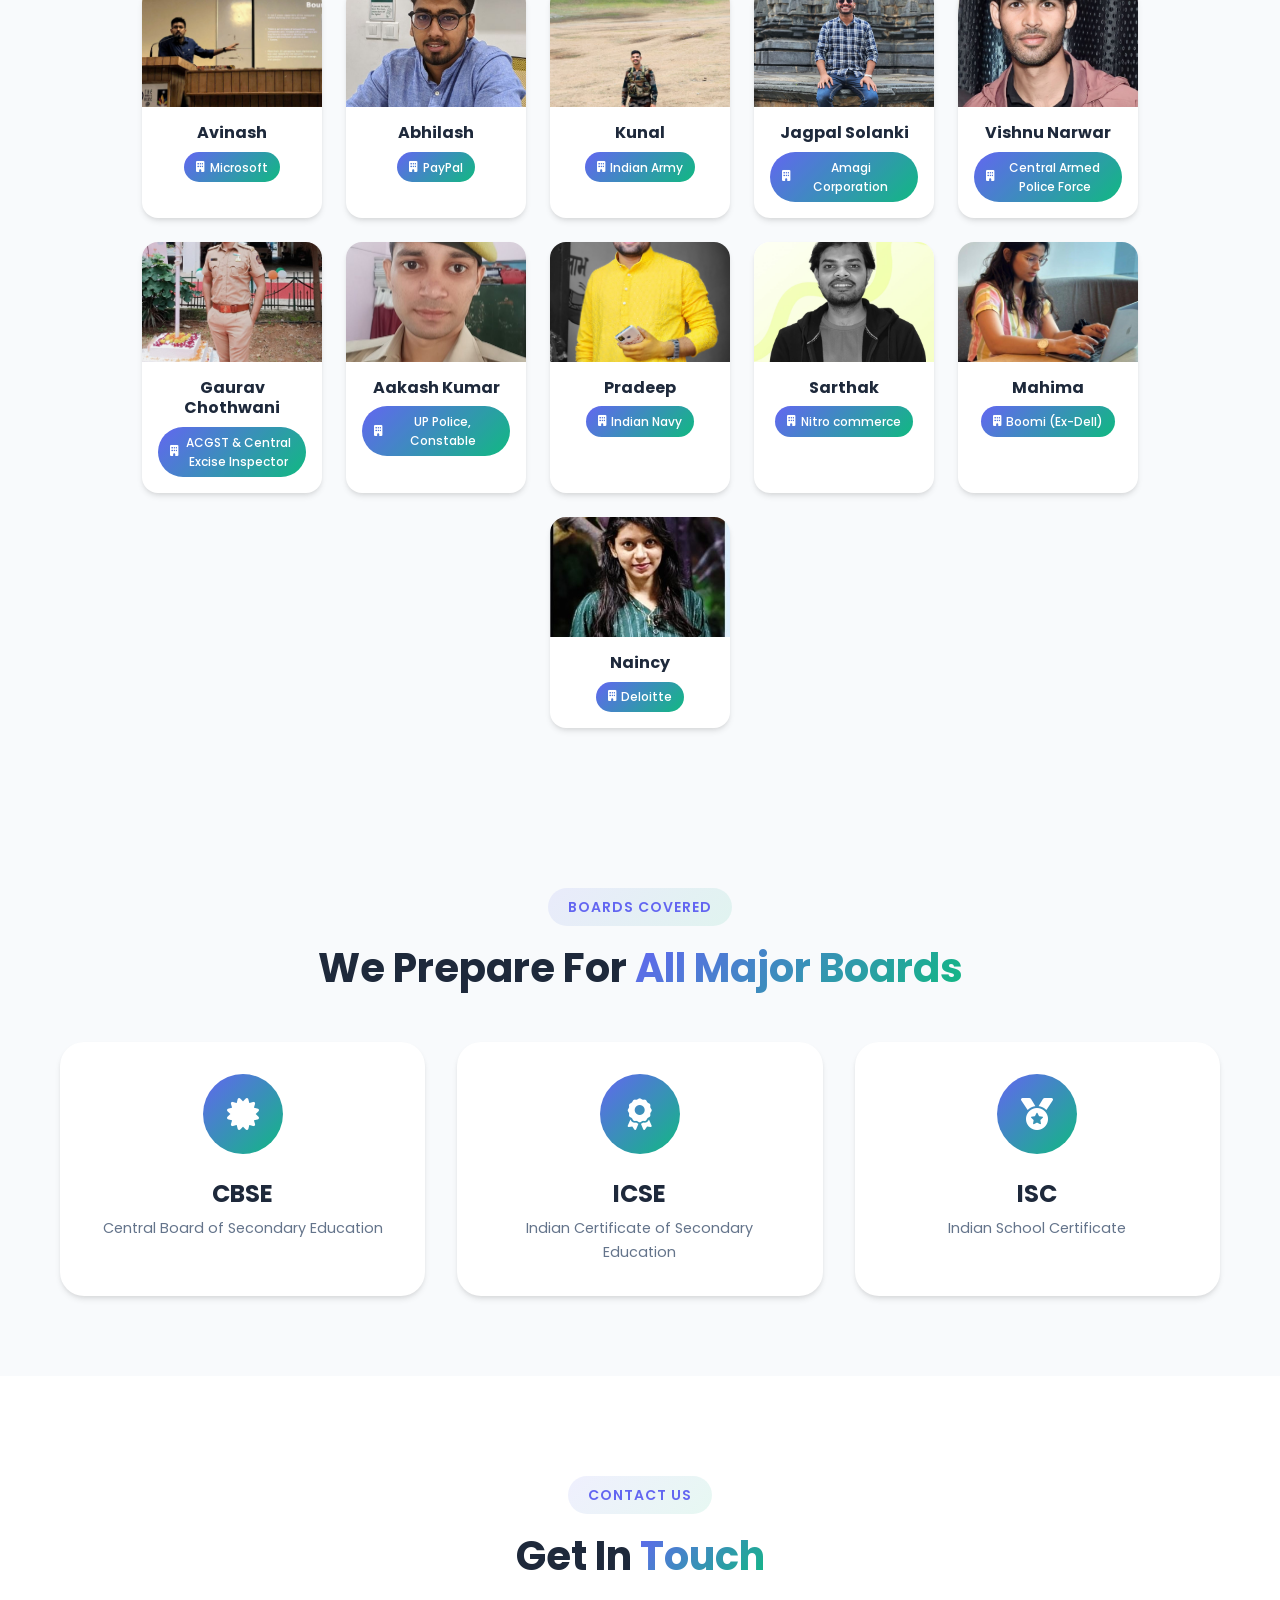
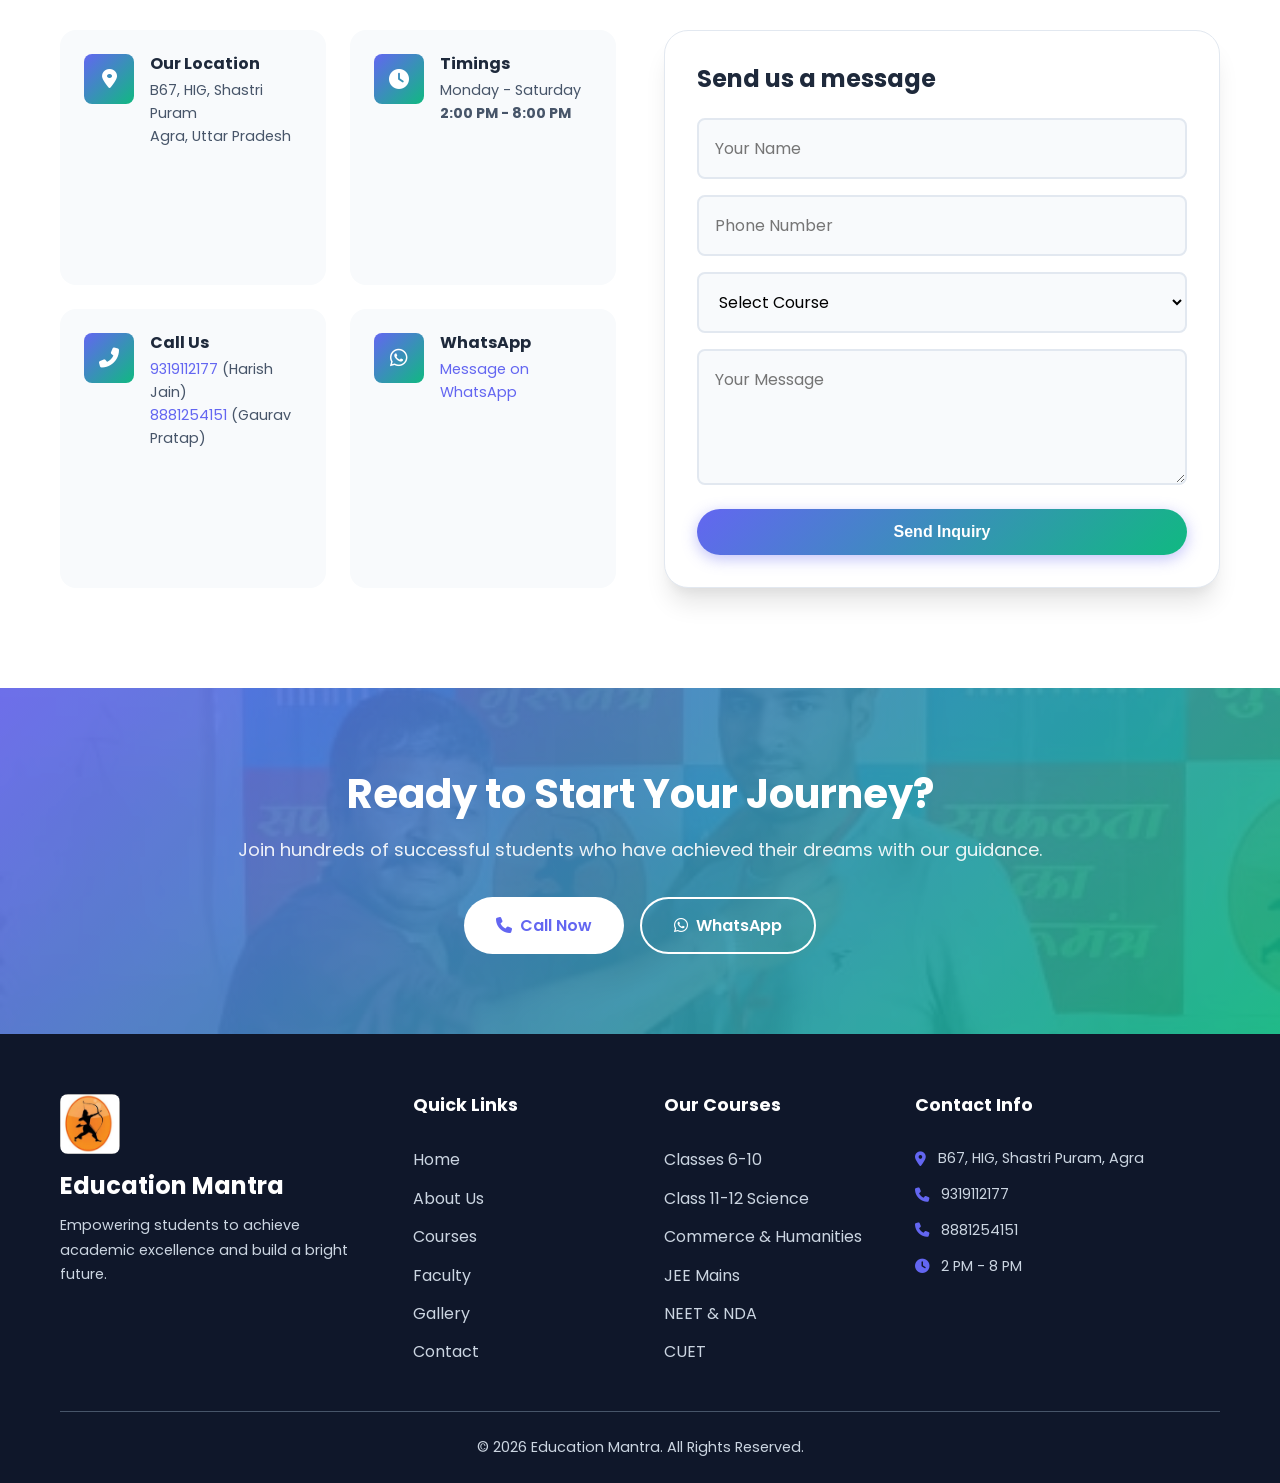
==== commit 9b44e12f: "Update index.html" ====
--- a/index.html
+++ b/index.html
@@ -358,6 +358,100 @@
 
                 <div class="alumni-card">
                     <div class="alumni-img">
+                        <img src="i7.jpeg" alt="Kunal">
+                    </div>
+                    <div class="alumni-info">
+                        <h3>Kunal</h3>
+                        <div class="alumni-company">
+                            <i class="fas fa-building"></i>
+                            <span>Indian Army</span>
+                        </div>
+                    </div>
+                </div>
+
+
+                <div class="alumni-card">
+                    <div class="alumni-img">
+                        <img src="i6.jpeg" alt="Jagpal Solanki">
+                    </div>
+                    <div class="alumni-info">
+                        <h3>Jagpal Solanki</h3>
+                        <div class="alumni-company">
+                            <i class="fas fa-building"></i>
+                            <span>Amagi Corporation</span>
+                        </div>
+                    </div>
+                </div>
+
+                <div class="alumni-card">
+                    <div class="alumni-img">
+                        <img src="i5.jpeg" alt="Vishnu Narwar">
+                    </div>
+                    <div class="alumni-info">
+                        <h3>Vishnu Narwar</h3>
+                        <div class="alumni-company">
+                            <i class="fas fa-building"></i>
+                            <span>Central Armed Police Force</span>
+                        </div>
+                    </div>
+                </div>
+
+
+                                <div class="alumni-card">
+                    <div class="alumni-img">
+                        <img src="i4.jpeg" alt="Gaurav Chothwani">
+                    </div>
+                    <div class="alumni-info">
+                        <h3>Gaurav Chothwani</h3>
+                        <div class="alumni-company">
+                            <i class="fas fa-building"></i>
+                            <span>ACGST & Central Excise Inspector </span>
+                        </div>
+                    </div>
+                </div>
+                
+                <div class="alumni-card">
+                    <div class="alumni-img">
+                        <img src="i3.jpeg" alt="Aakash Kumar">
+                    </div>
+                    <div class="alumni-info">
+                        <h3>Aakash Kumar</h3>
+                        <div class="alumni-company">
+                            <i class="fas fa-building"></i>
+                            <span>UP Police, Constable</span>
+                        </div>
+                    </div>
+                </div>
+
+                                <div class="alumni-card">
+                    <div class="alumni-img">
+                        <img src="i2.jpeg" alt="Pradeep">
+                    </div>
+                    <div class="alumni-info">
+                        <h3>Pradeep</h3>
+                        <div class="alumni-company">
+                            <i class="fas fa-building"></i>
+                            <span>Indian Navy</span>
+                        </div>
+                    </div>
+                </div>
+
+                                <div class="alumni-card">
+                    <div class="alumni-img">
+                        <img src="i1.jpeg" alt="Sarthak">
+                    </div>
+                    <div class="alumni-info">
+                        <h3>Sarthak</h3>
+                        <div class="alumni-company">
+                            <i class="fas fa-building"></i>
+                            <span>Nitro commerce</span>
+                        </div>
+                    </div>
+                </div>
+                
+
+                <div class="alumni-card">
+                    <div class="alumni-img">
                         <img src="am2.jpeg" alt="Mahima">
                     </div>
                     <div class="alumni-info">
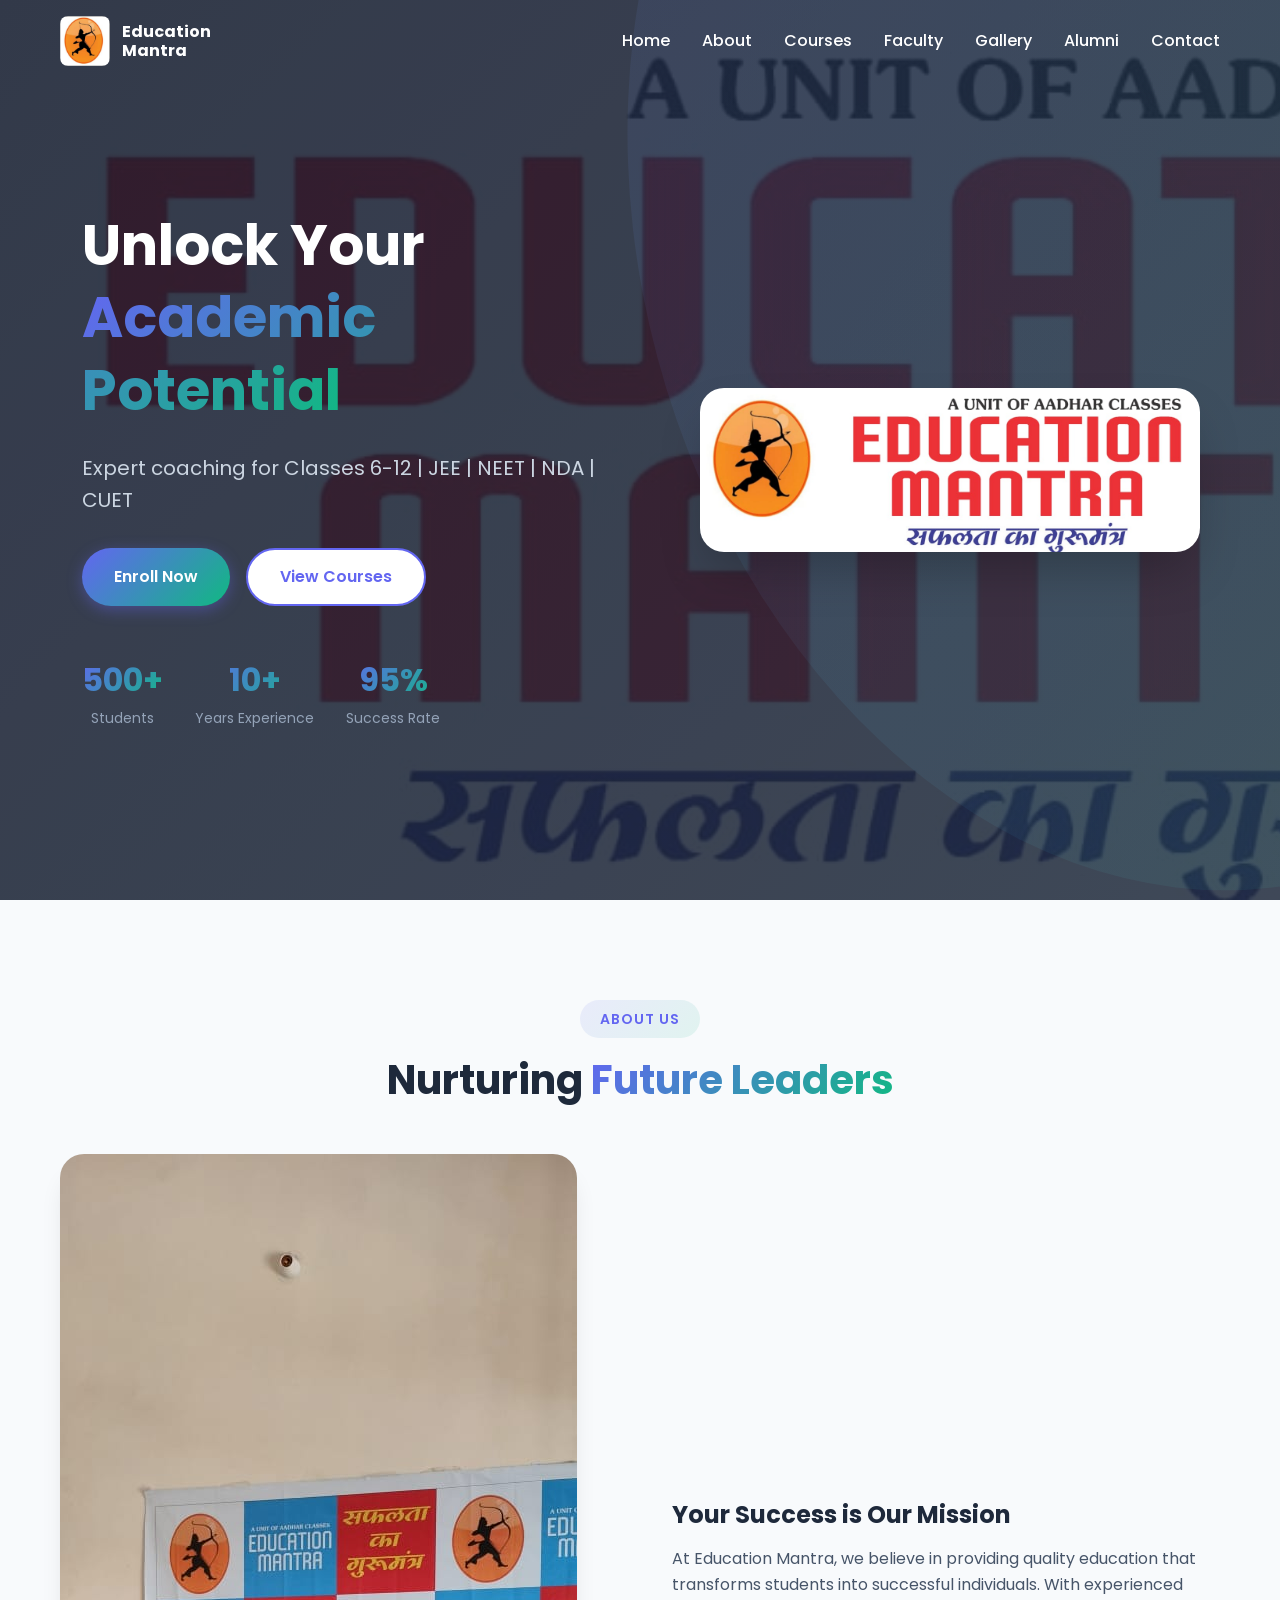
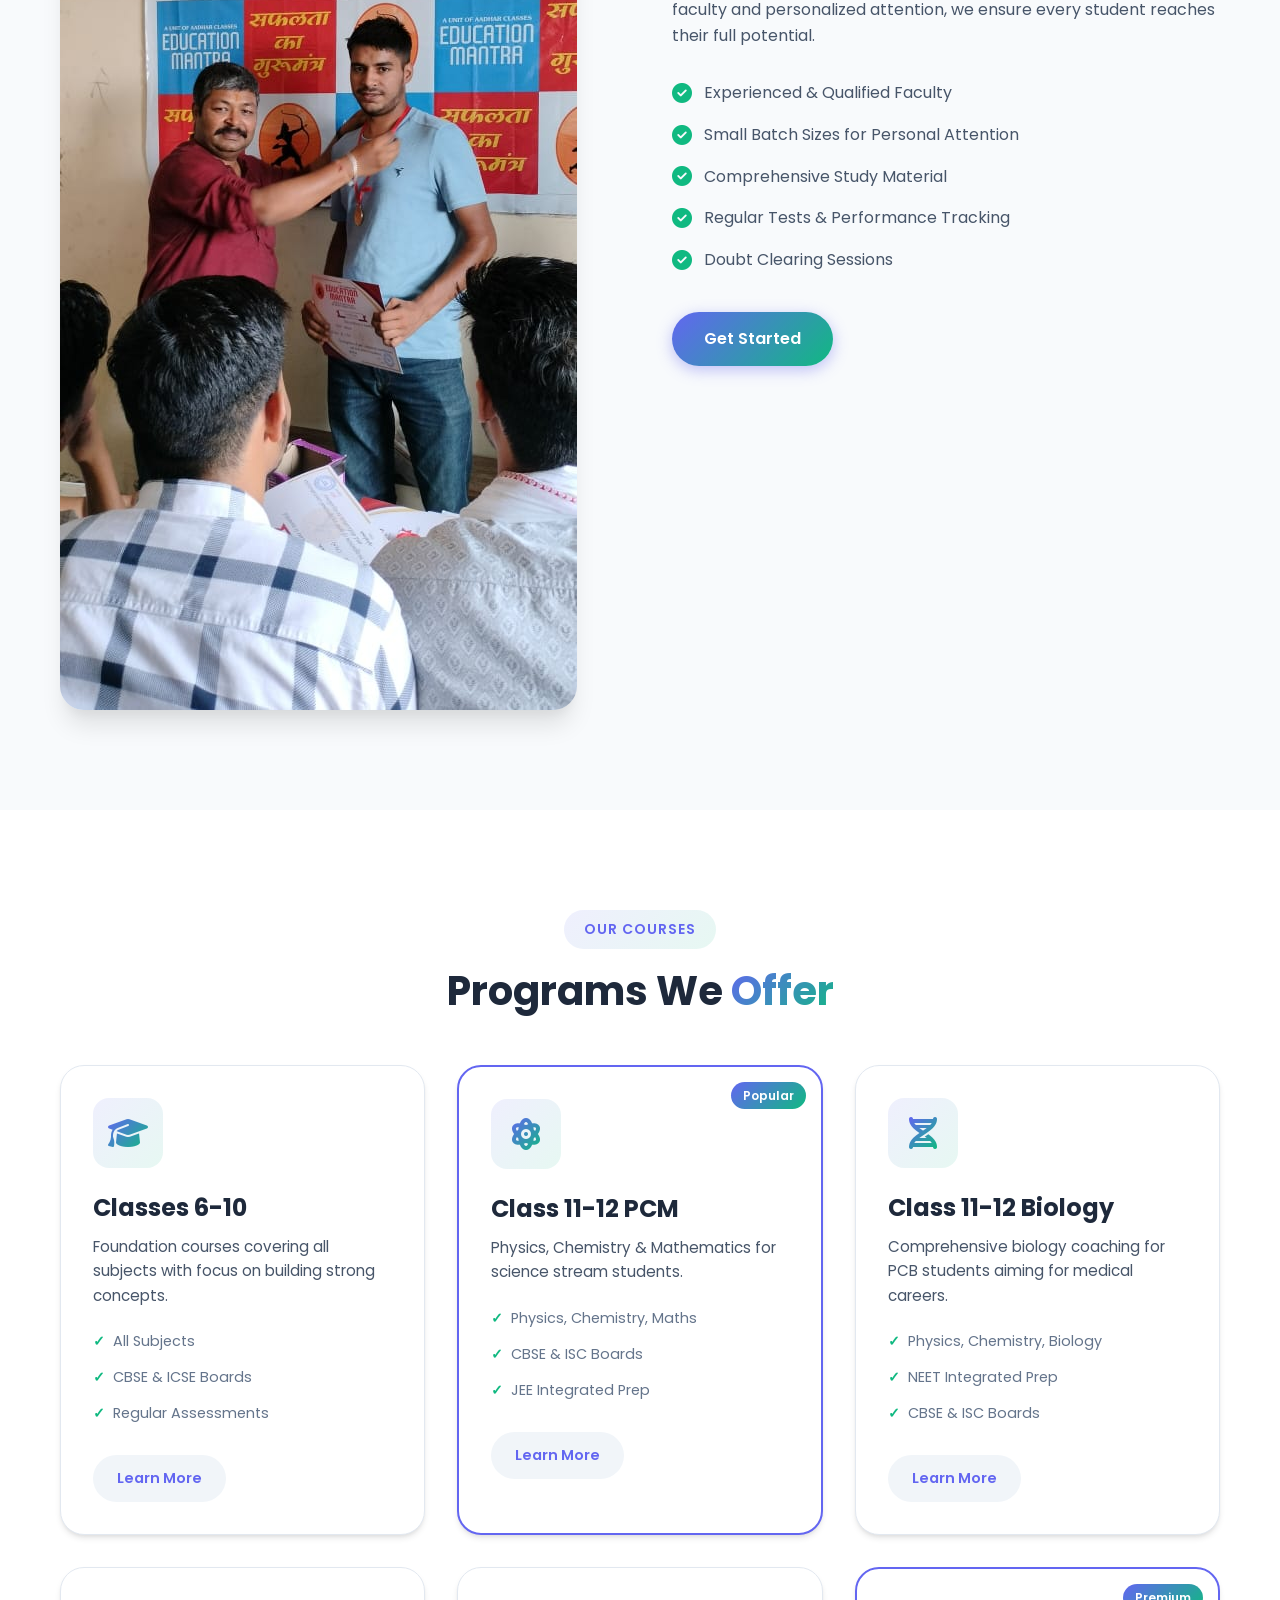
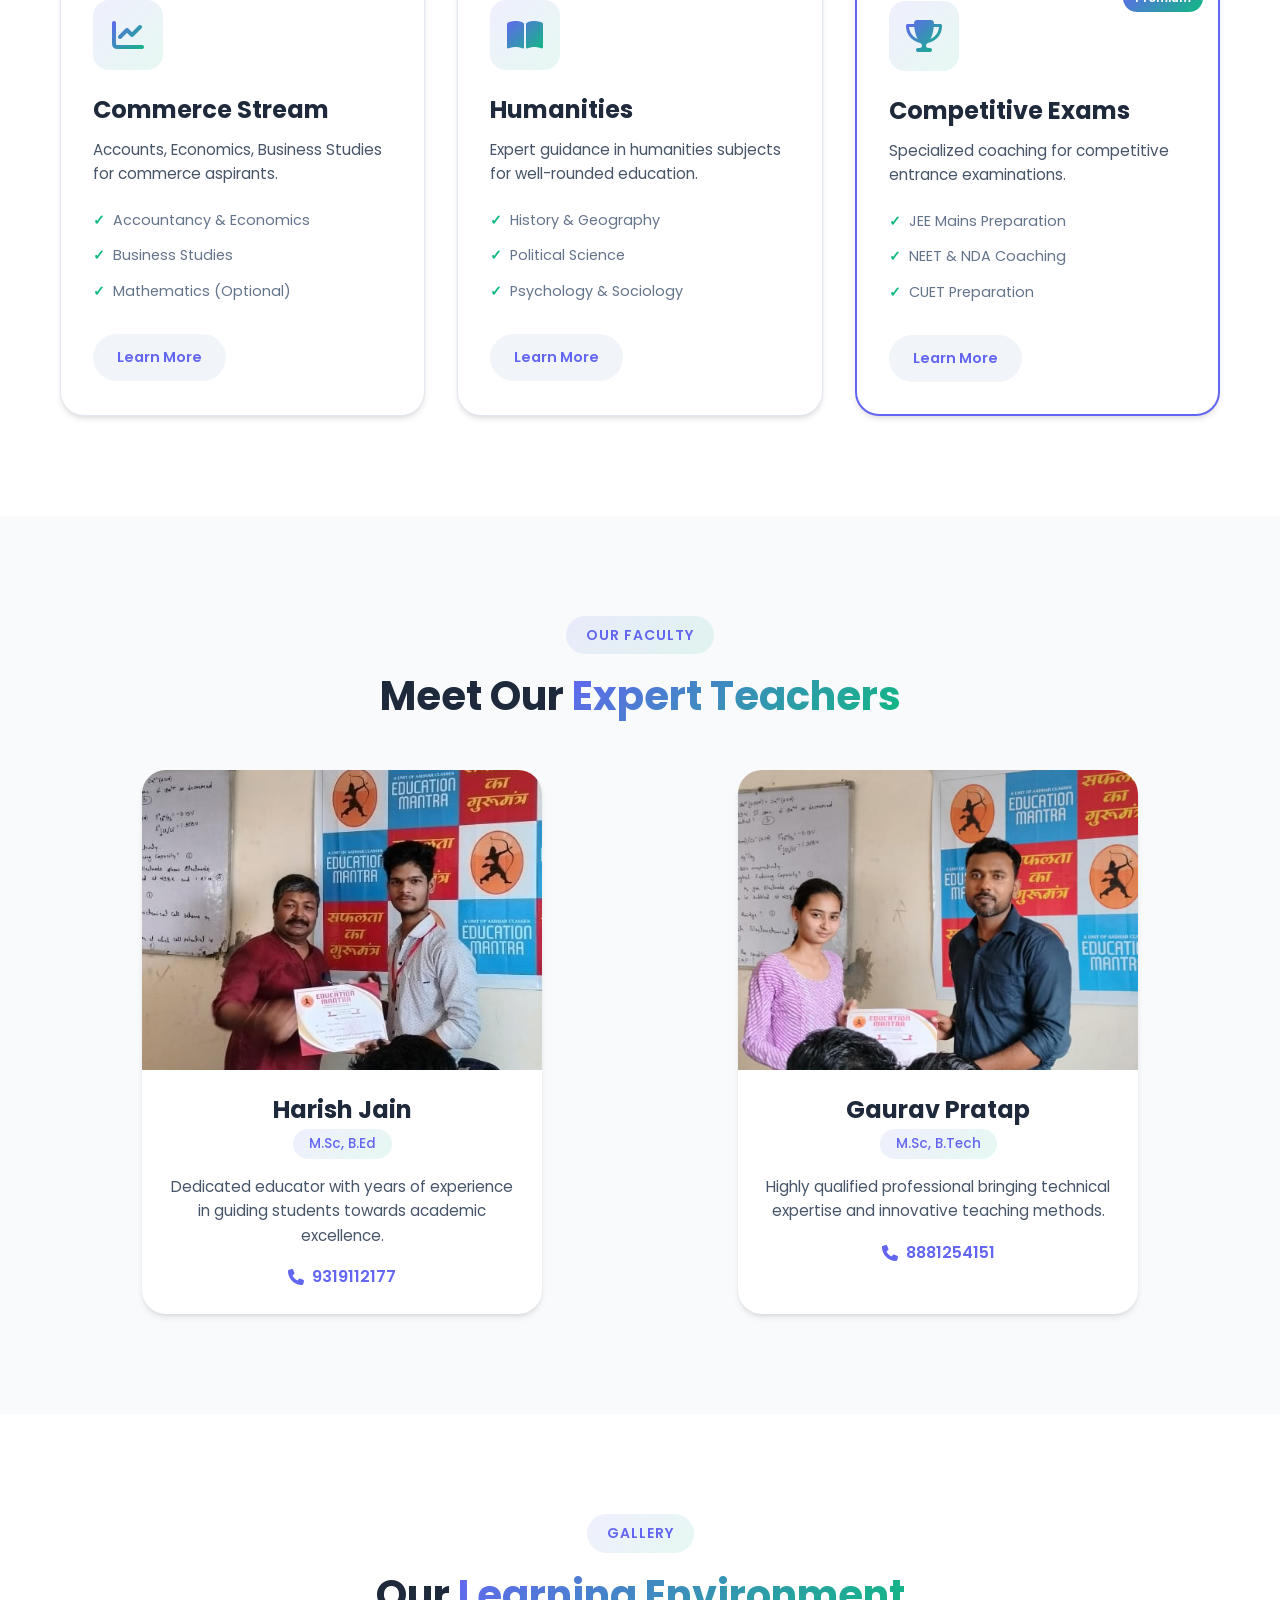
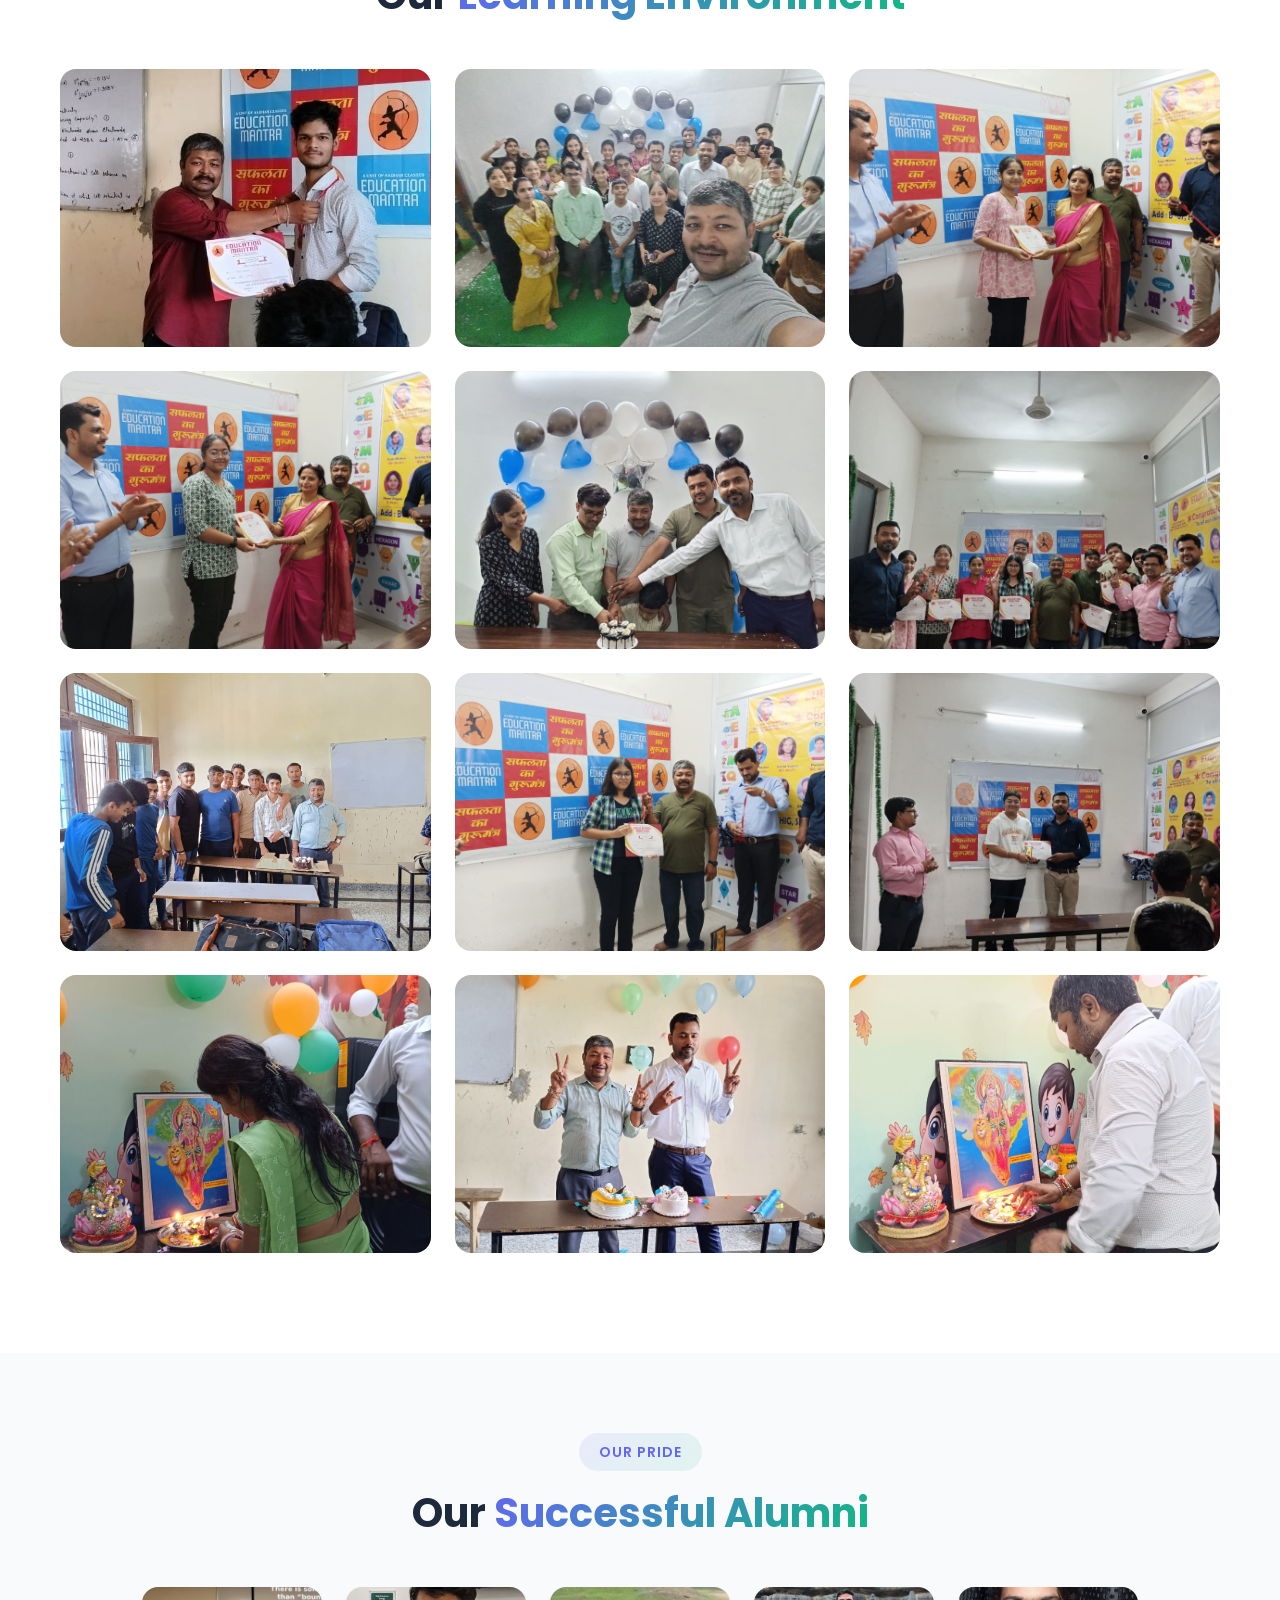
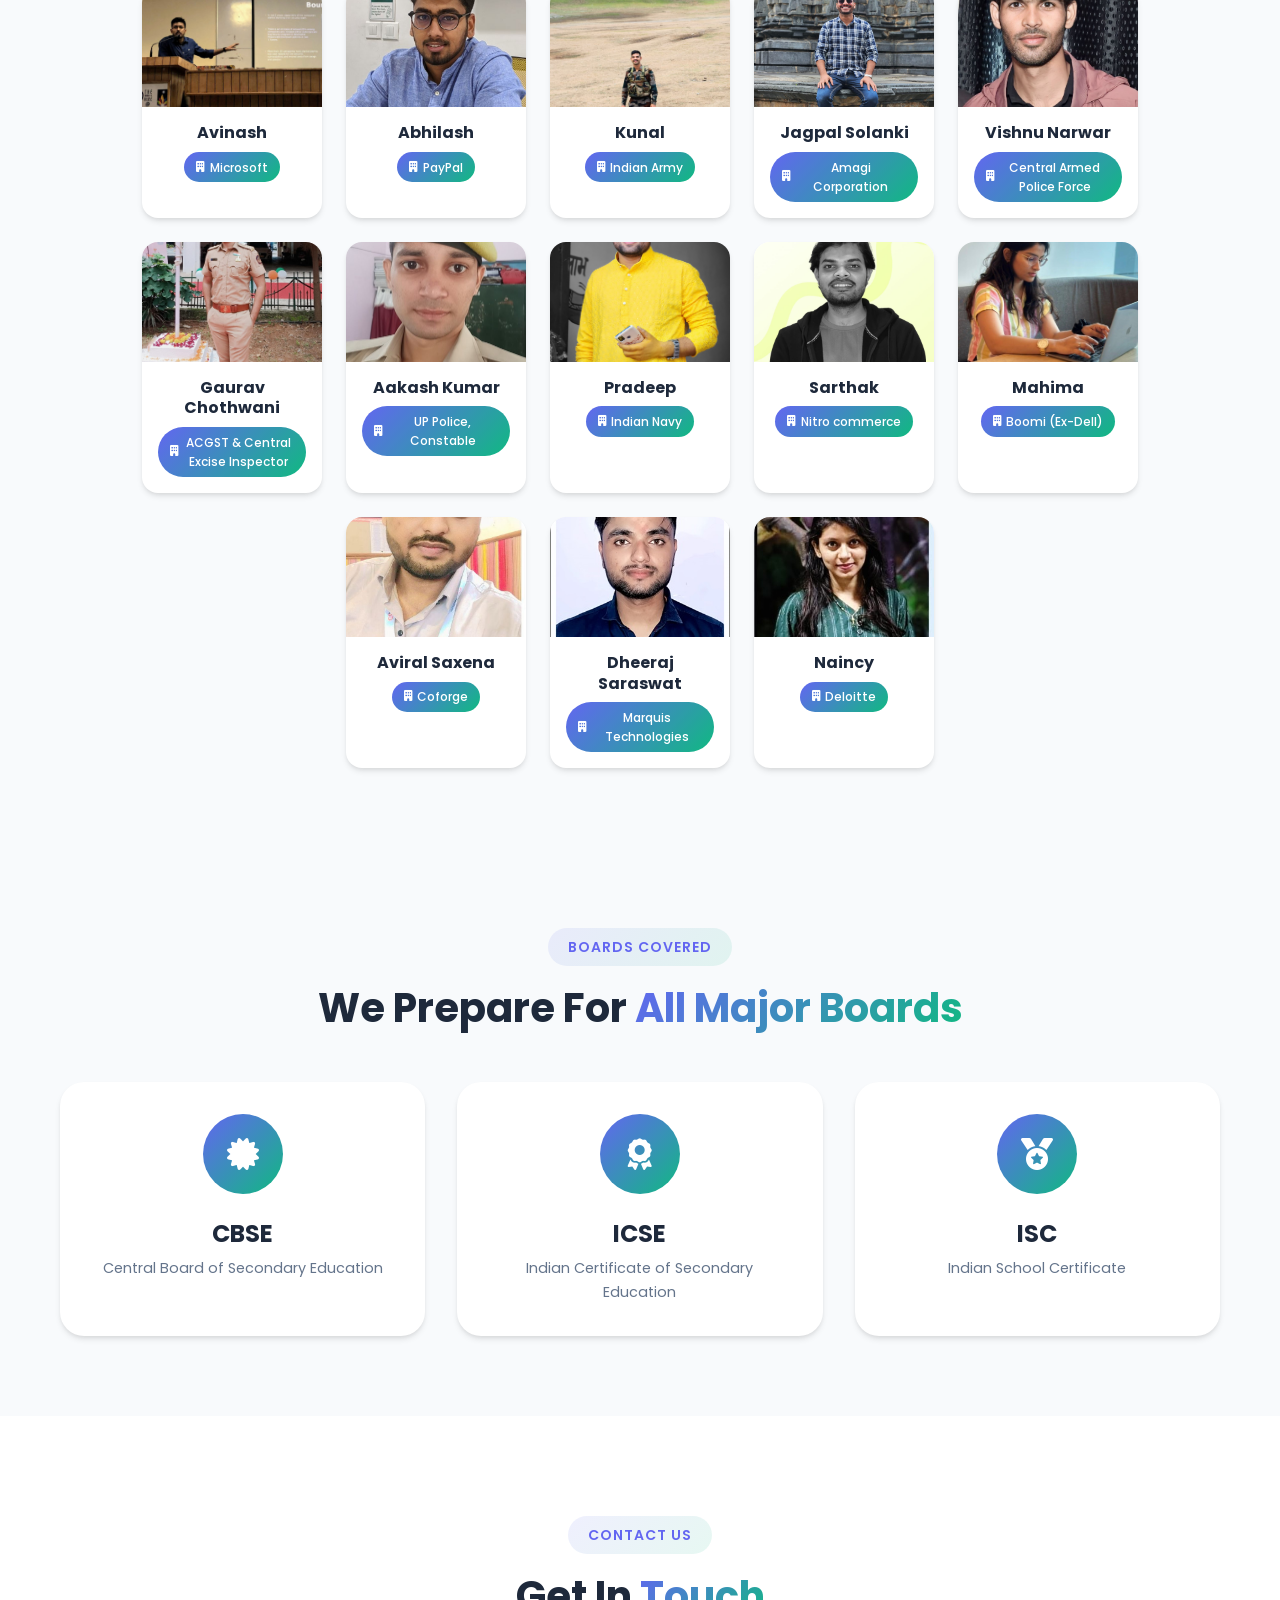
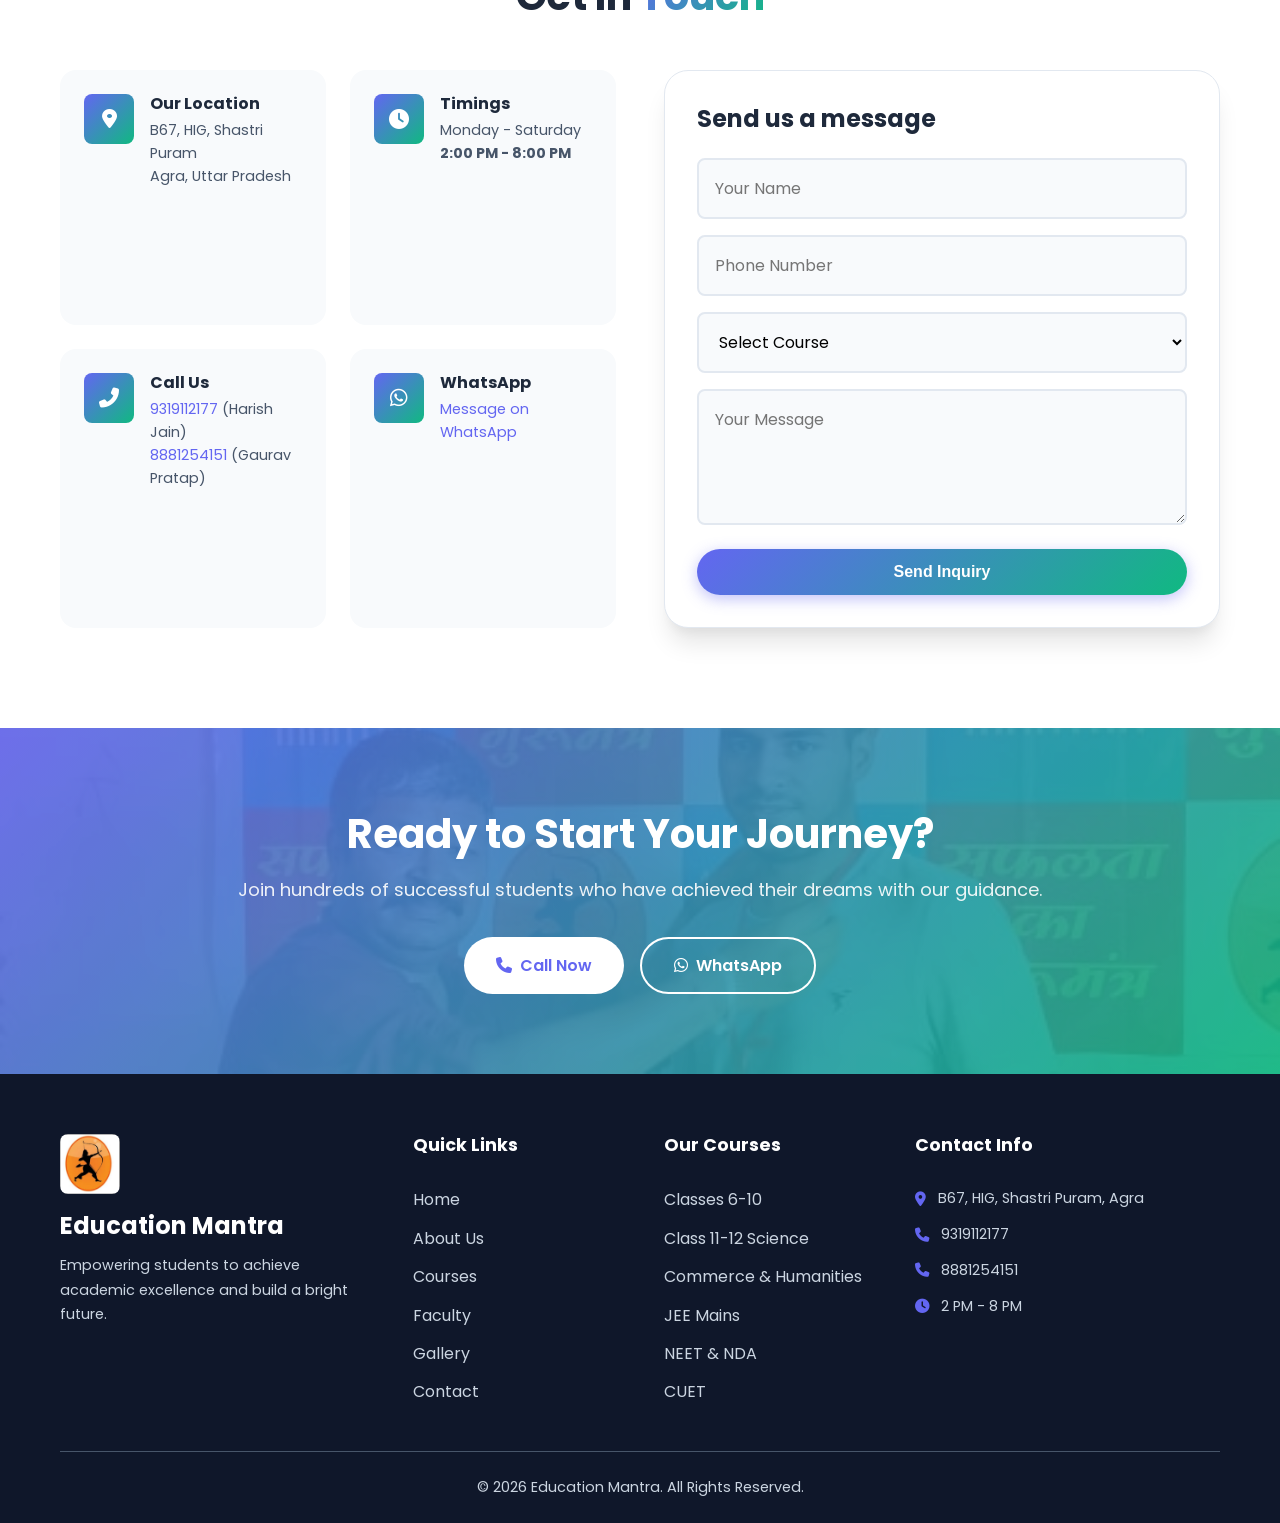
==== commit 0c20c114: "Update index.html" ====
--- a/index.html
+++ b/index.html
@@ -465,6 +465,34 @@
 
                 <div class="alumni-card">
                     <div class="alumni-img">
+                        <img src="j2.jpeg" alt="">
+                    </div>
+                    <div class="alumni-info">
+                        <h3>Aviral Saxena</h3>
+                        <div class="alumni-company">
+                            <i class="fas fa-building"></i>
+                            <span>Coforge</span>
+                        </div>
+                    </div>
+                </div>
+
+
+                <div class="alumni-card">
+                    <div class="alumni-img">
+                        <img src="j3.jpeg" alt="">
+                    </div>
+                    <div class="alumni-info">
+                        <h3>Dheeraj Saraswat</h3>
+                        <div class="alumni-company">
+                            <i class="fas fa-building"></i>
+                            <span>Marquis Technologies</span>
+                        </div>
+                    </div>
+                </div>
+
+                
+                <div class="alumni-card">
+                    <div class="alumni-img">
                         <img src="am4.png" alt="Naincy">
                     </div>
                     <div class="alumni-info">
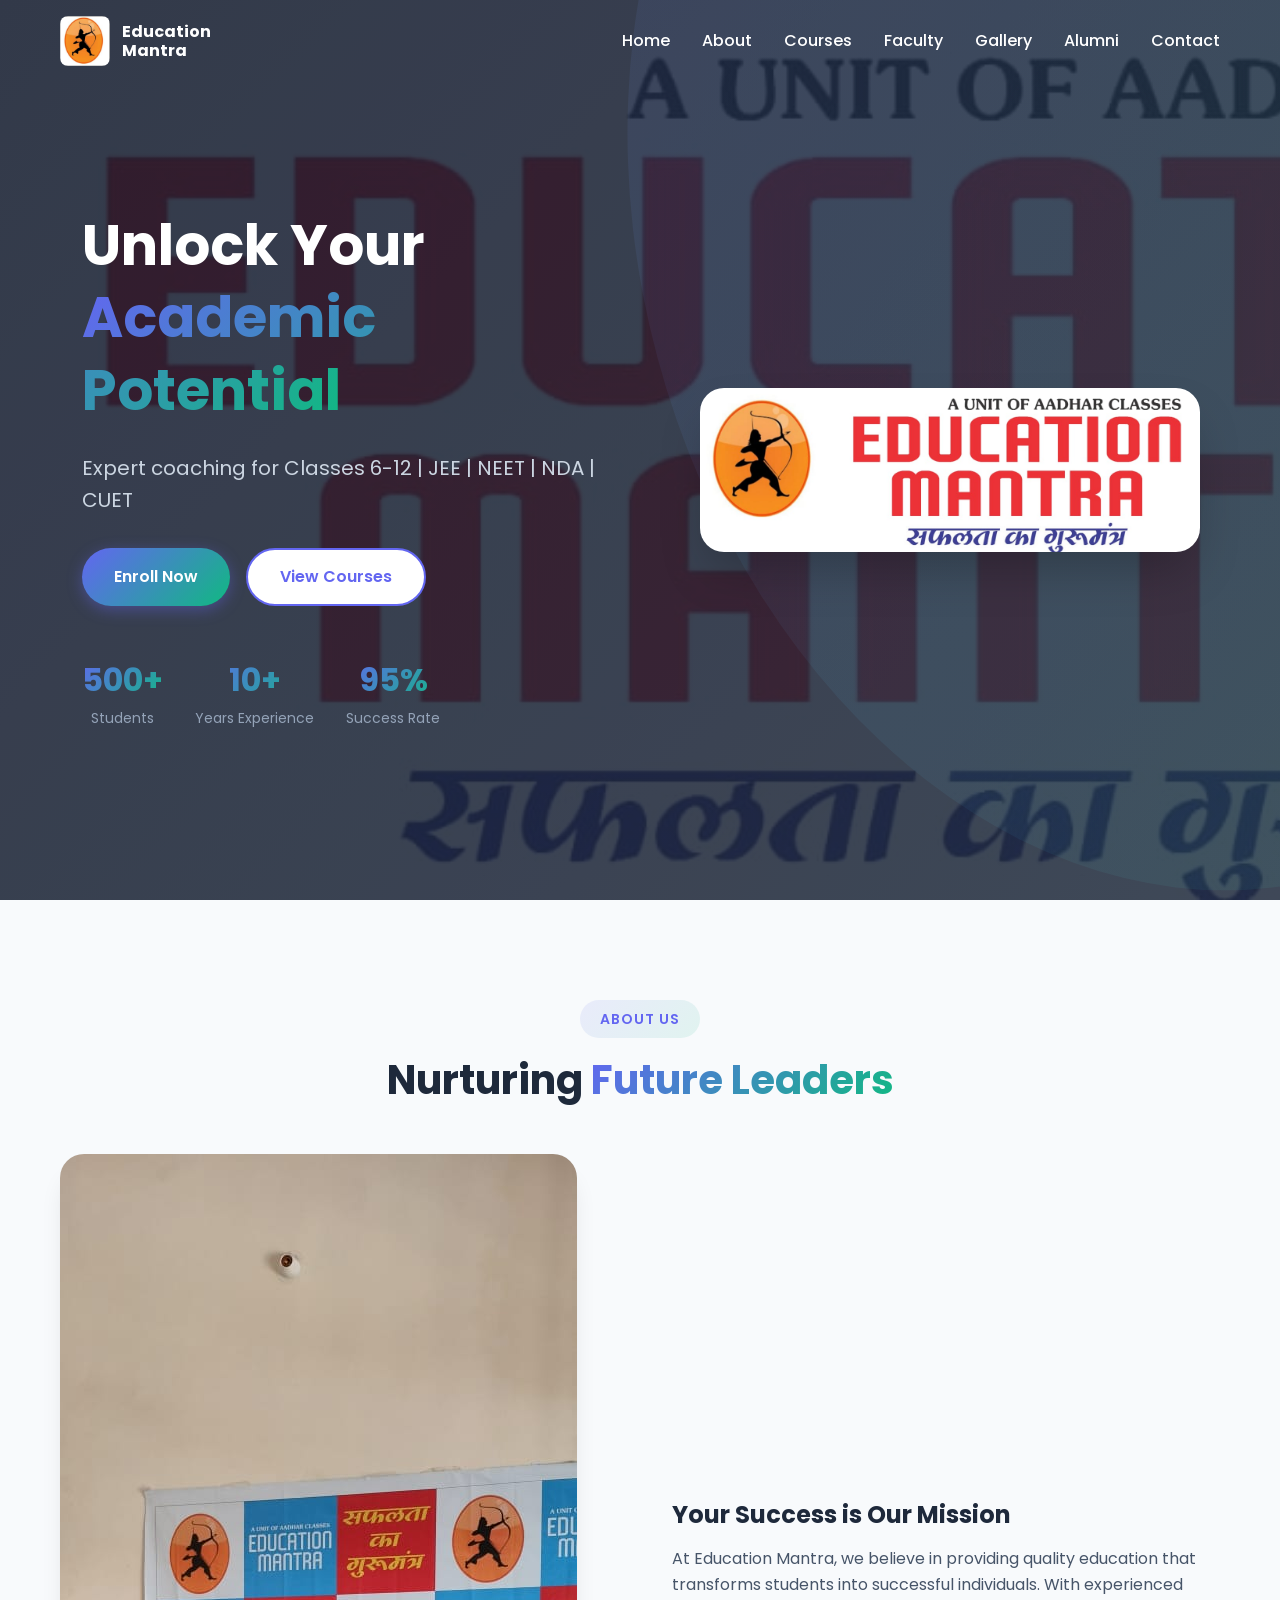
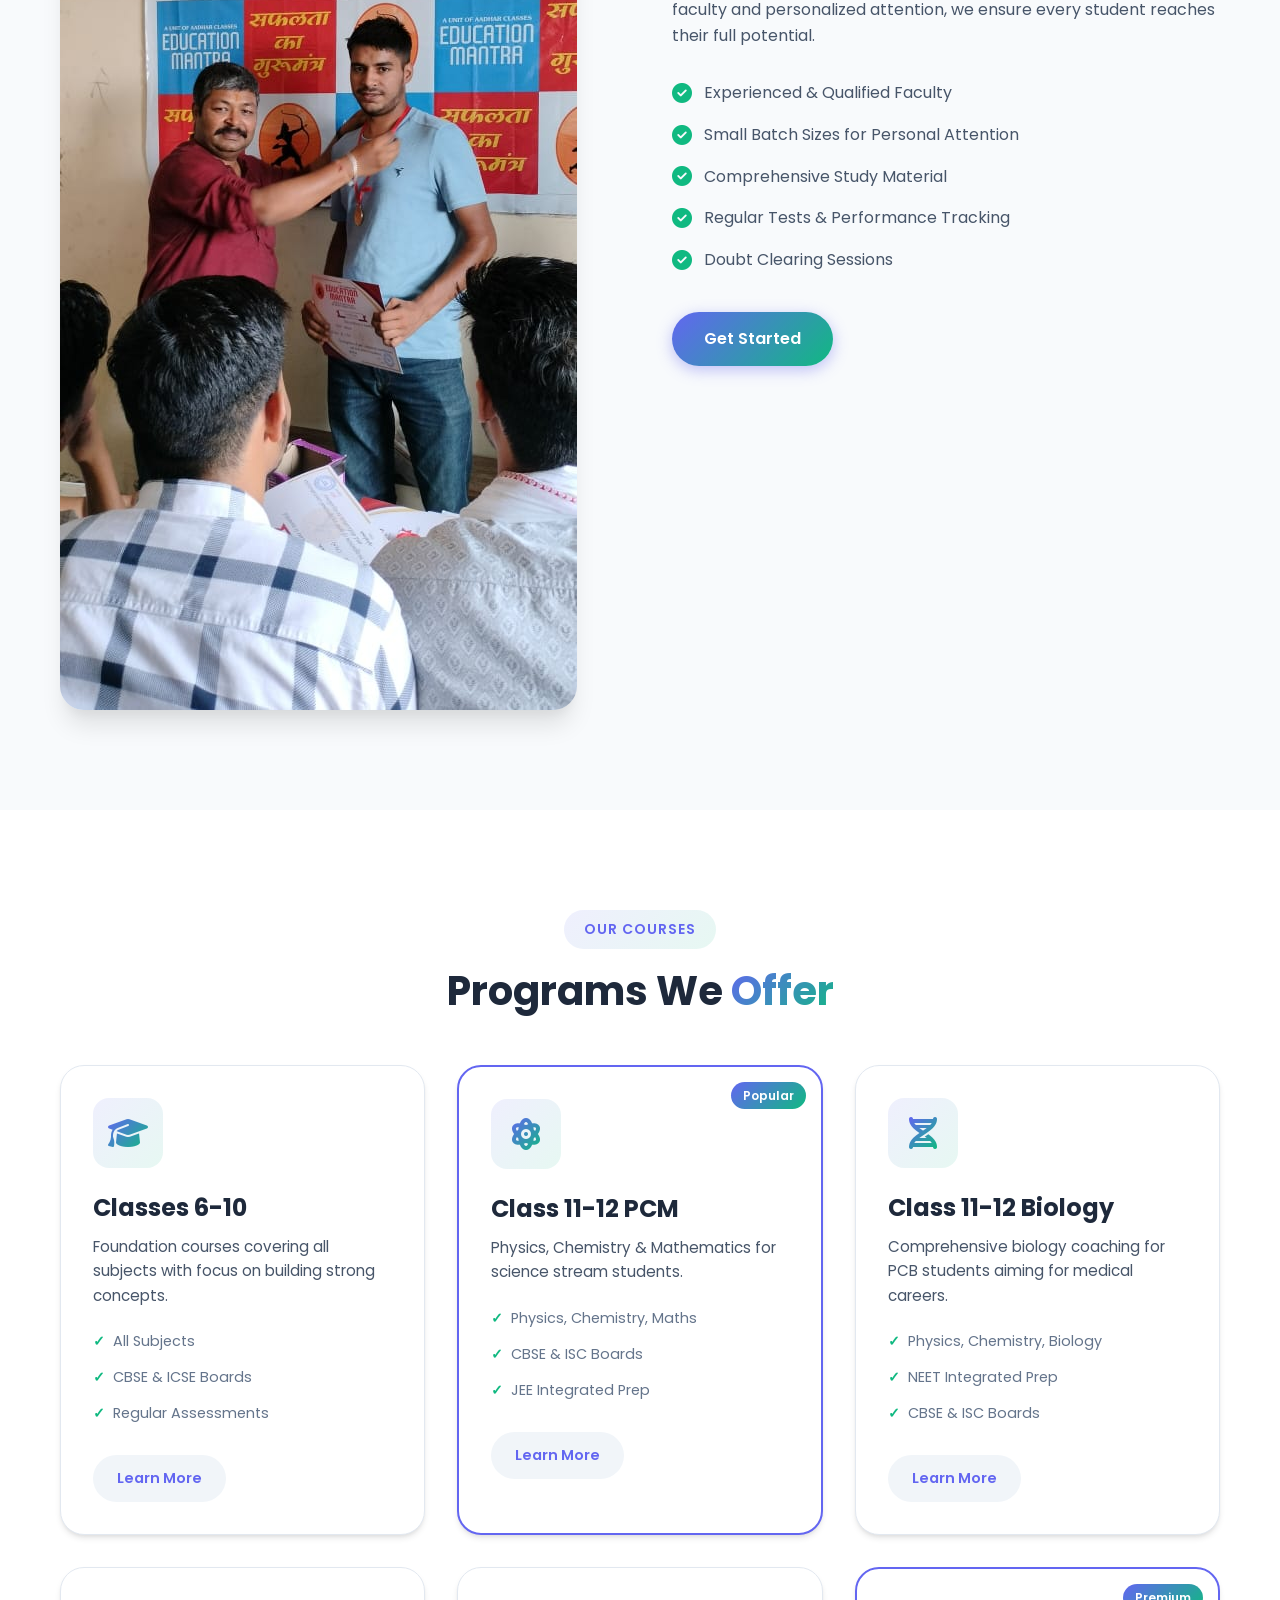
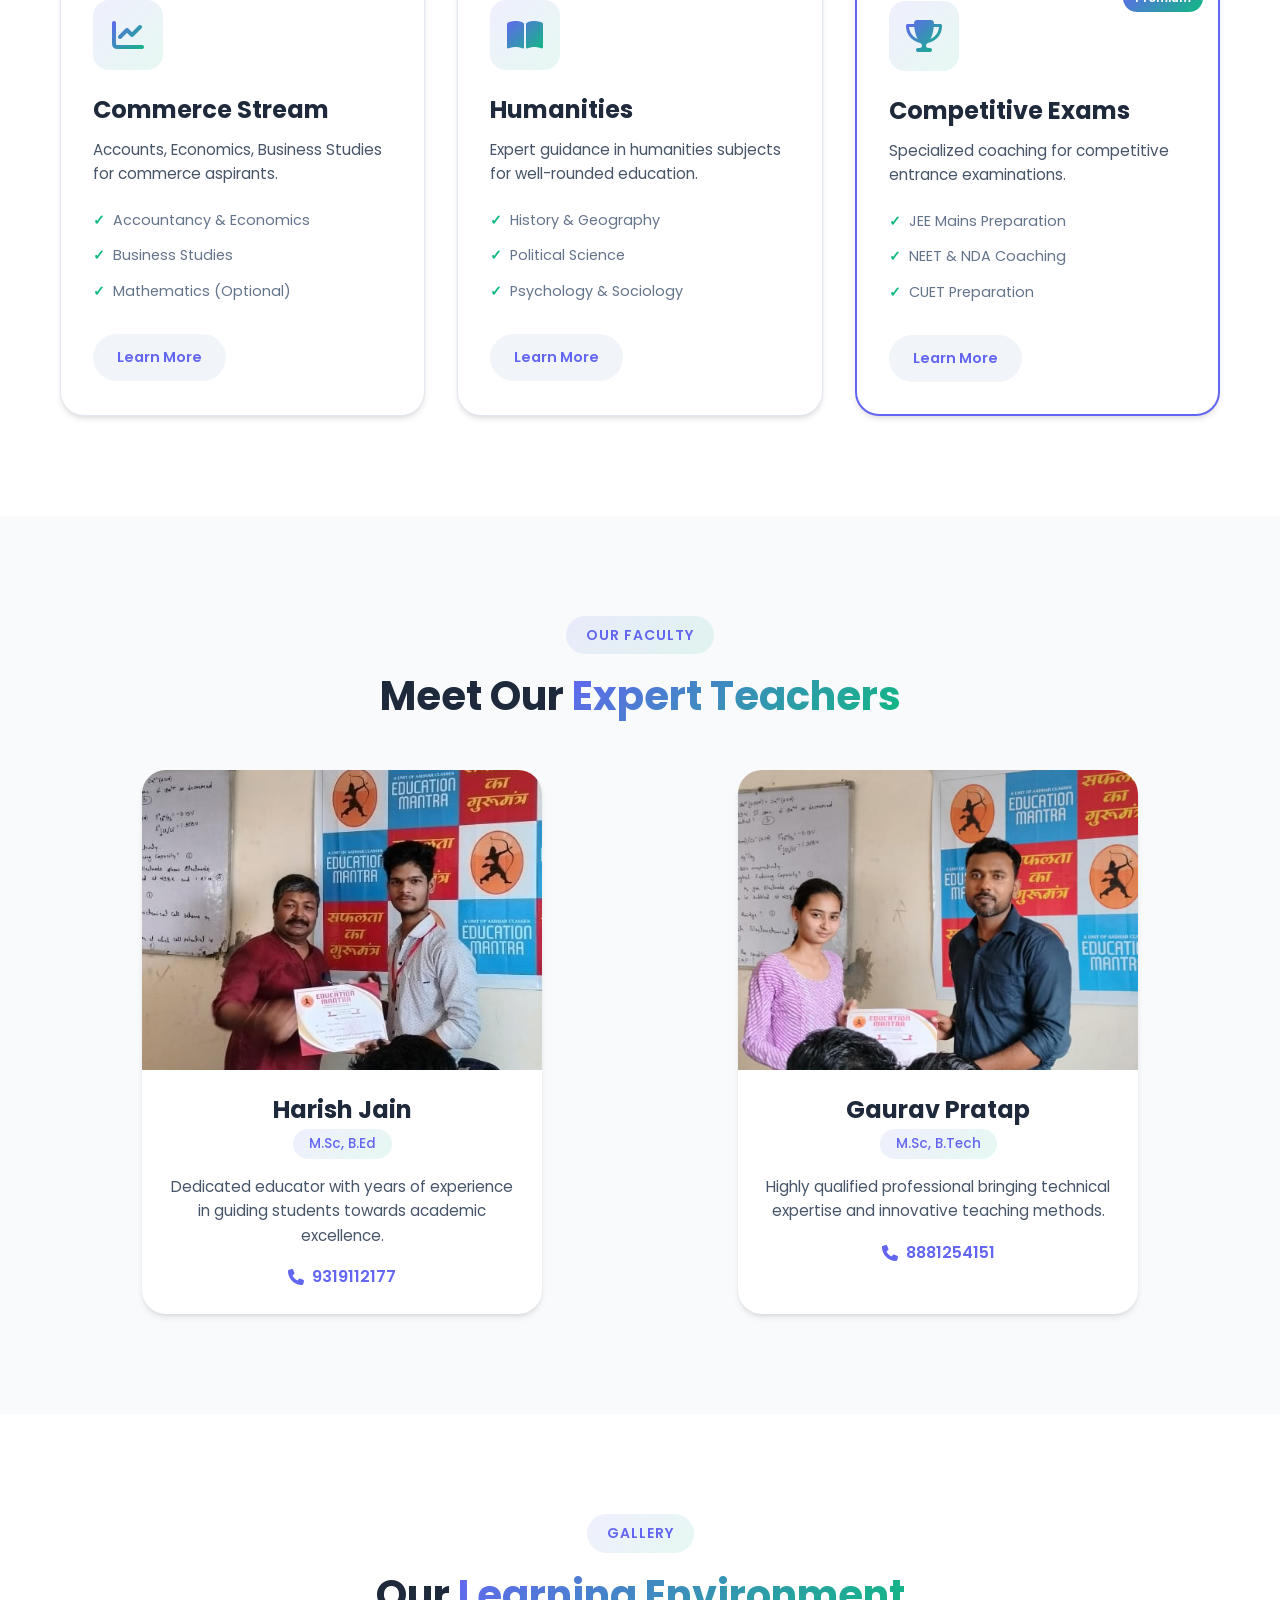
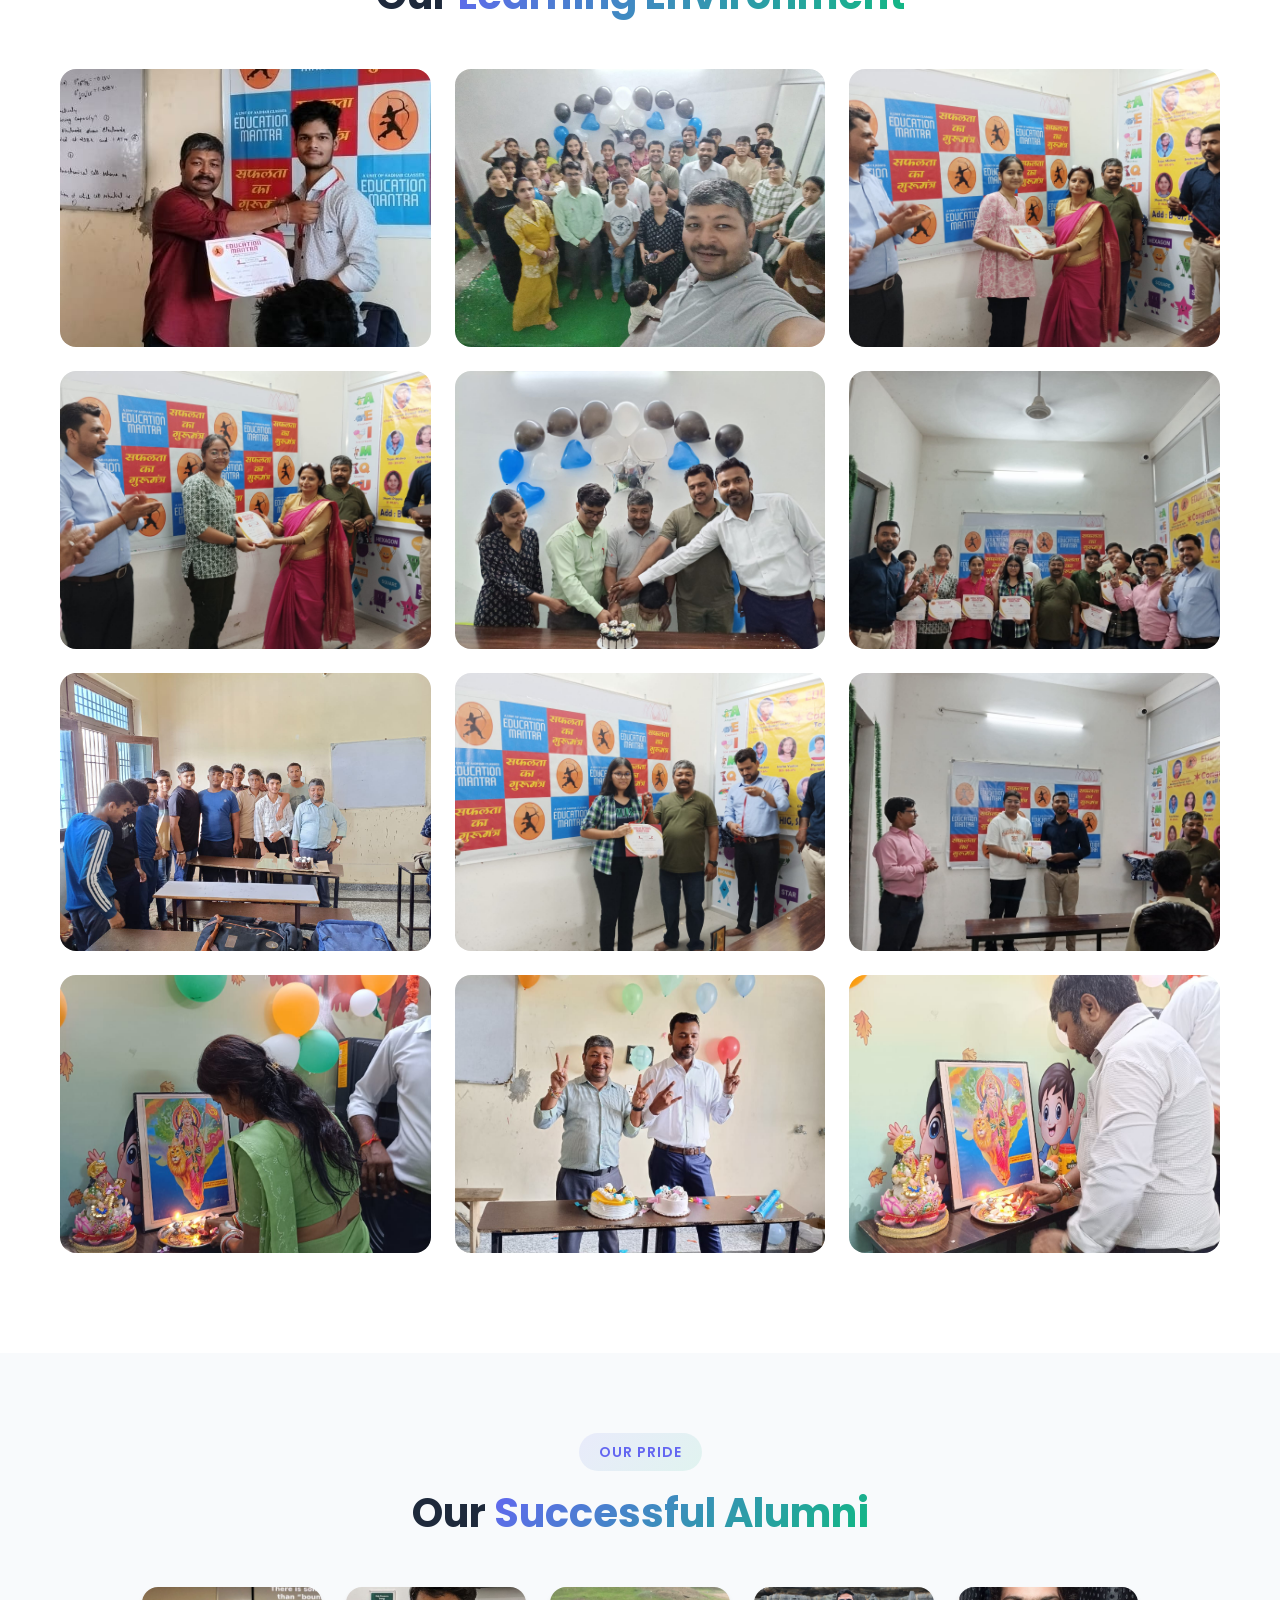
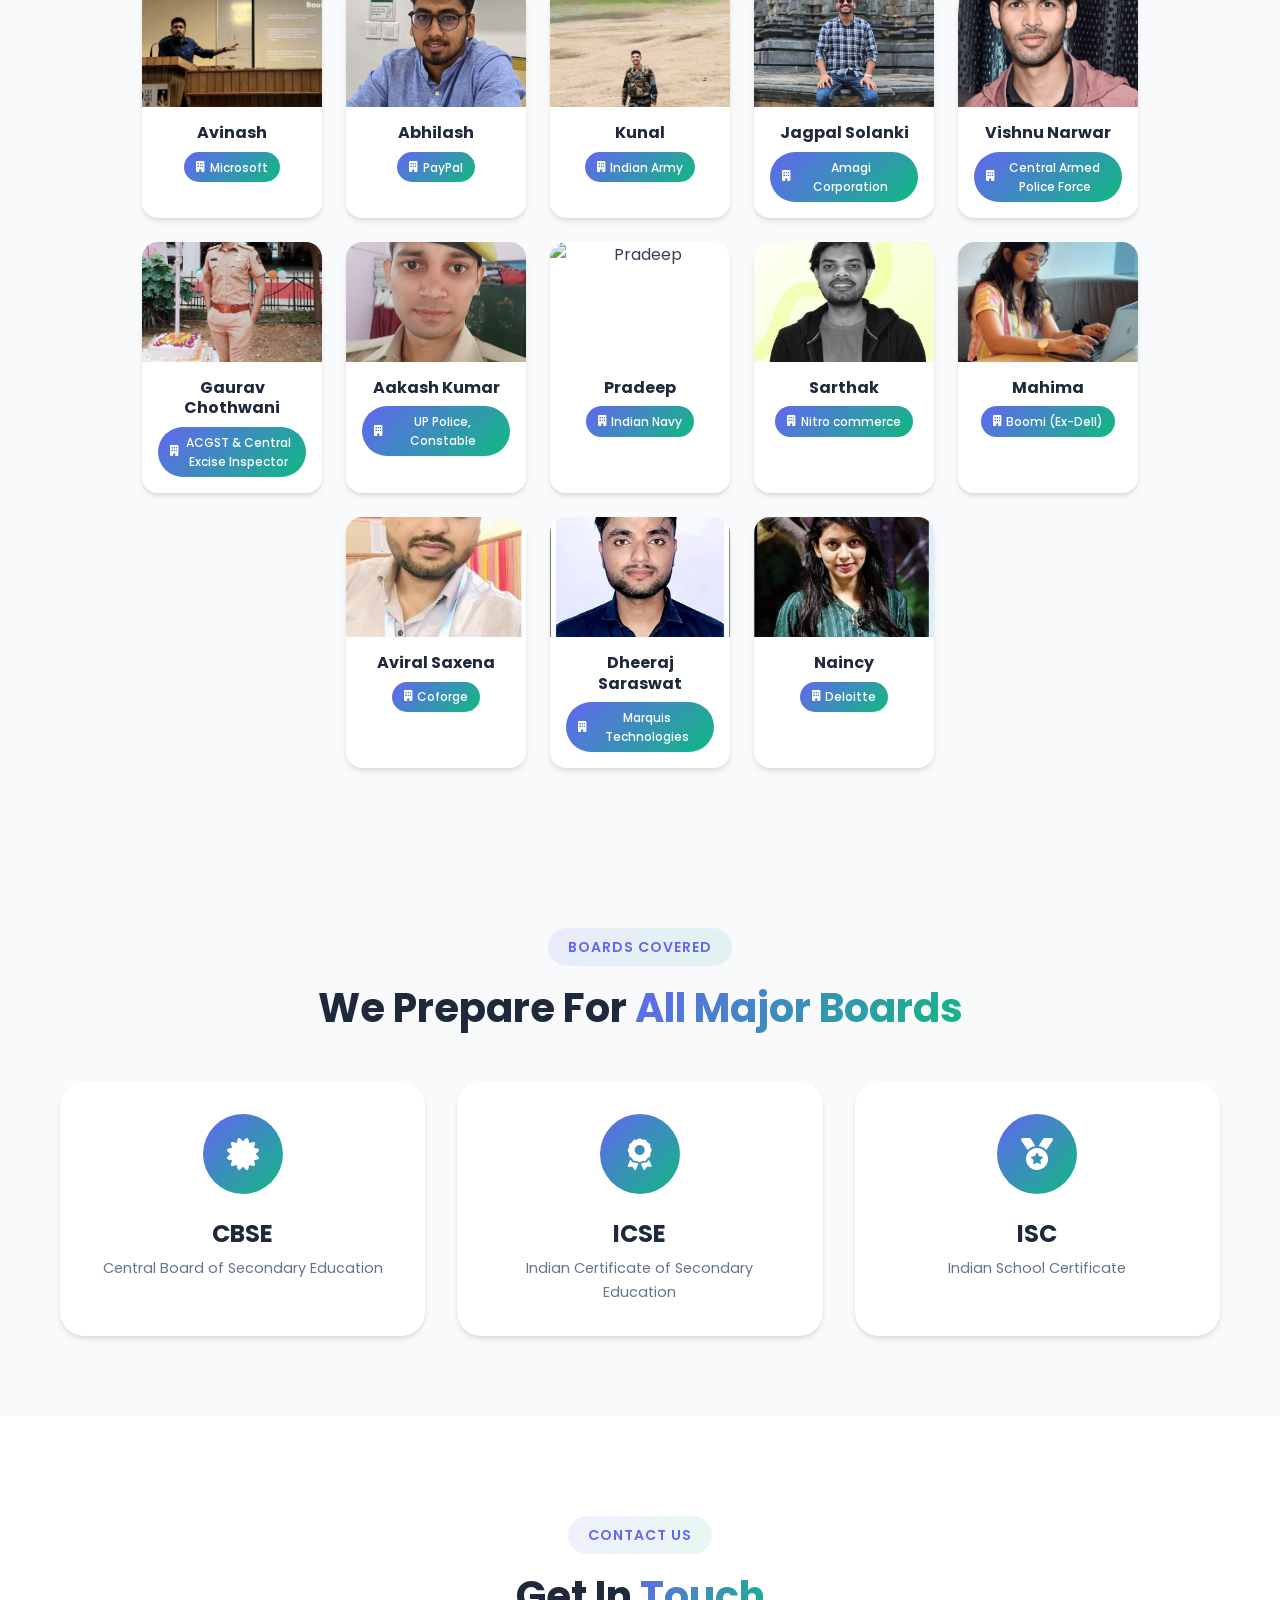
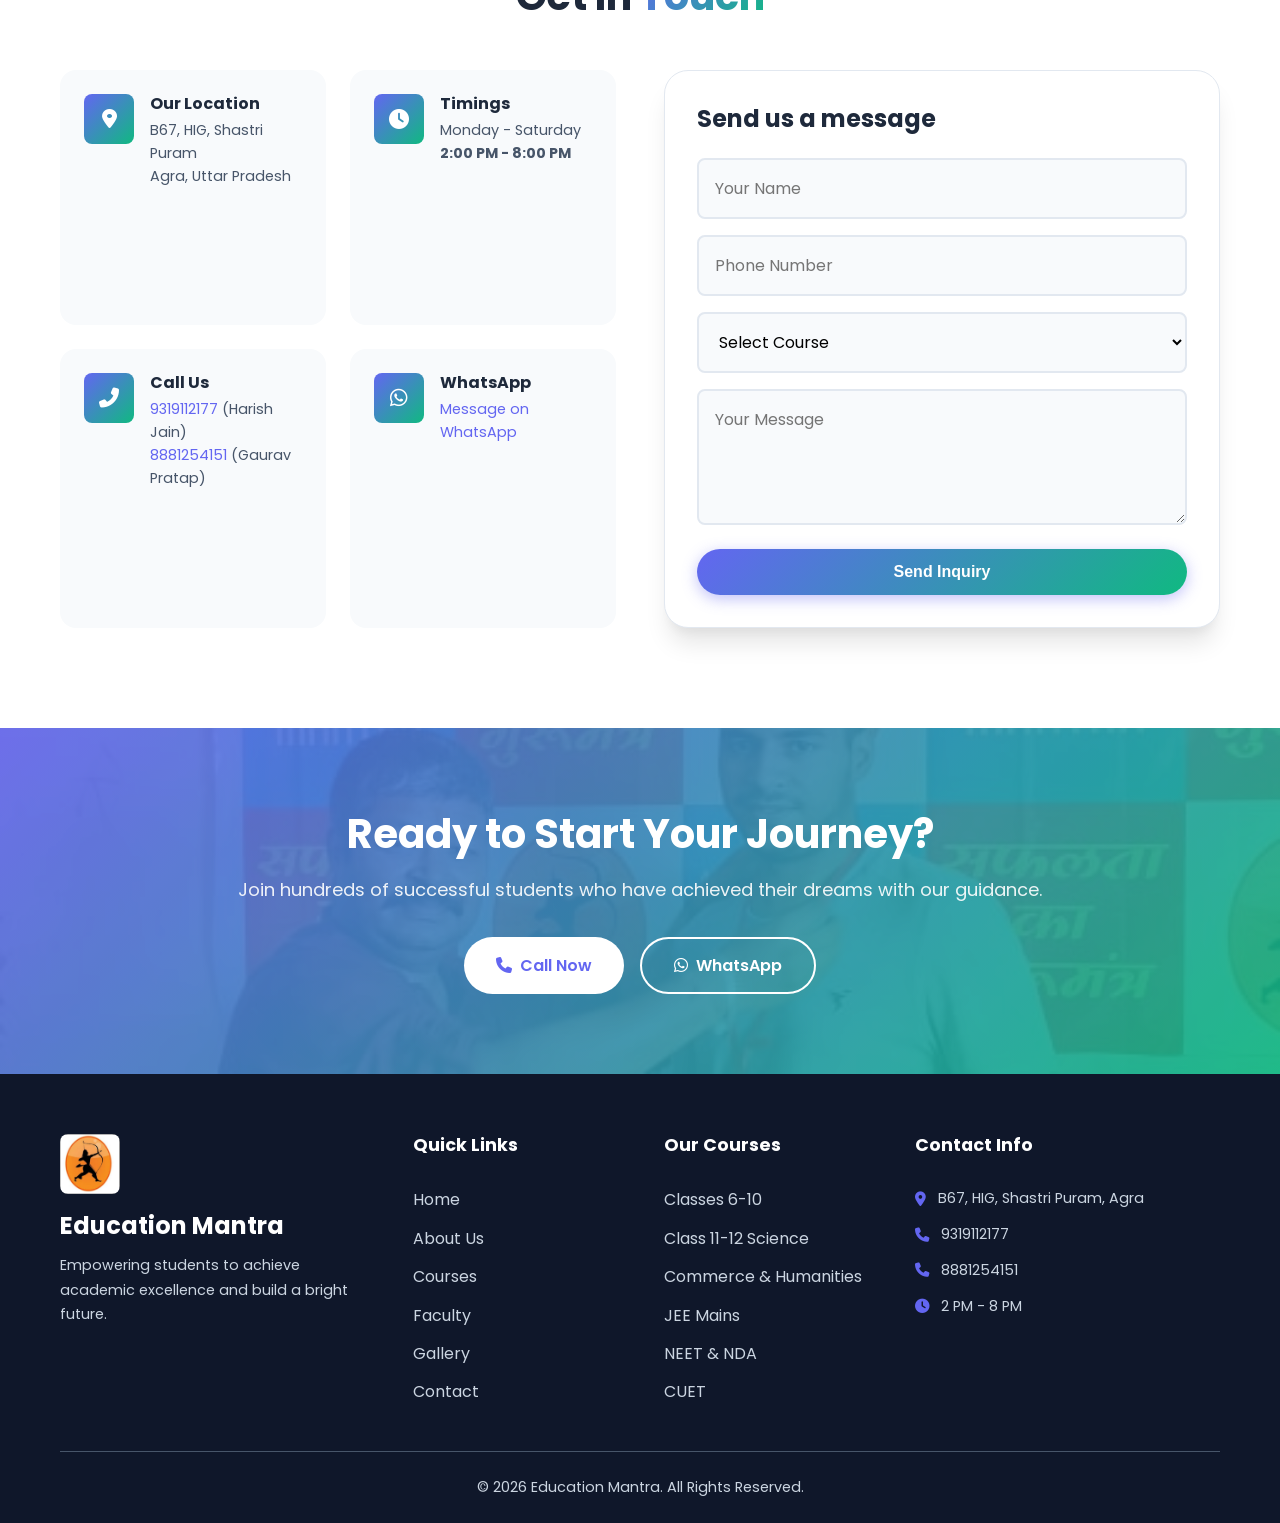
==== commit a138b341: "Update index.html" ====
--- a/index.html
+++ b/index.html
@@ -425,7 +425,7 @@
 
                                 <div class="alumni-card">
                     <div class="alumni-img">
-                        <img src="i2.jpeg" alt="Pradeep">
+                        <img src="i2.png" alt="Pradeep">
                     </div>
                     <div class="alumni-info">
                         <h3>Pradeep</h3>
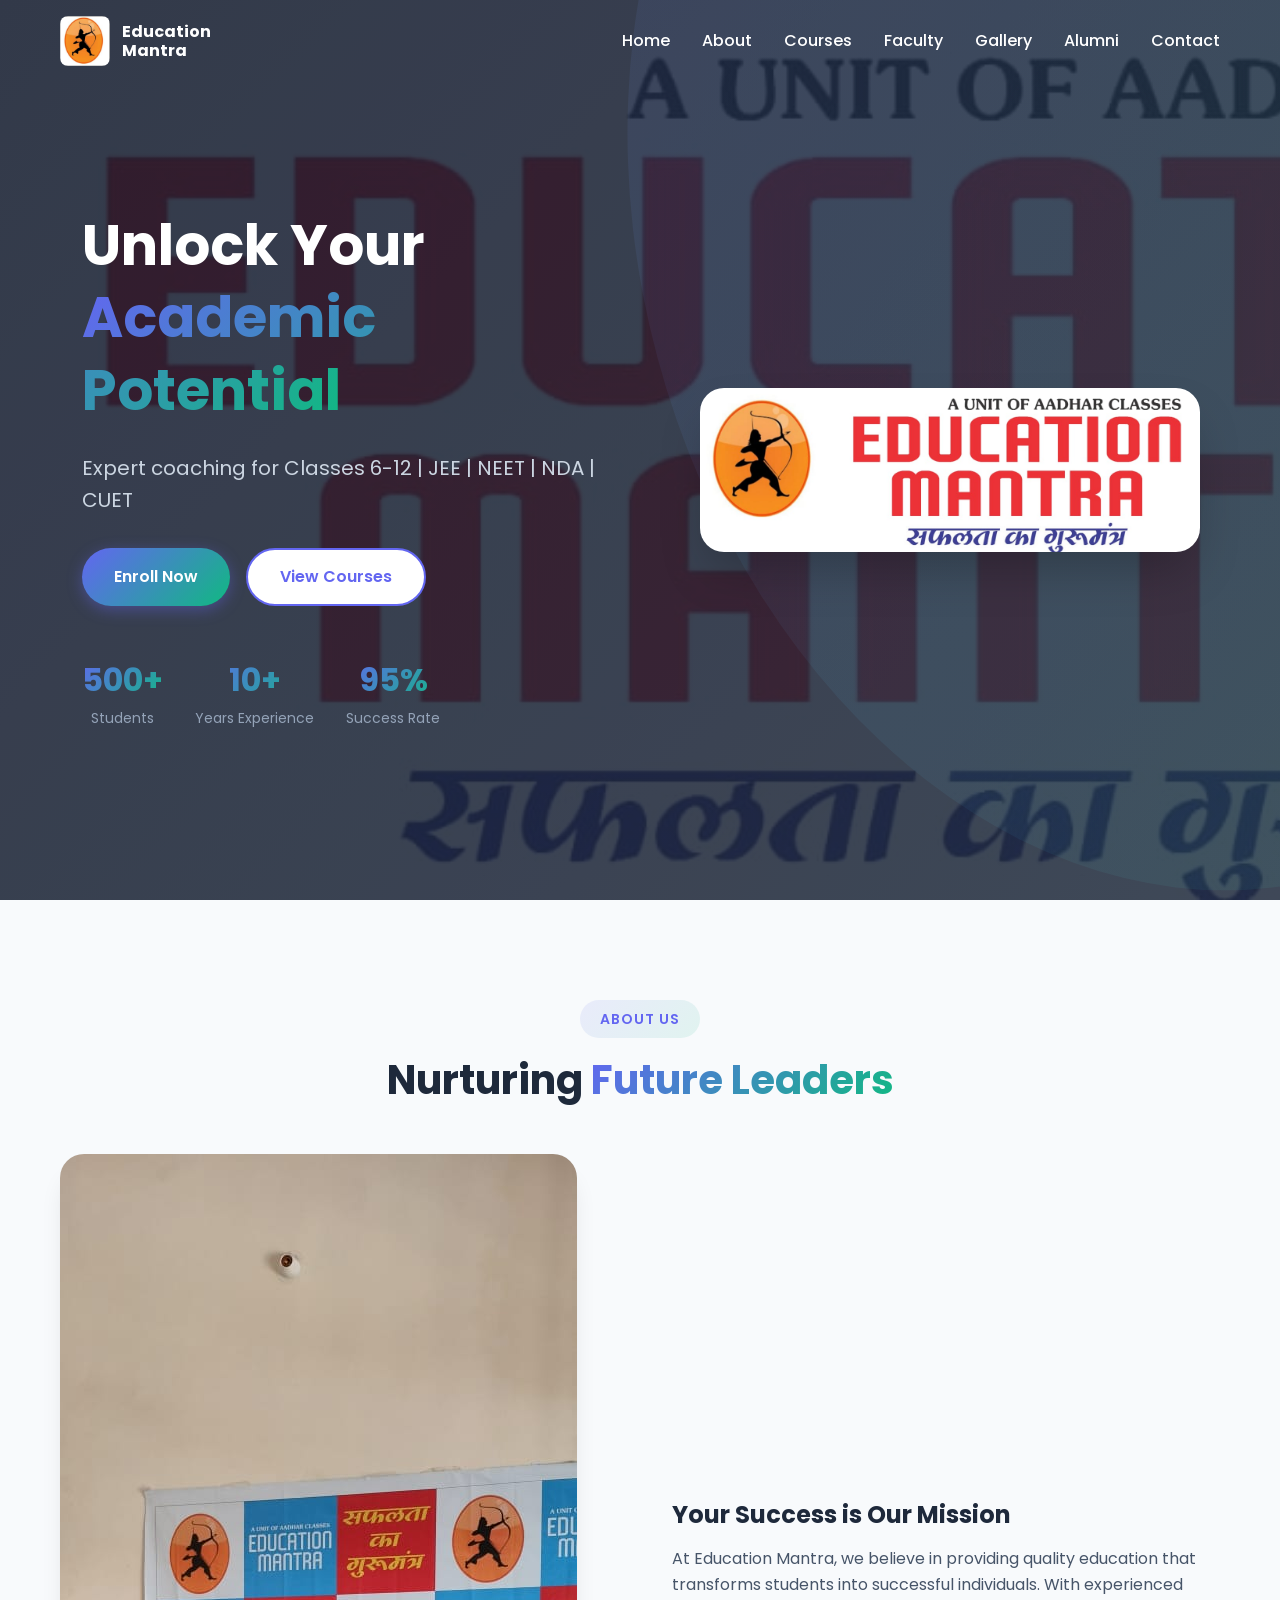
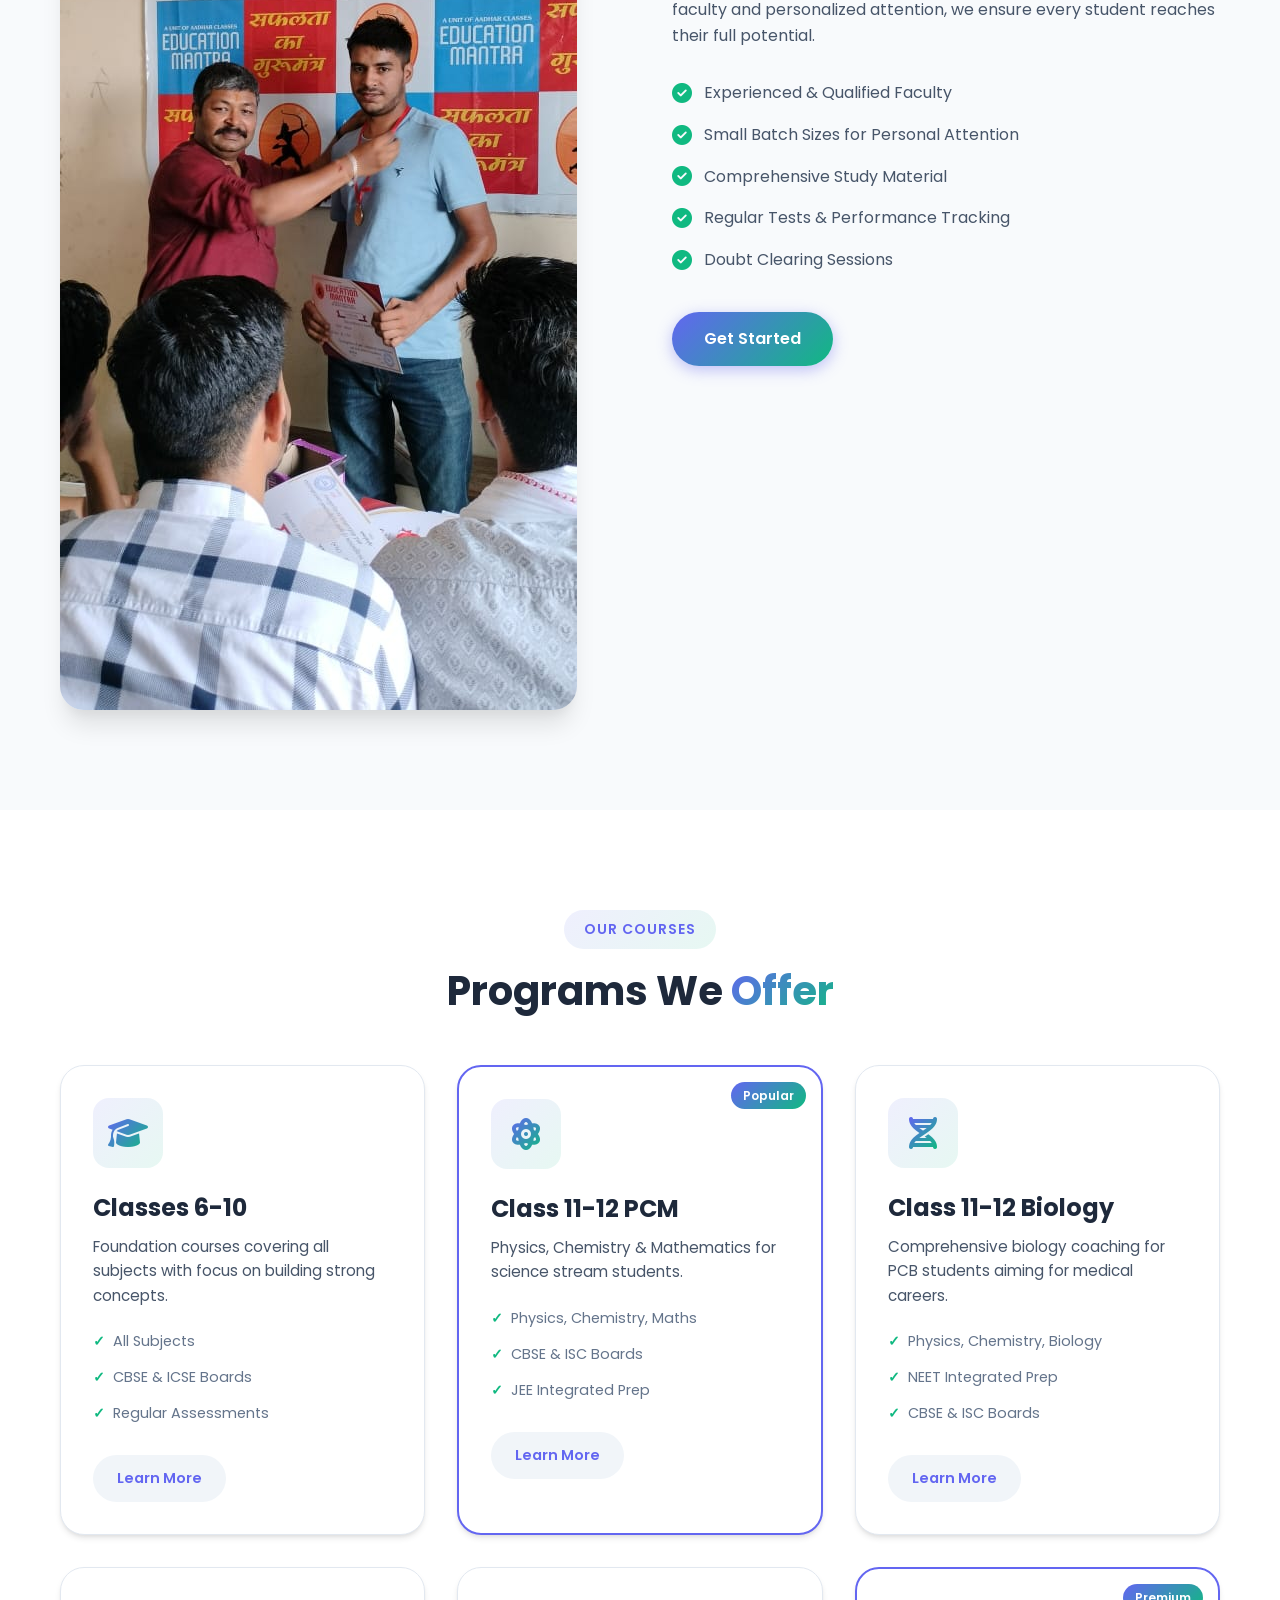
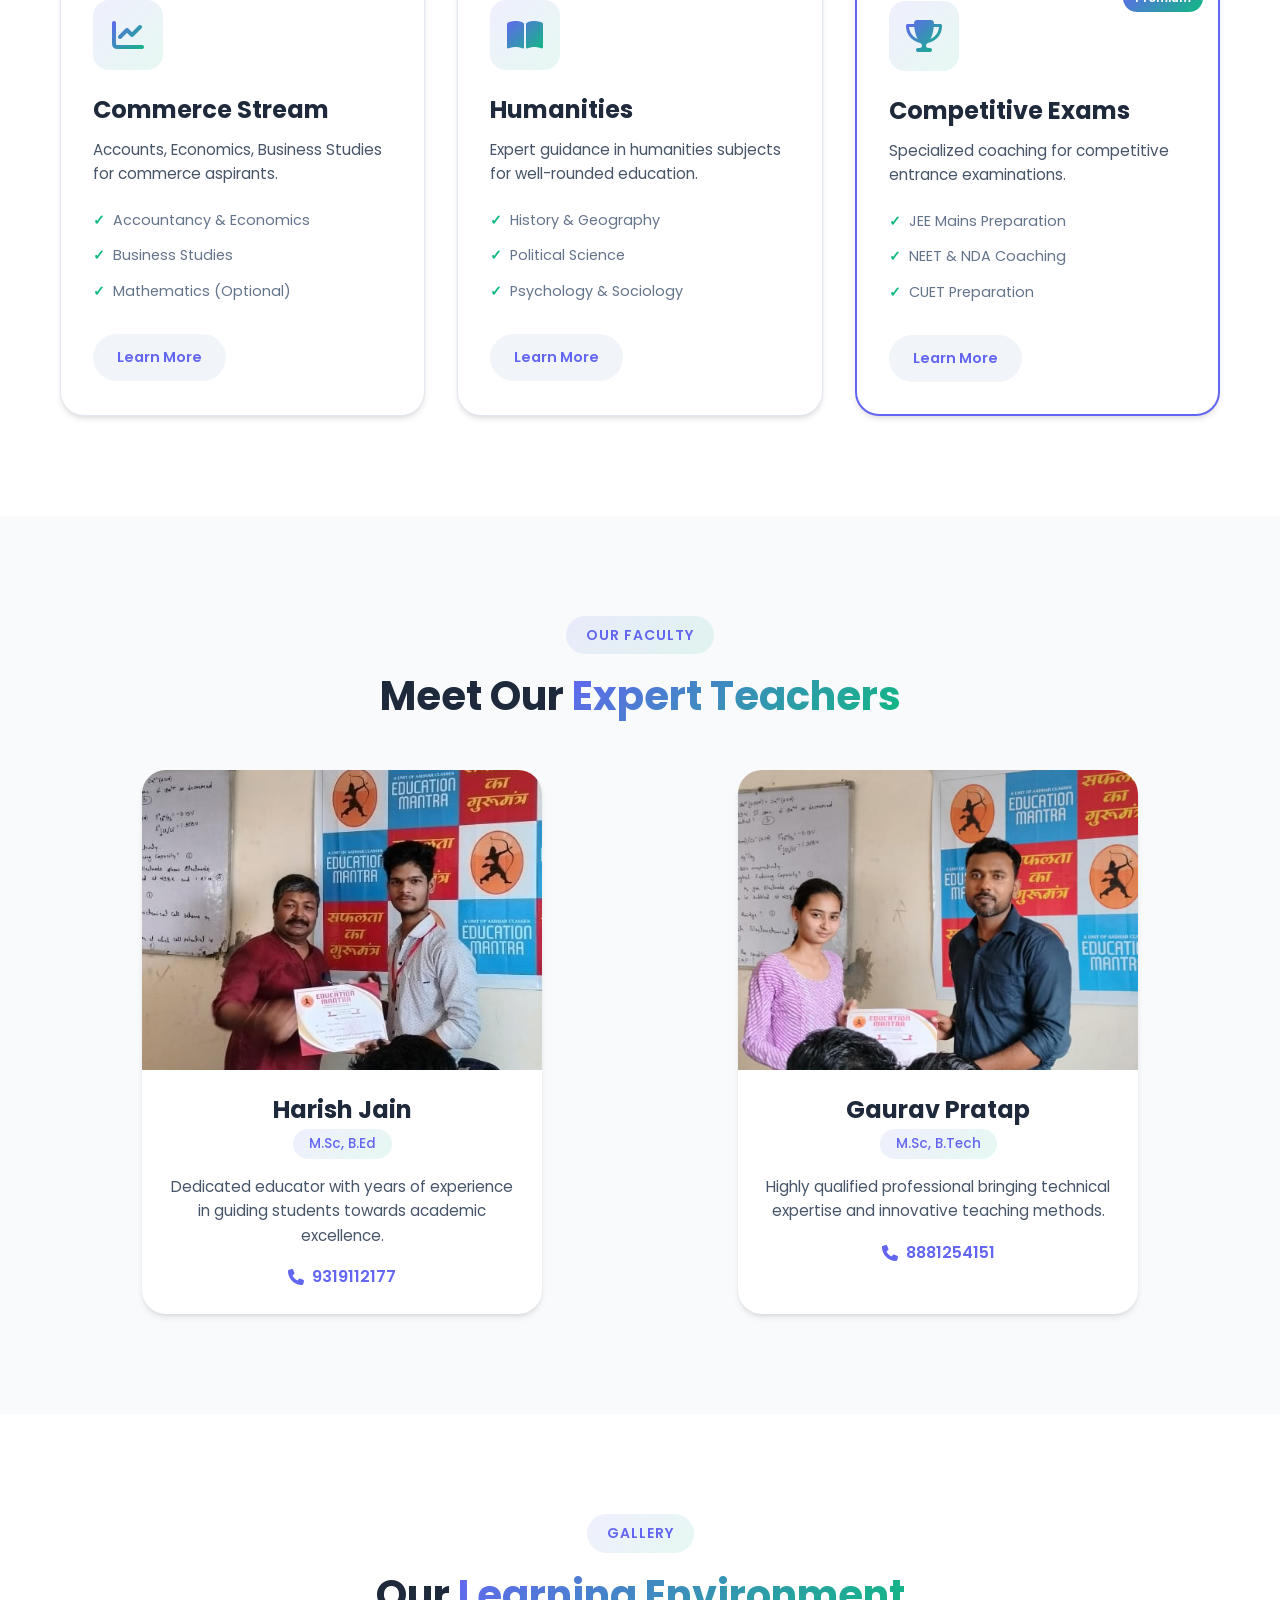
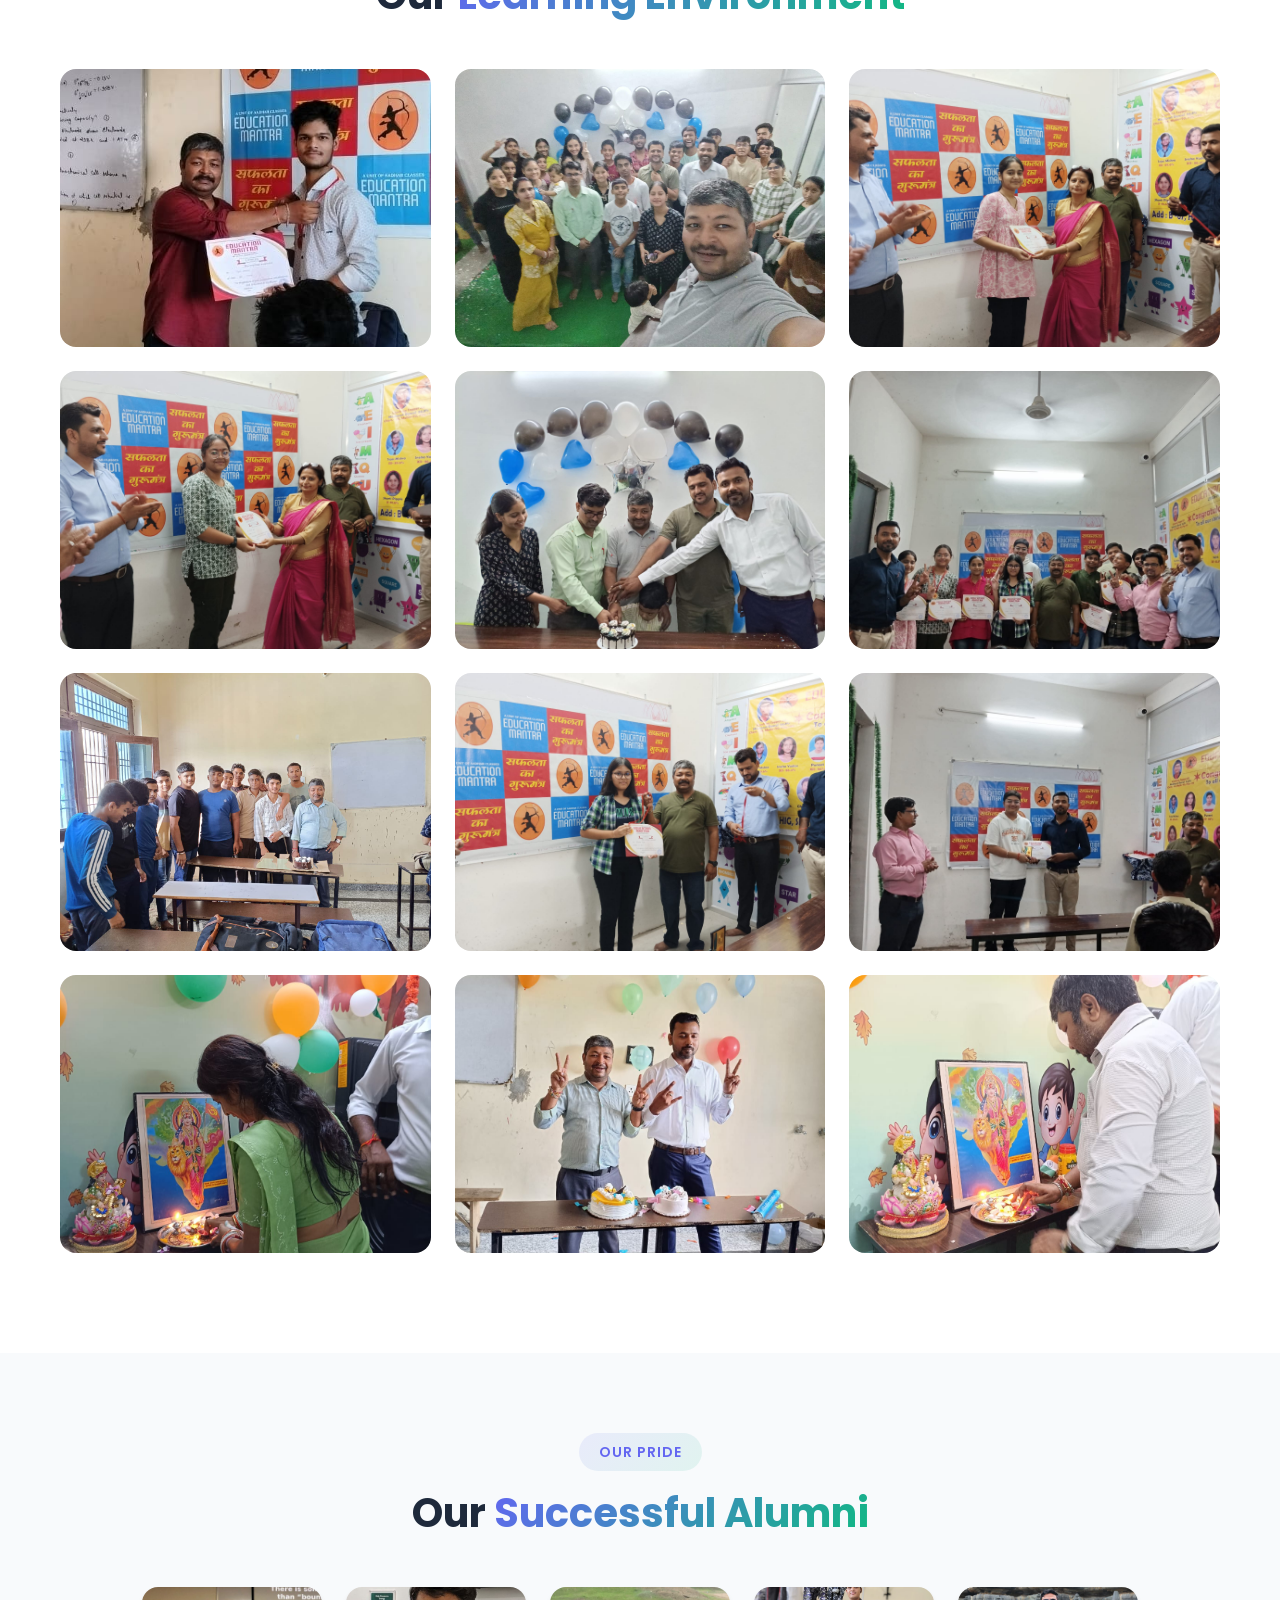
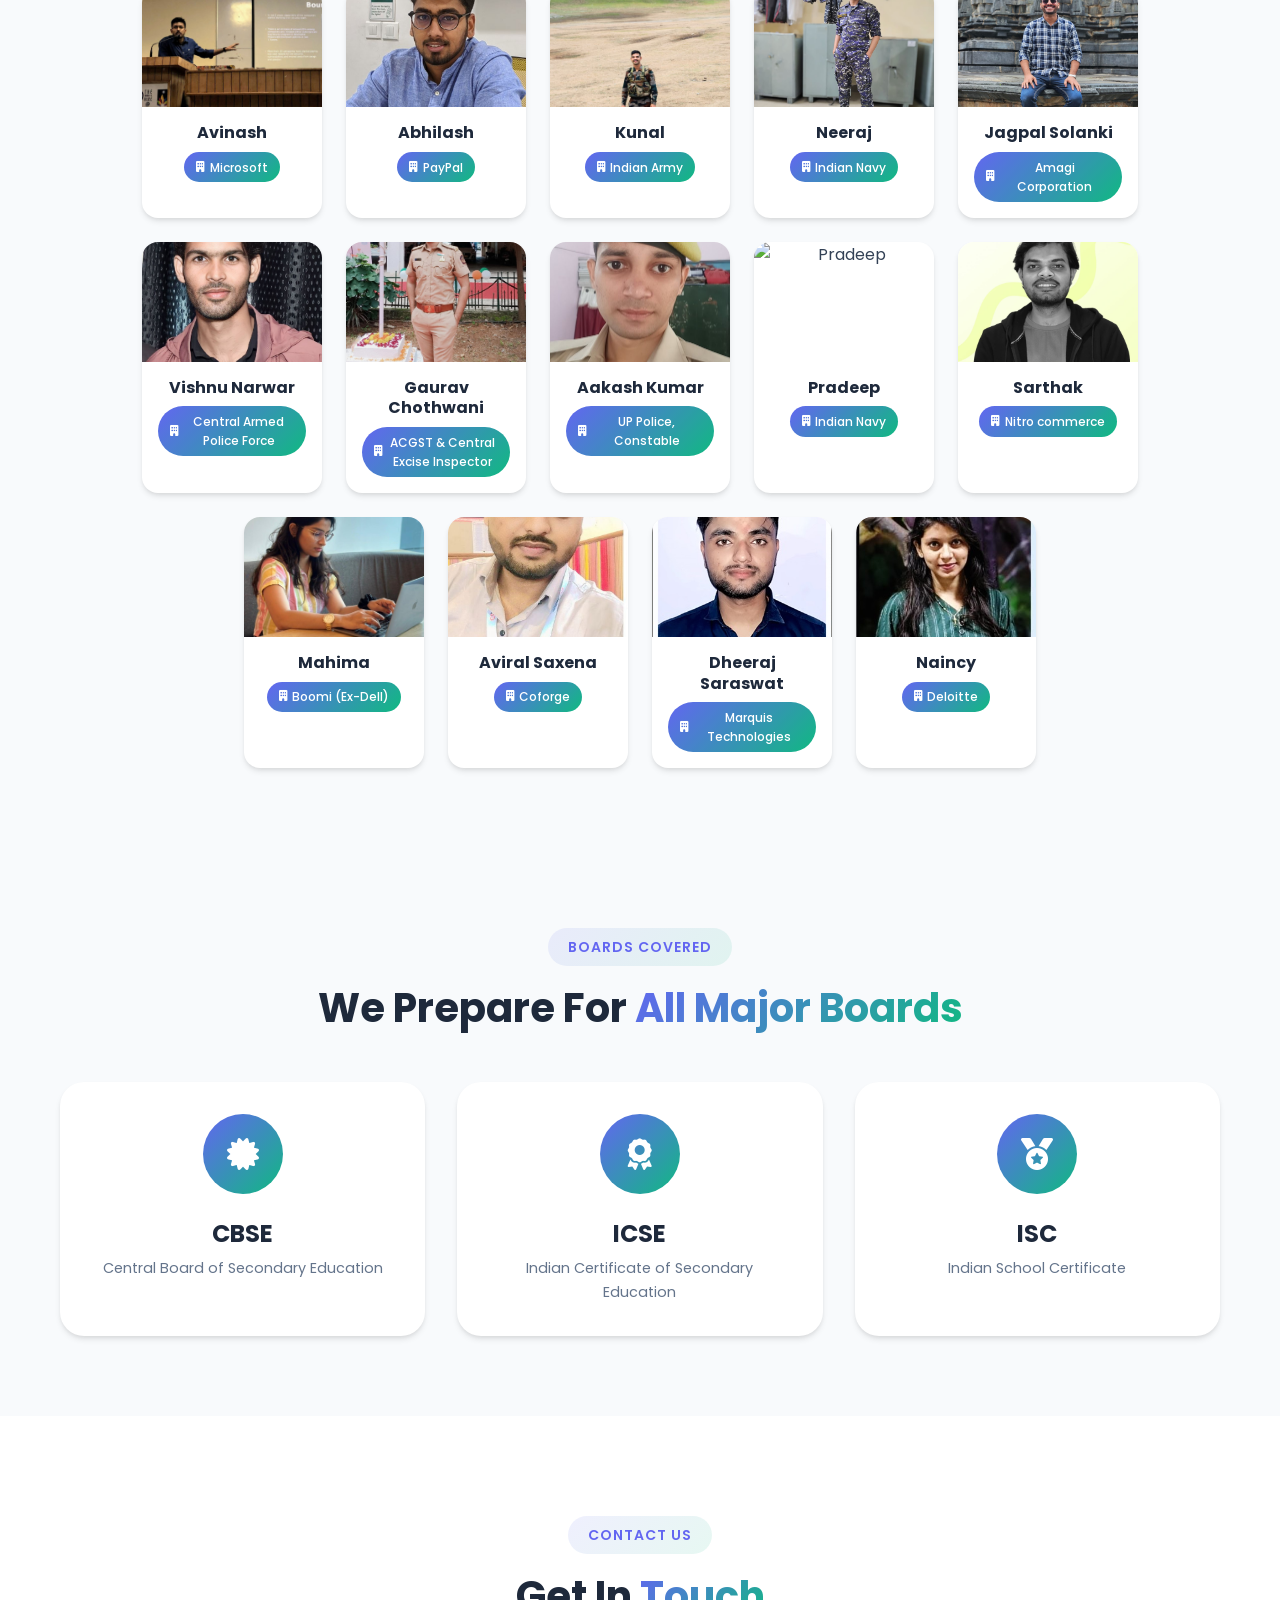
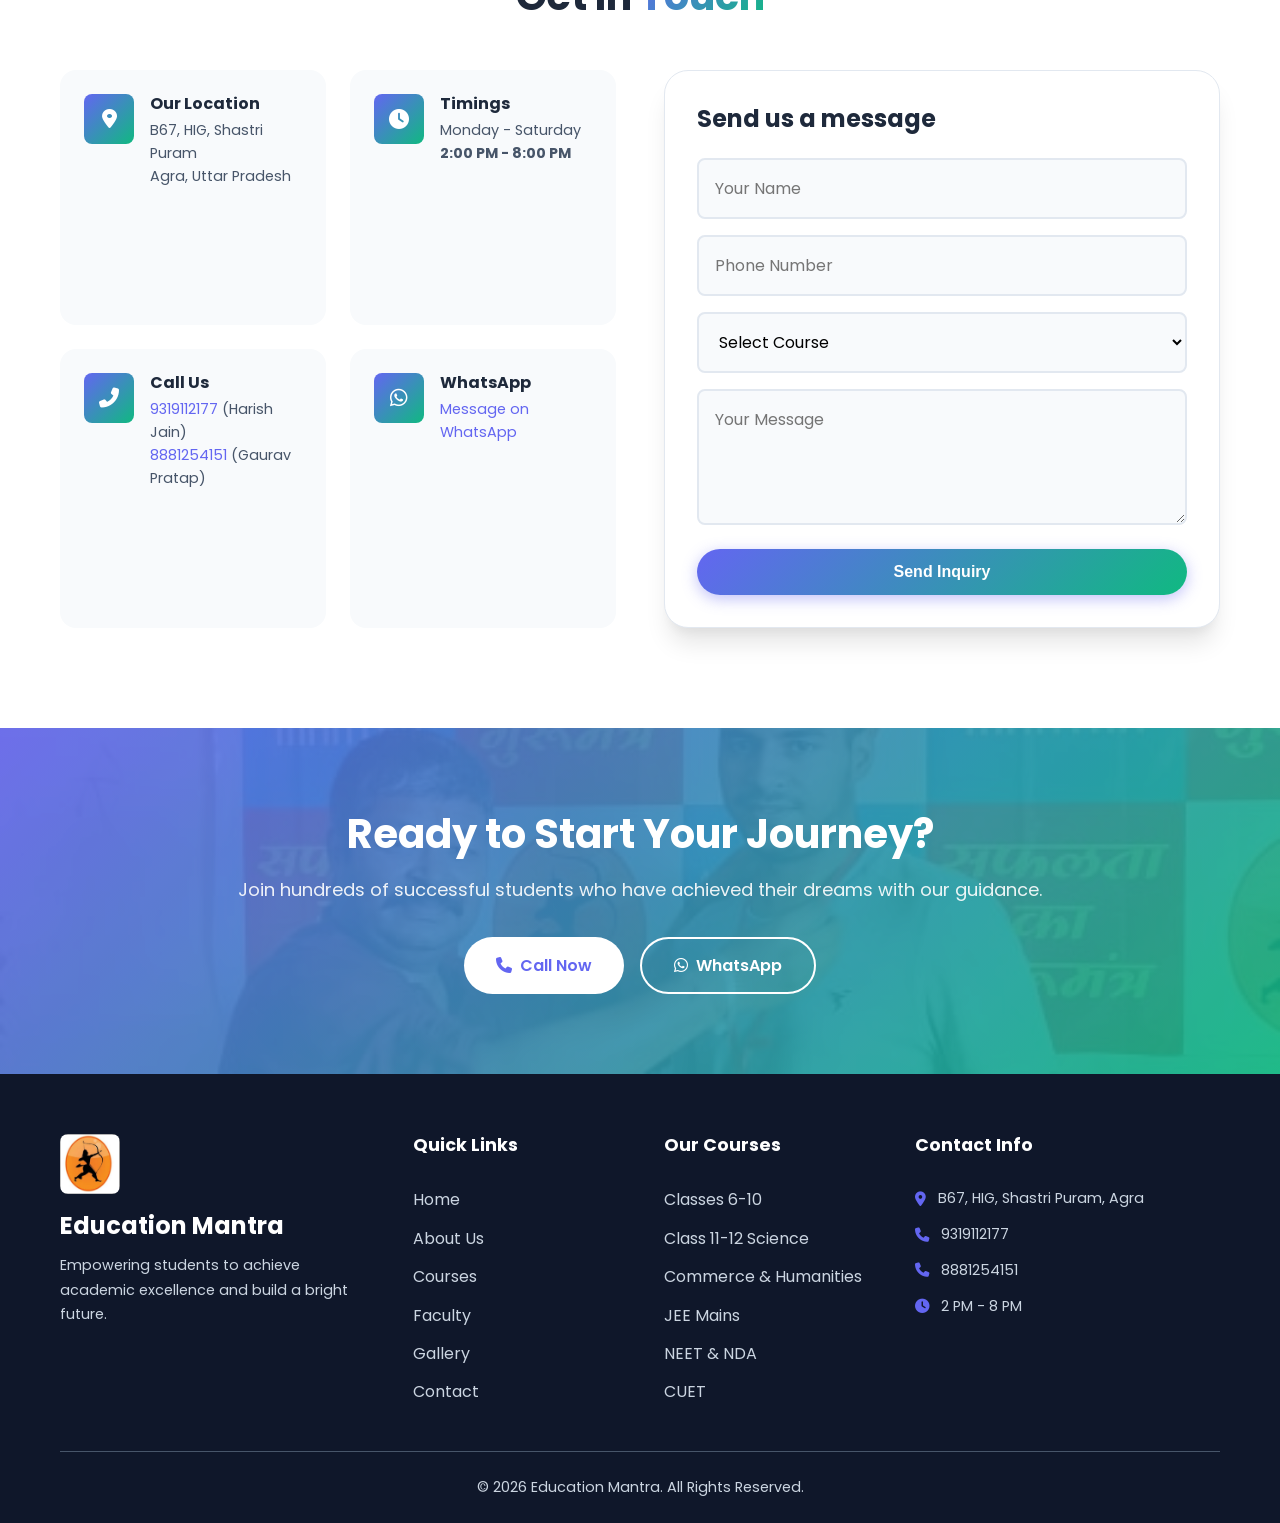
==== commit b4cee821: "Update index.html" ====
--- a/index.html
+++ b/index.html
@@ -369,6 +369,19 @@
                     </div>
                 </div>
 
+                                <div class="alumni-card">
+                    <div class="alumni-img">
+                        <img src="j6.jpeg" alt="Neeraj">
+                    </div>
+                    <div class="alumni-info">
+                        <h3>Neeraj</h3>
+                        <div class="alumni-company">
+                            <i class="fas fa-building"></i>
+                            <span>Indian Navy</span>
+                        </div>
+                    </div>
+                </div>
+
 
                 <div class="alumni-card">
                     <div class="alumni-img">
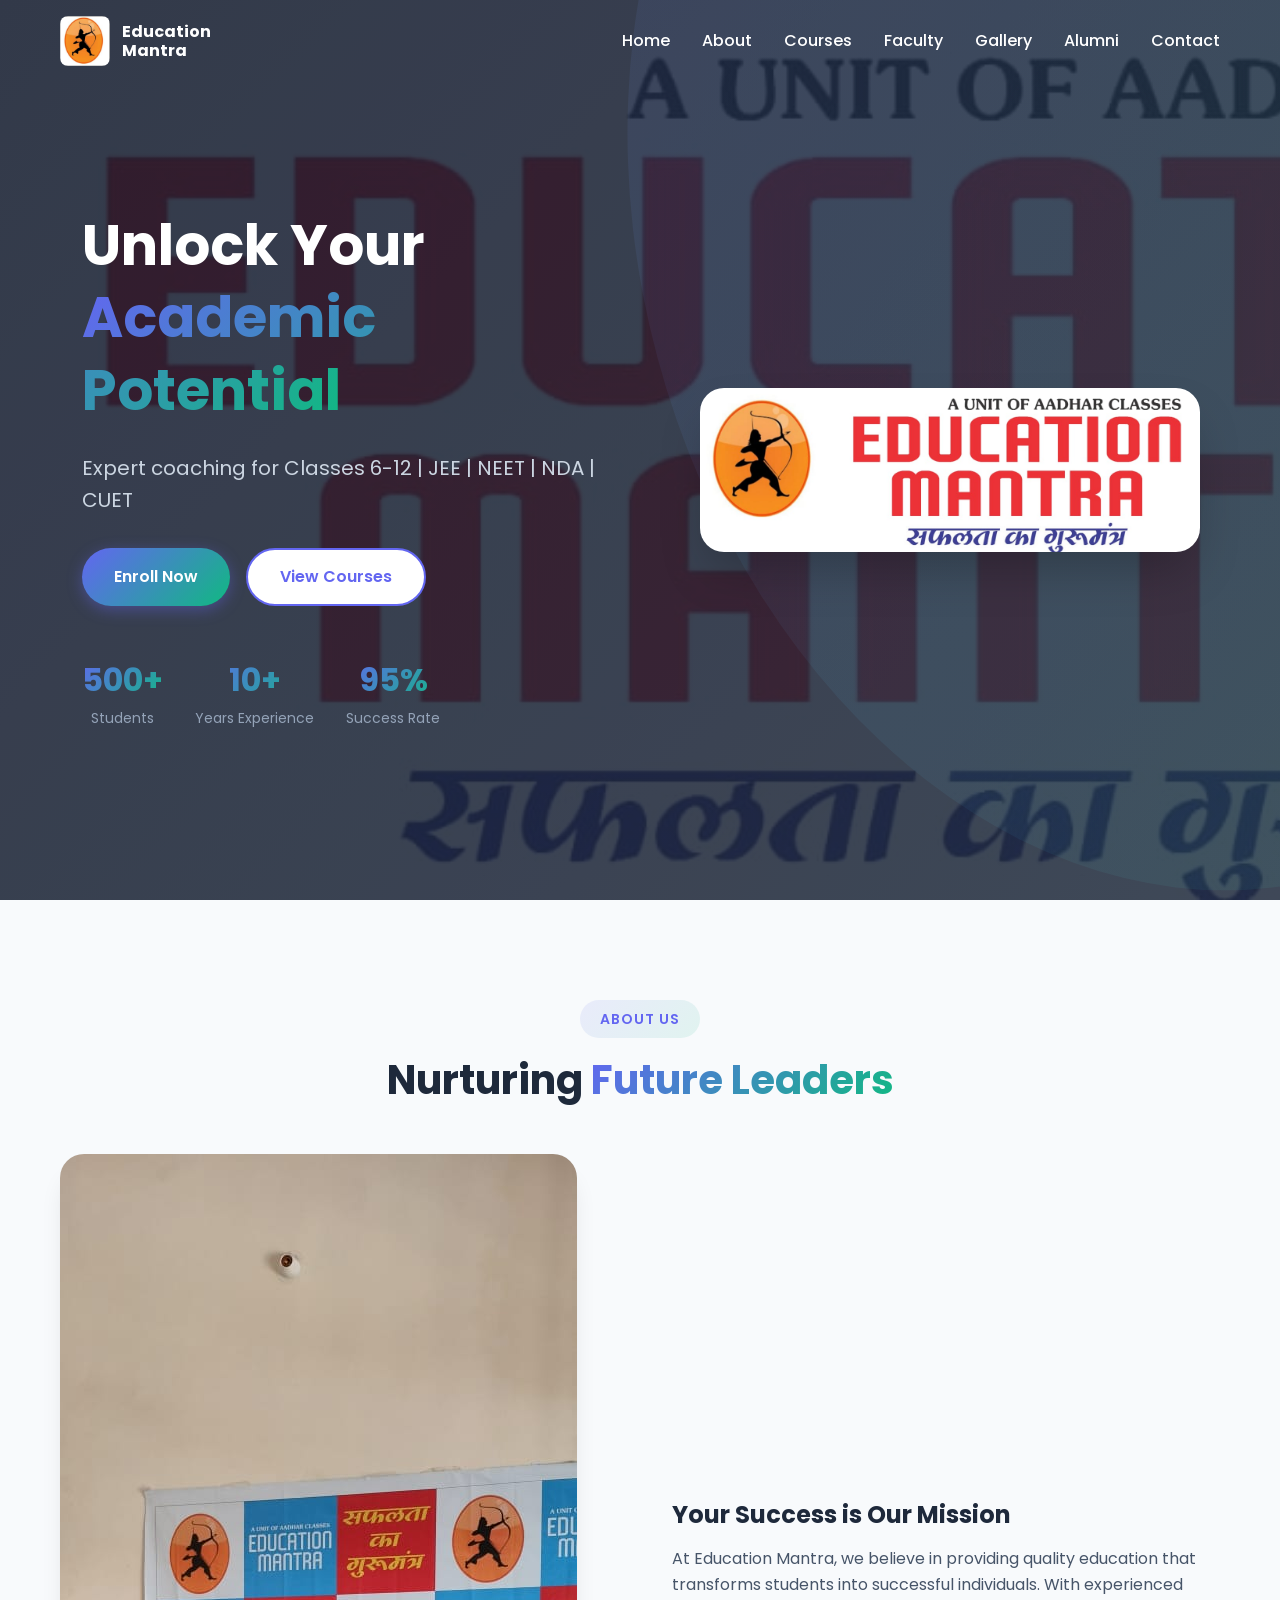
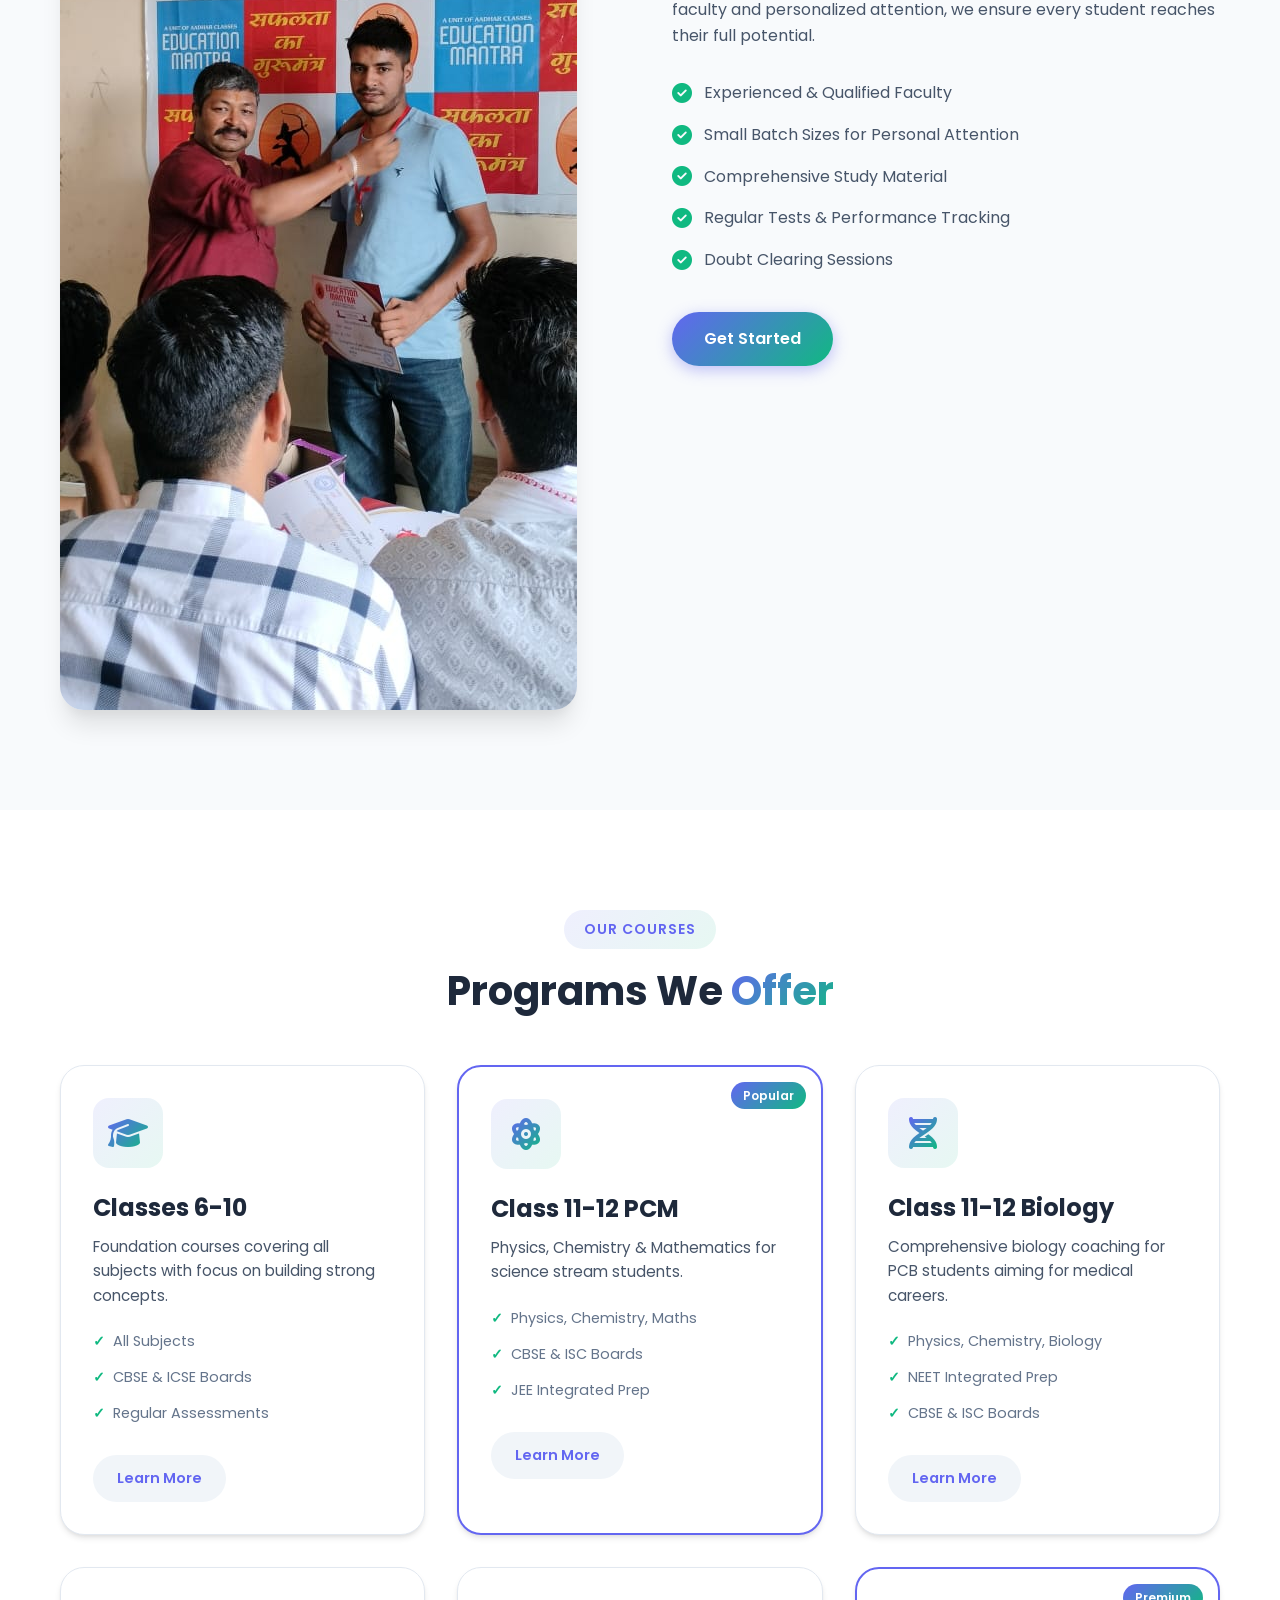
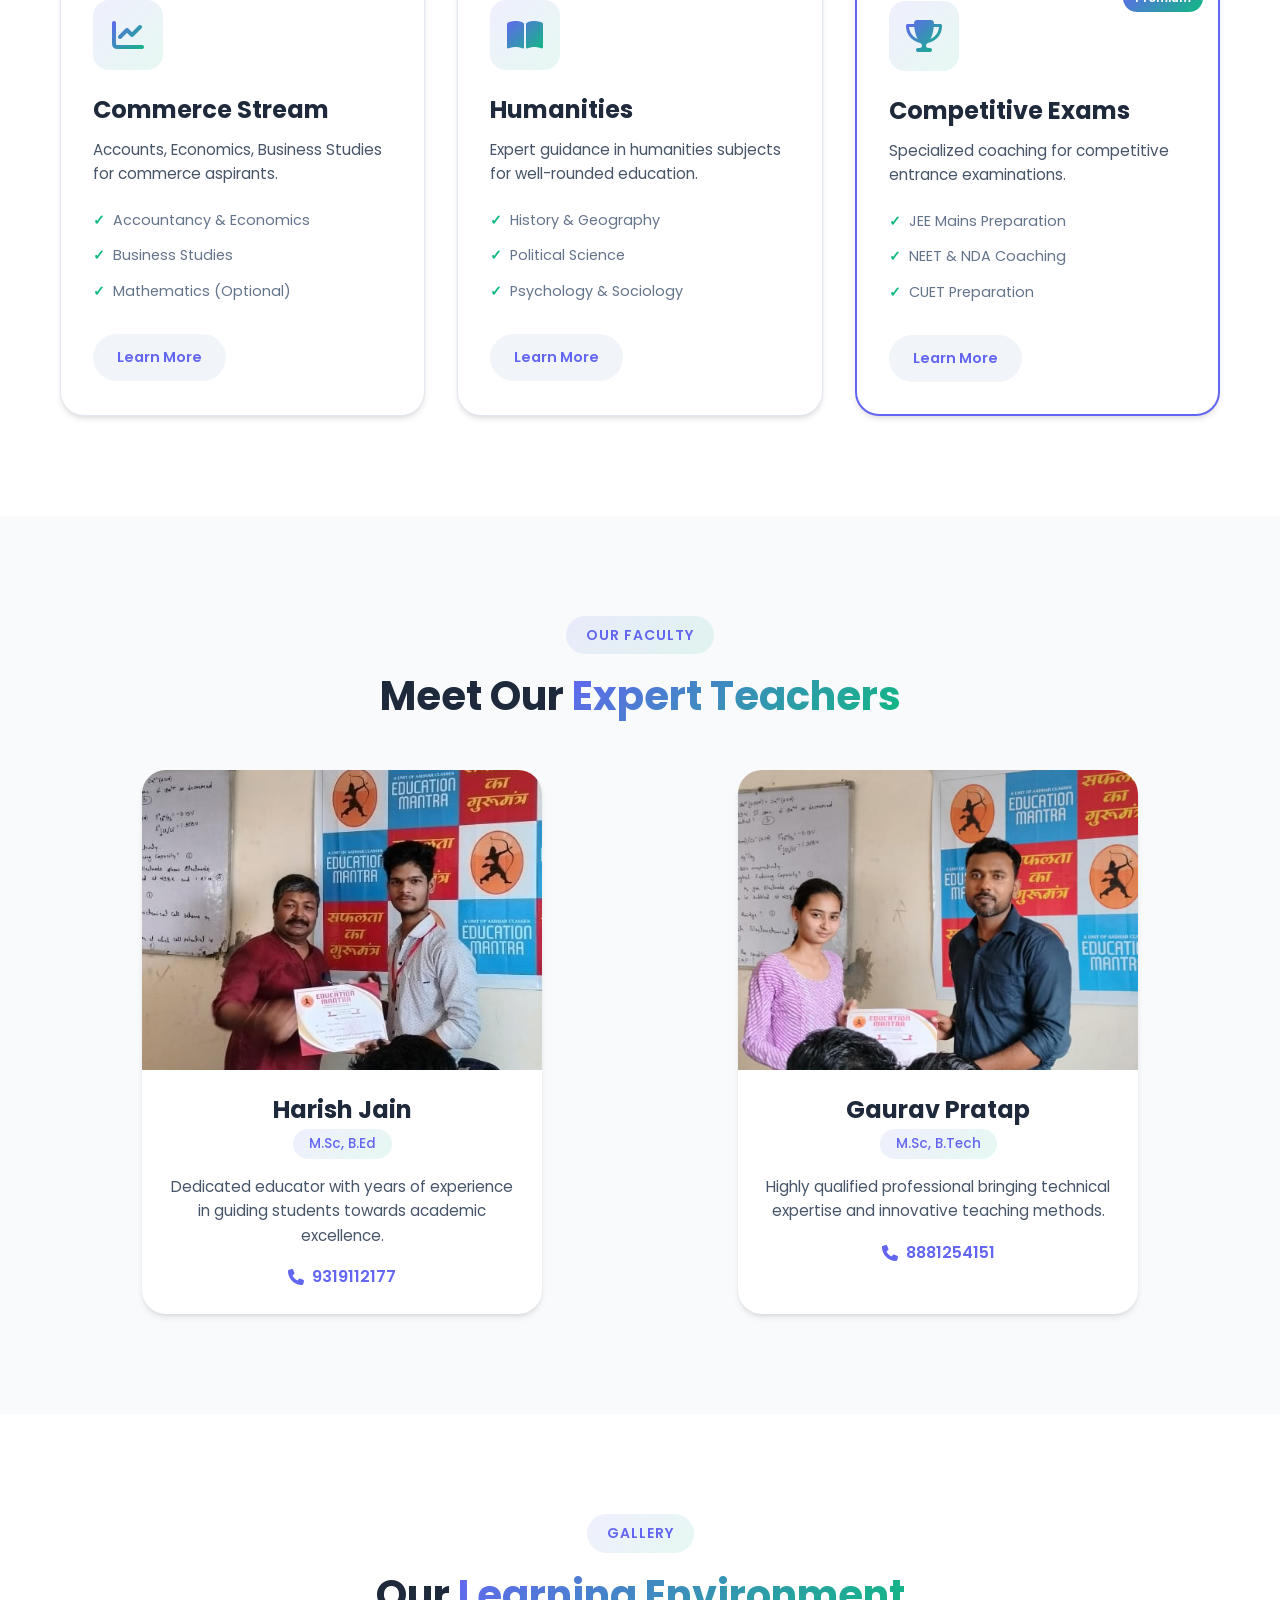
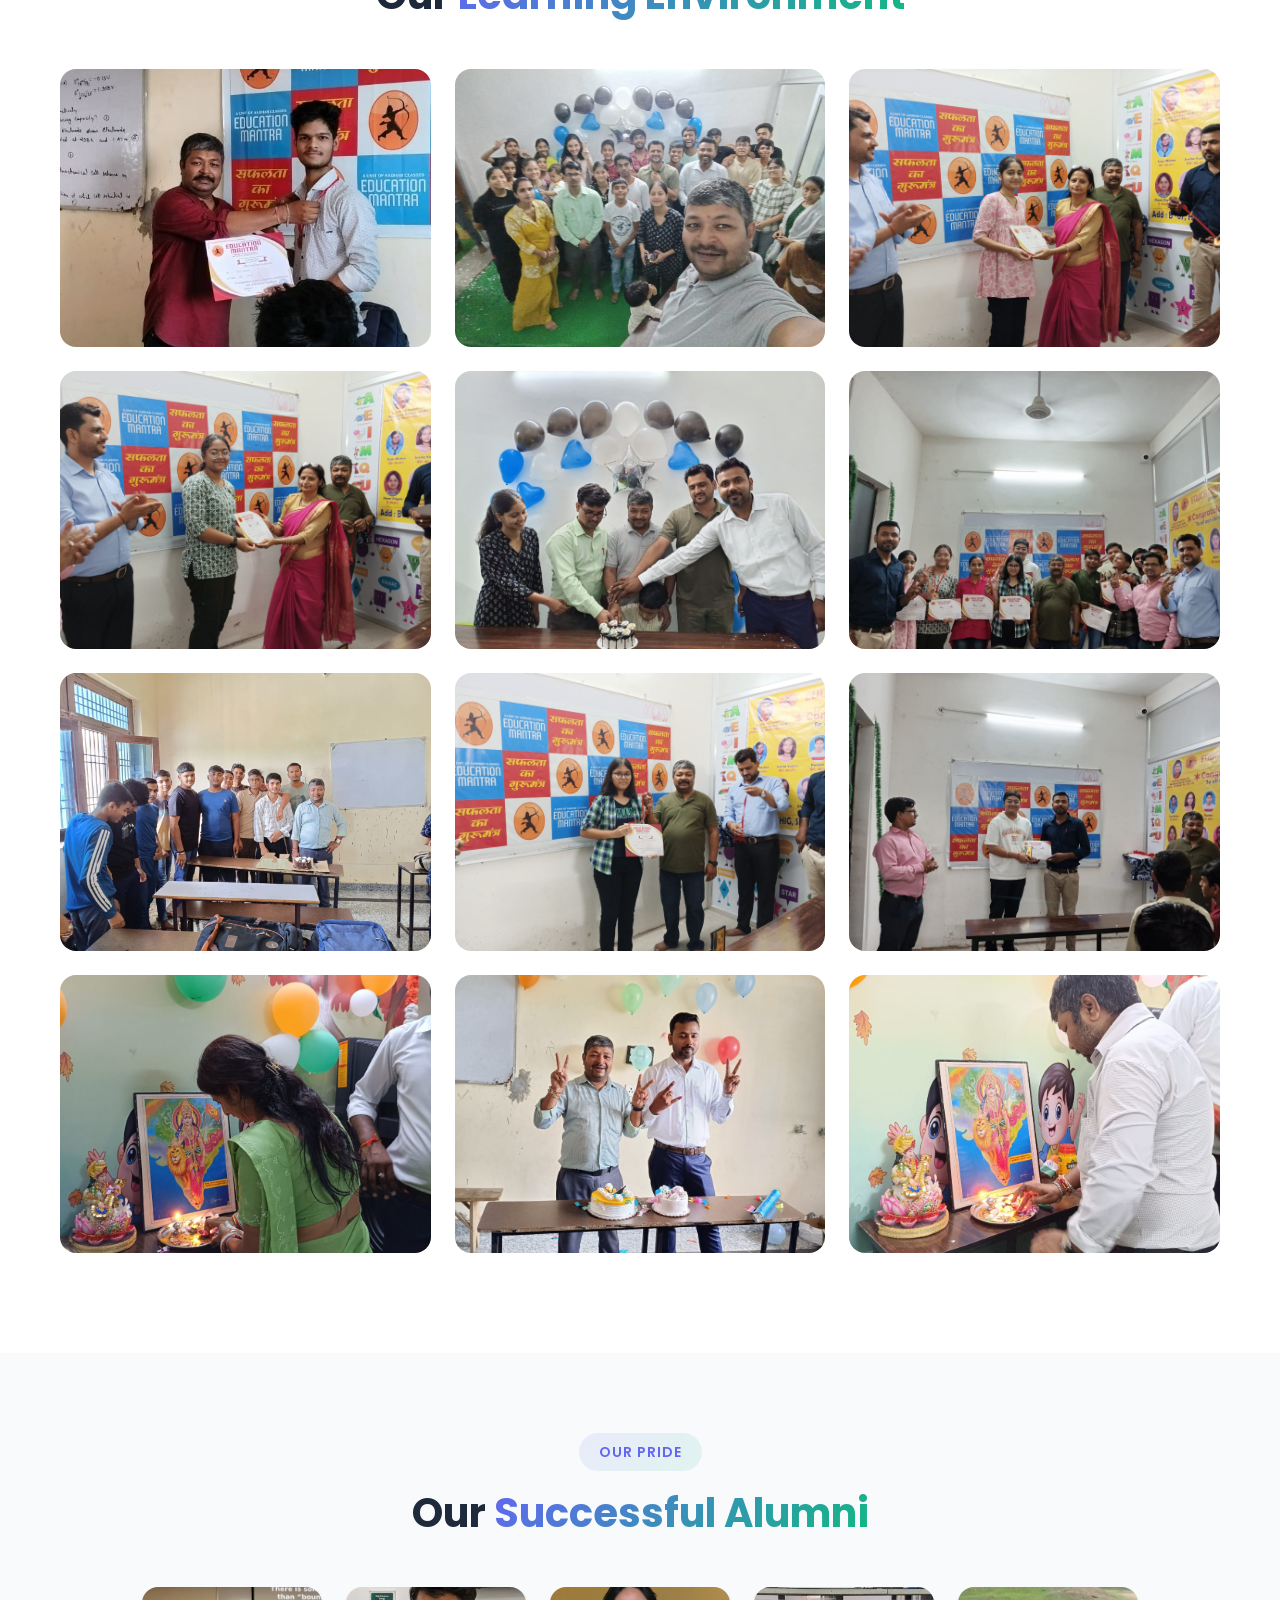
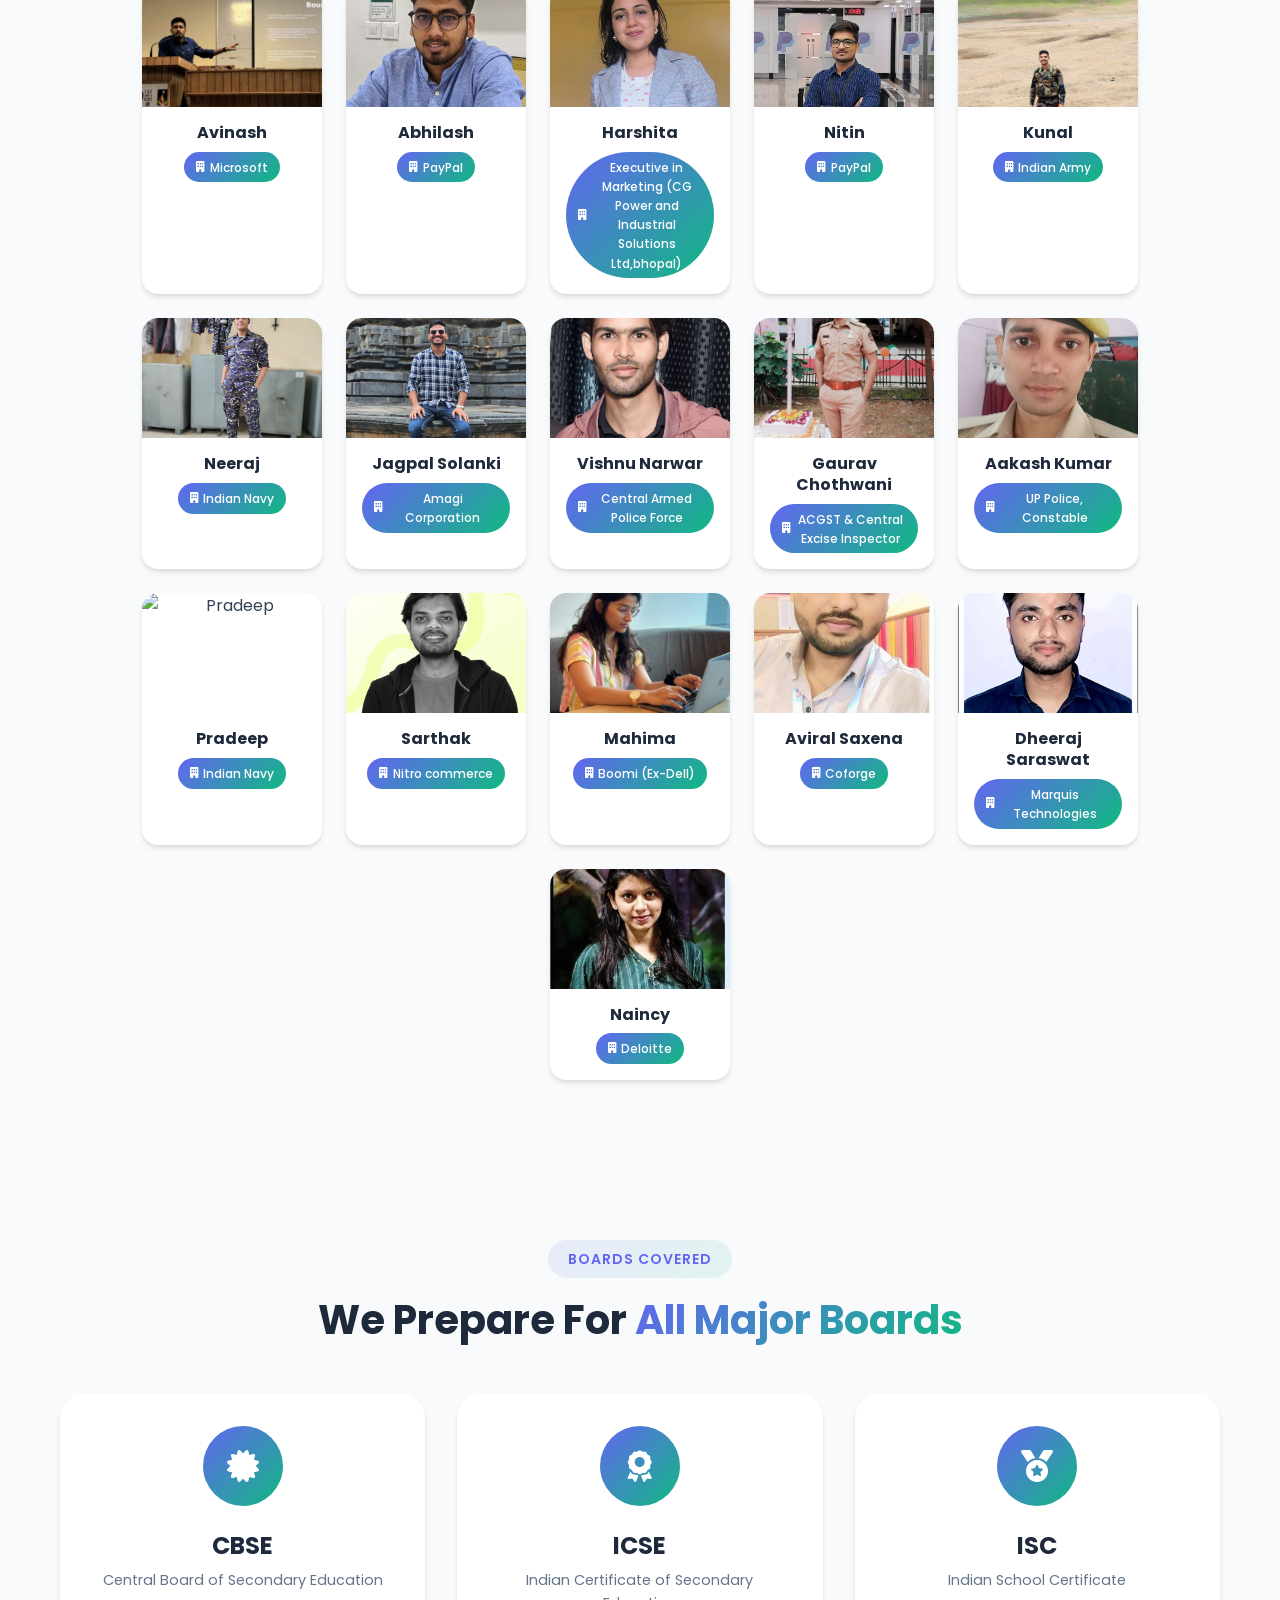
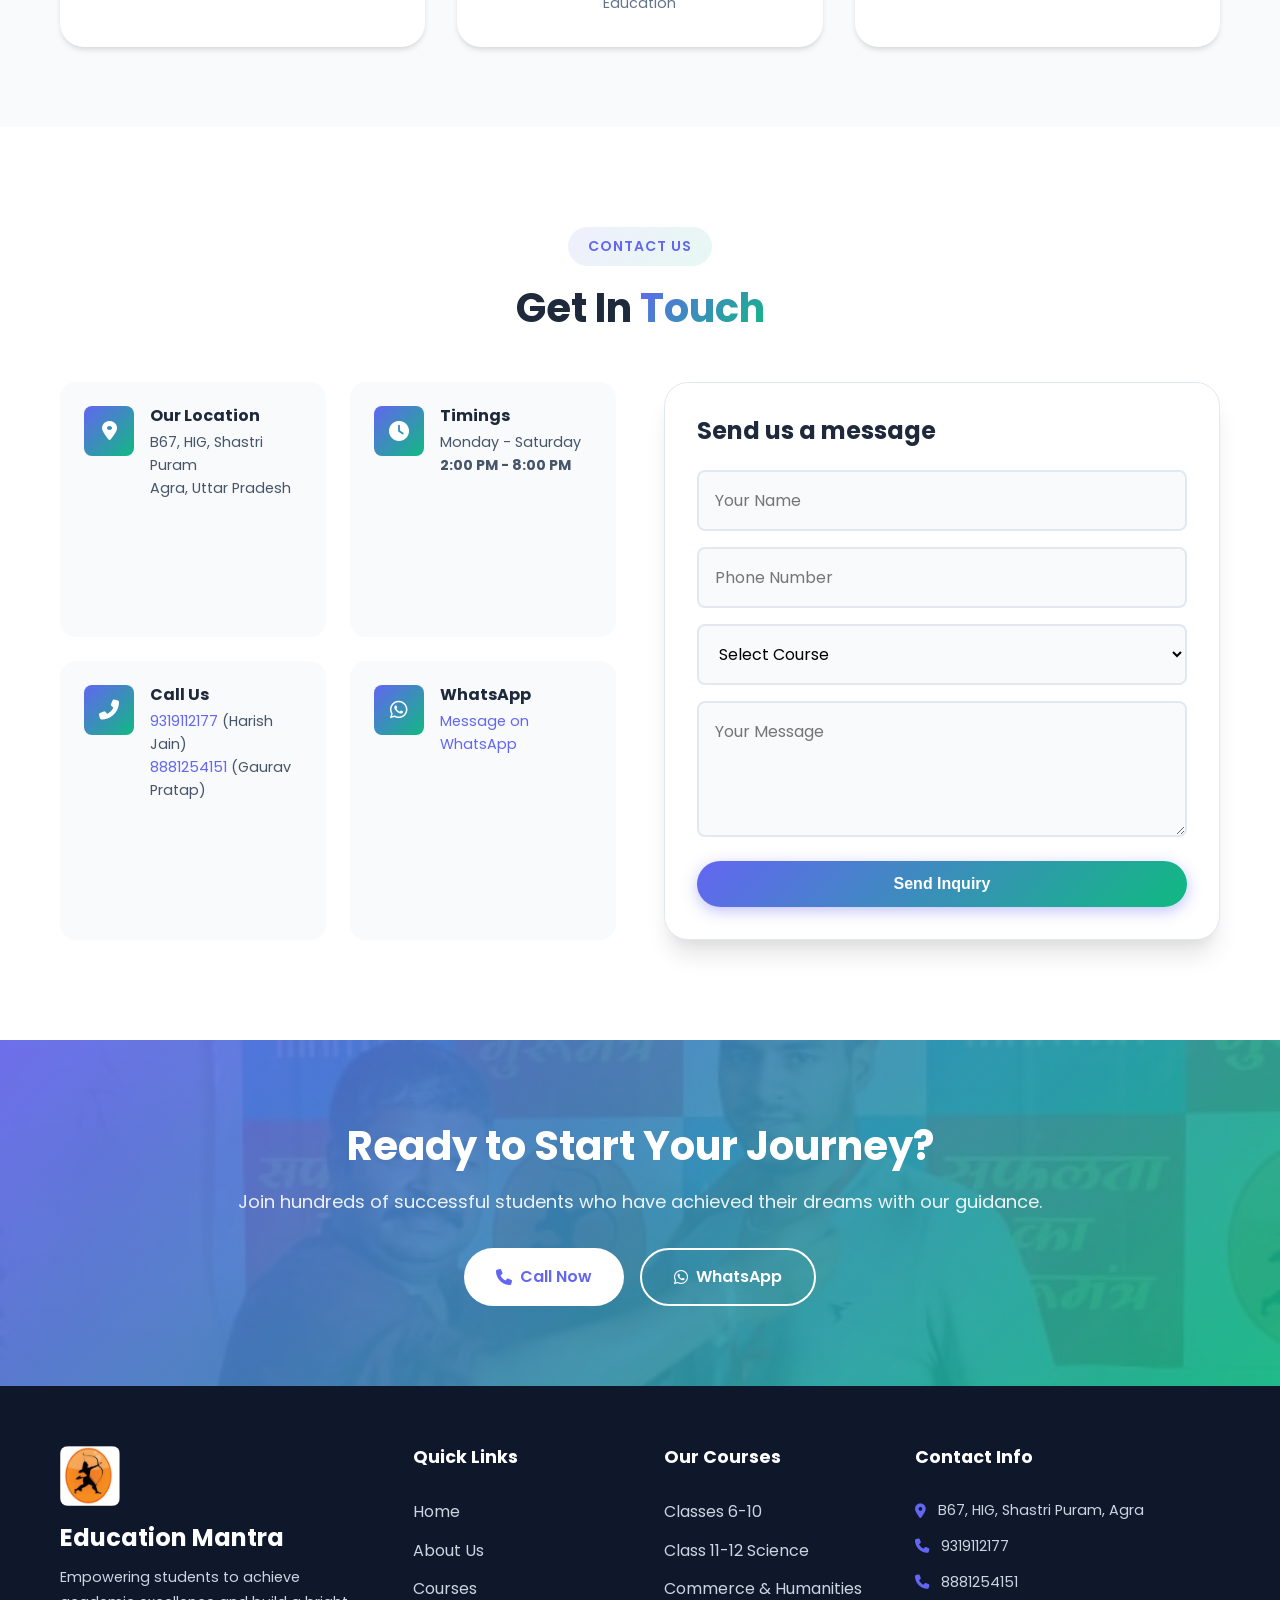
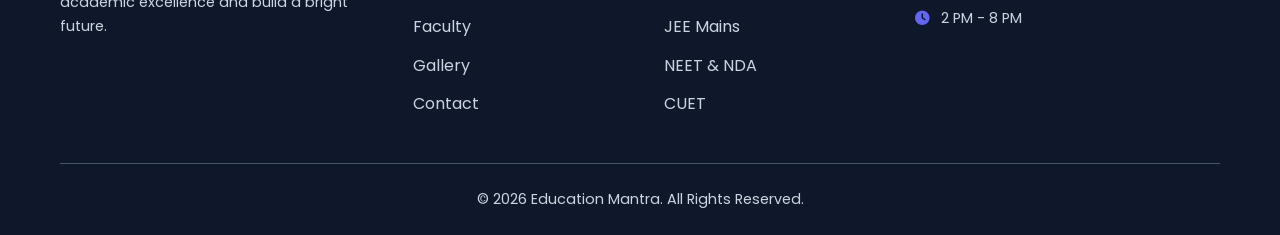
==== commit edf07bef: "Update index.html" ====
--- a/index.html
+++ b/index.html
@@ -356,6 +356,35 @@
                     </div>
                 </div>
 
+
+                                <div class="alumni-card">
+                    <div class="alumni-img">
+                        <img src="k1.jpeg" alt="Harshita">
+                    </div>
+                    <div class="alumni-info">
+                        <h3>Harshita</h3>
+                        <div class="alumni-company">
+                            <i class="fas fa-building"></i>
+                            <span>Executive in Marketing (CG Power and Industrial Solutions Ltd,bhopal)</span>
+                        </div>
+                    </div>
+                </div>
+
+
+
+                                <div class="alumni-card">
+                    <div class="alumni-img">
+                        <img src="k2.jpeg" alt="Nitin Gupta">
+                    </div>
+                    <div class="alumni-info">
+                        <h3>Nitin</h3>
+                        <div class="alumni-company">
+                            <i class="fas fa-building"></i>
+                            <span>PayPal</span>
+                        </div>
+                    </div>
+                </div>
+
                 <div class="alumni-card">
                     <div class="alumni-img">
                         <img src="i7.jpeg" alt="Kunal">
